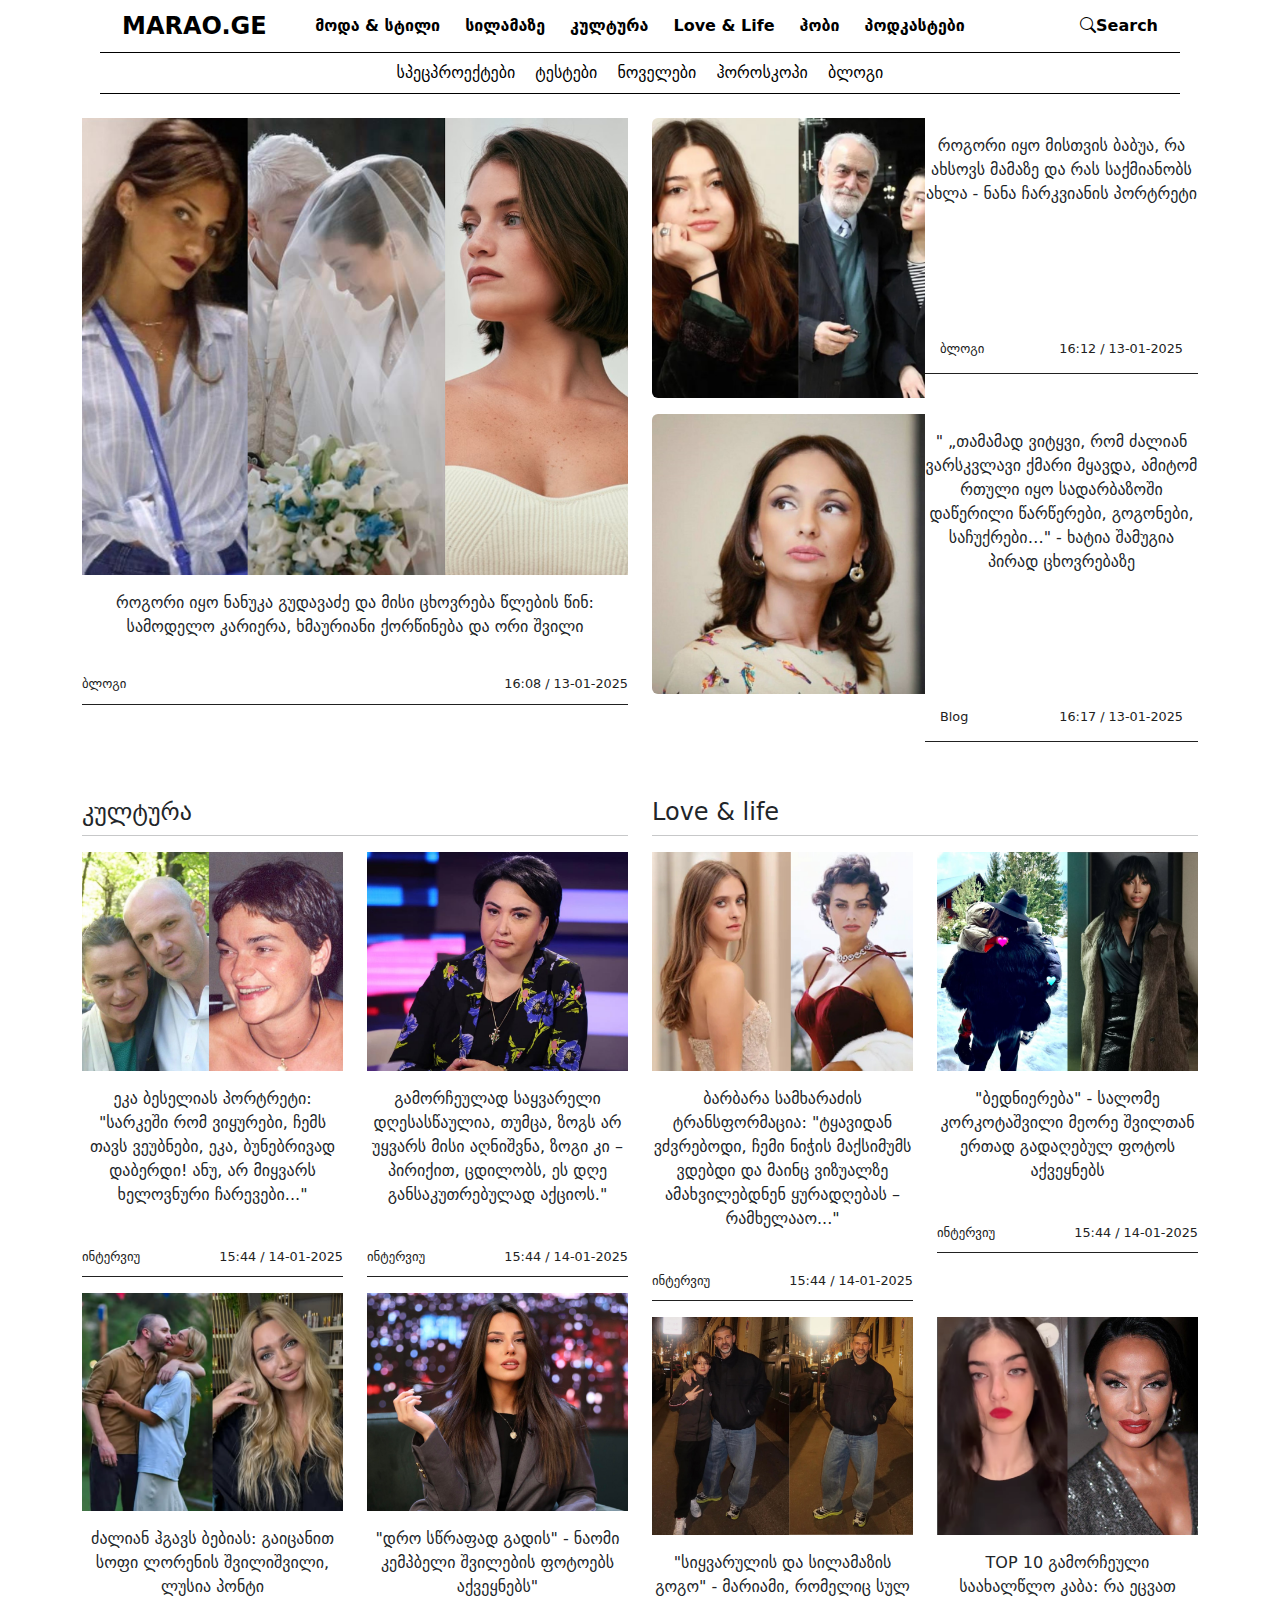
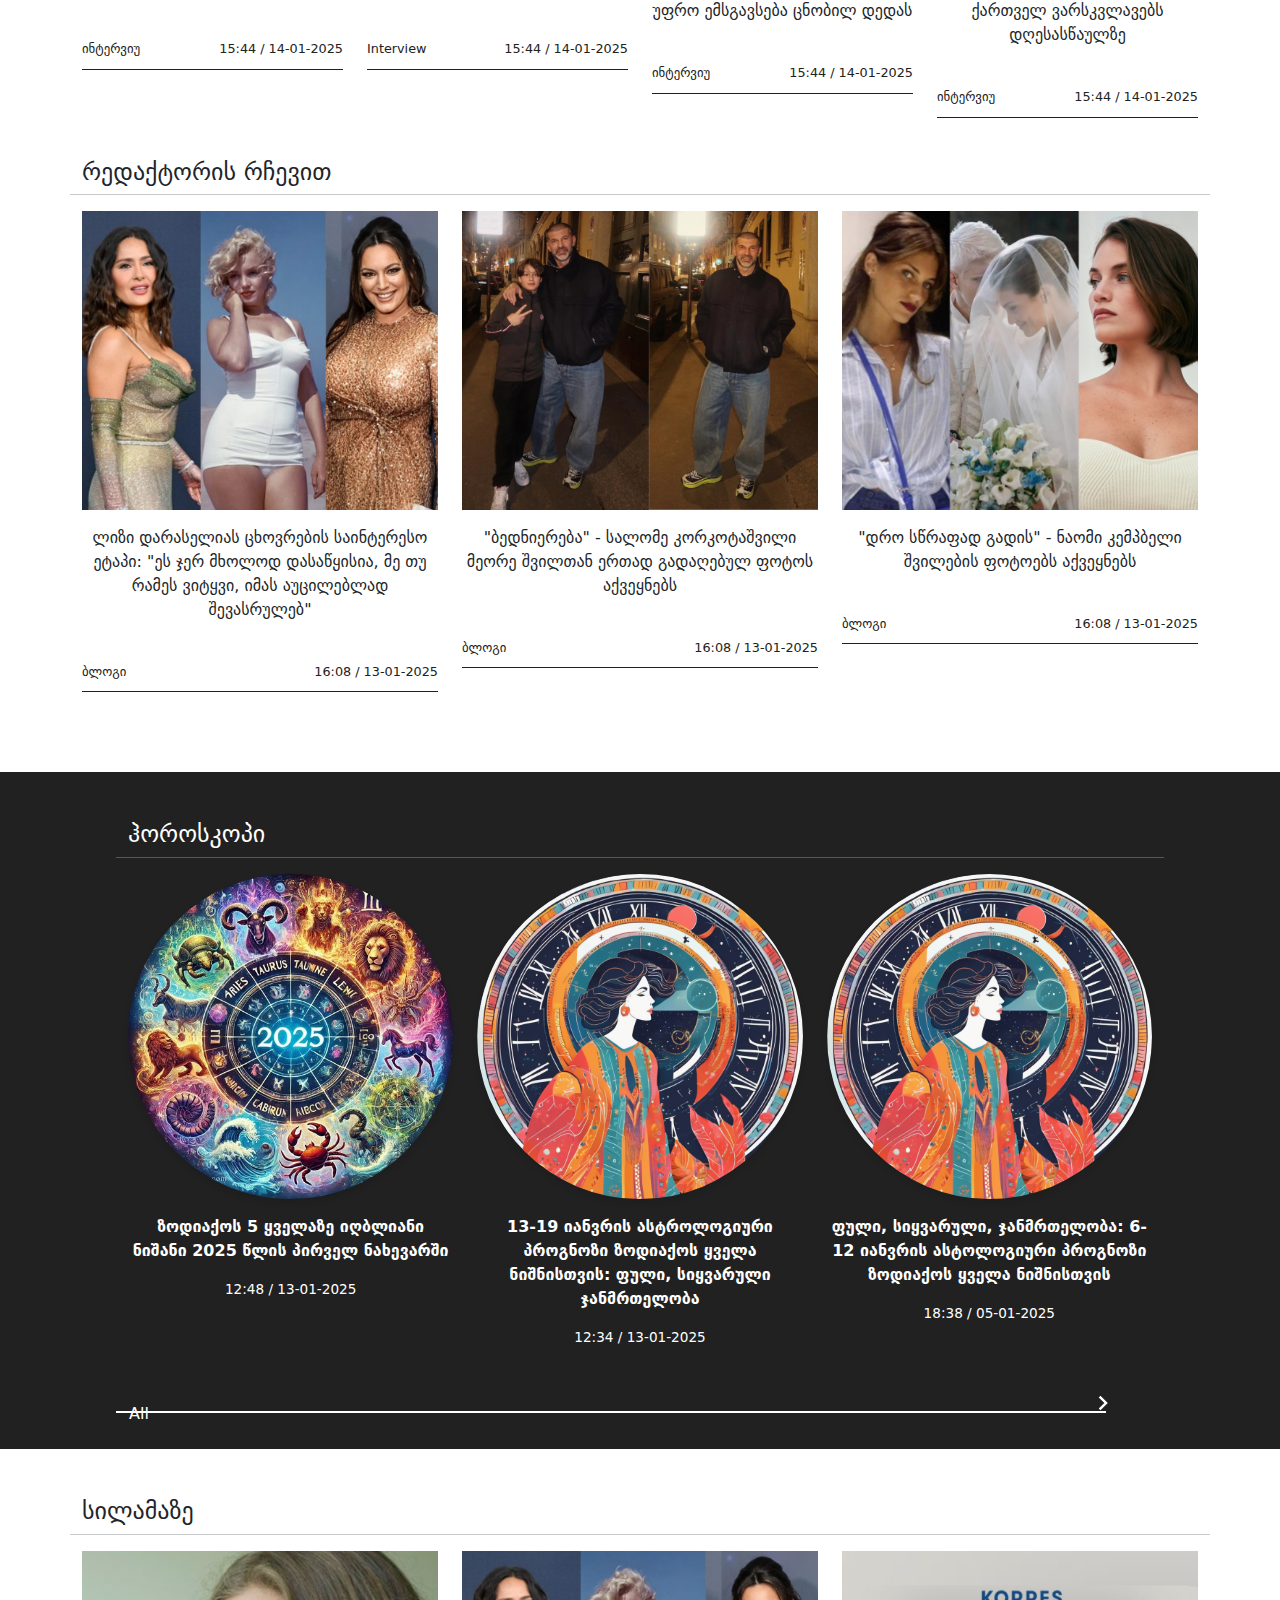
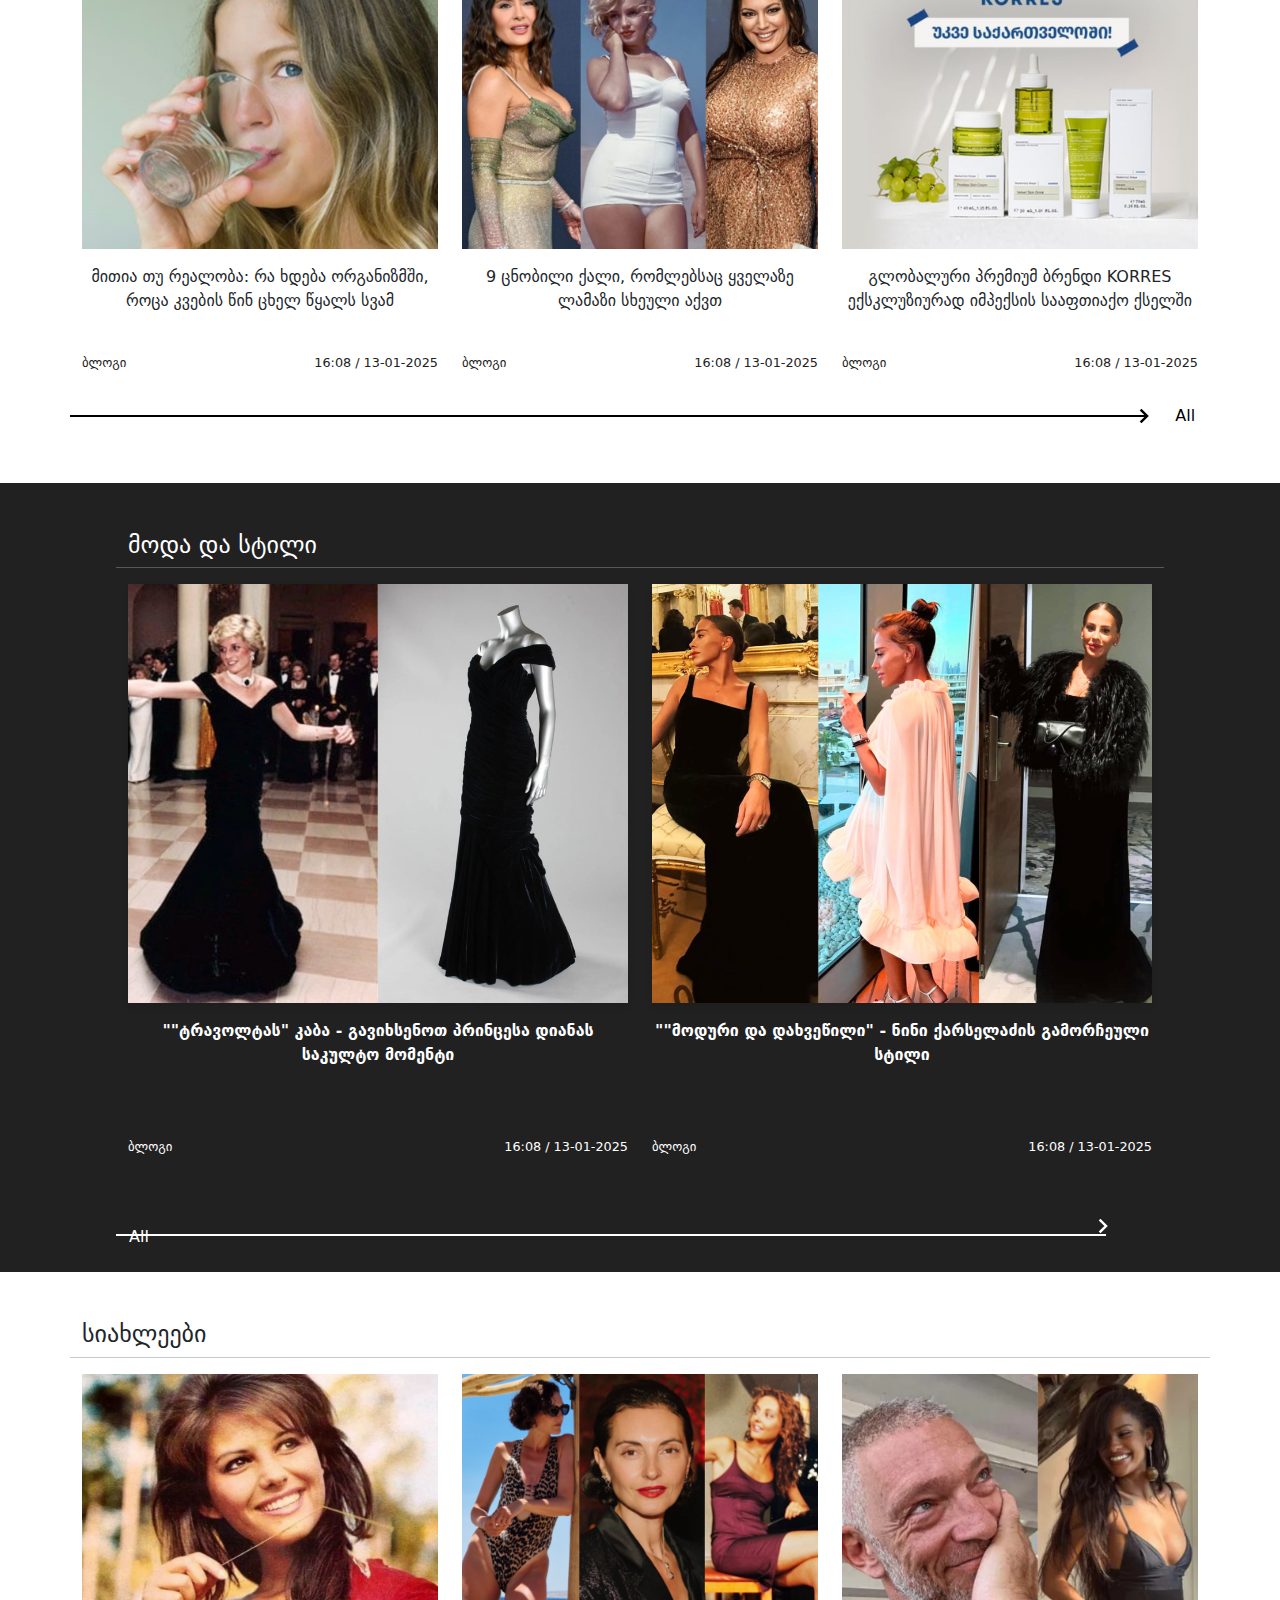
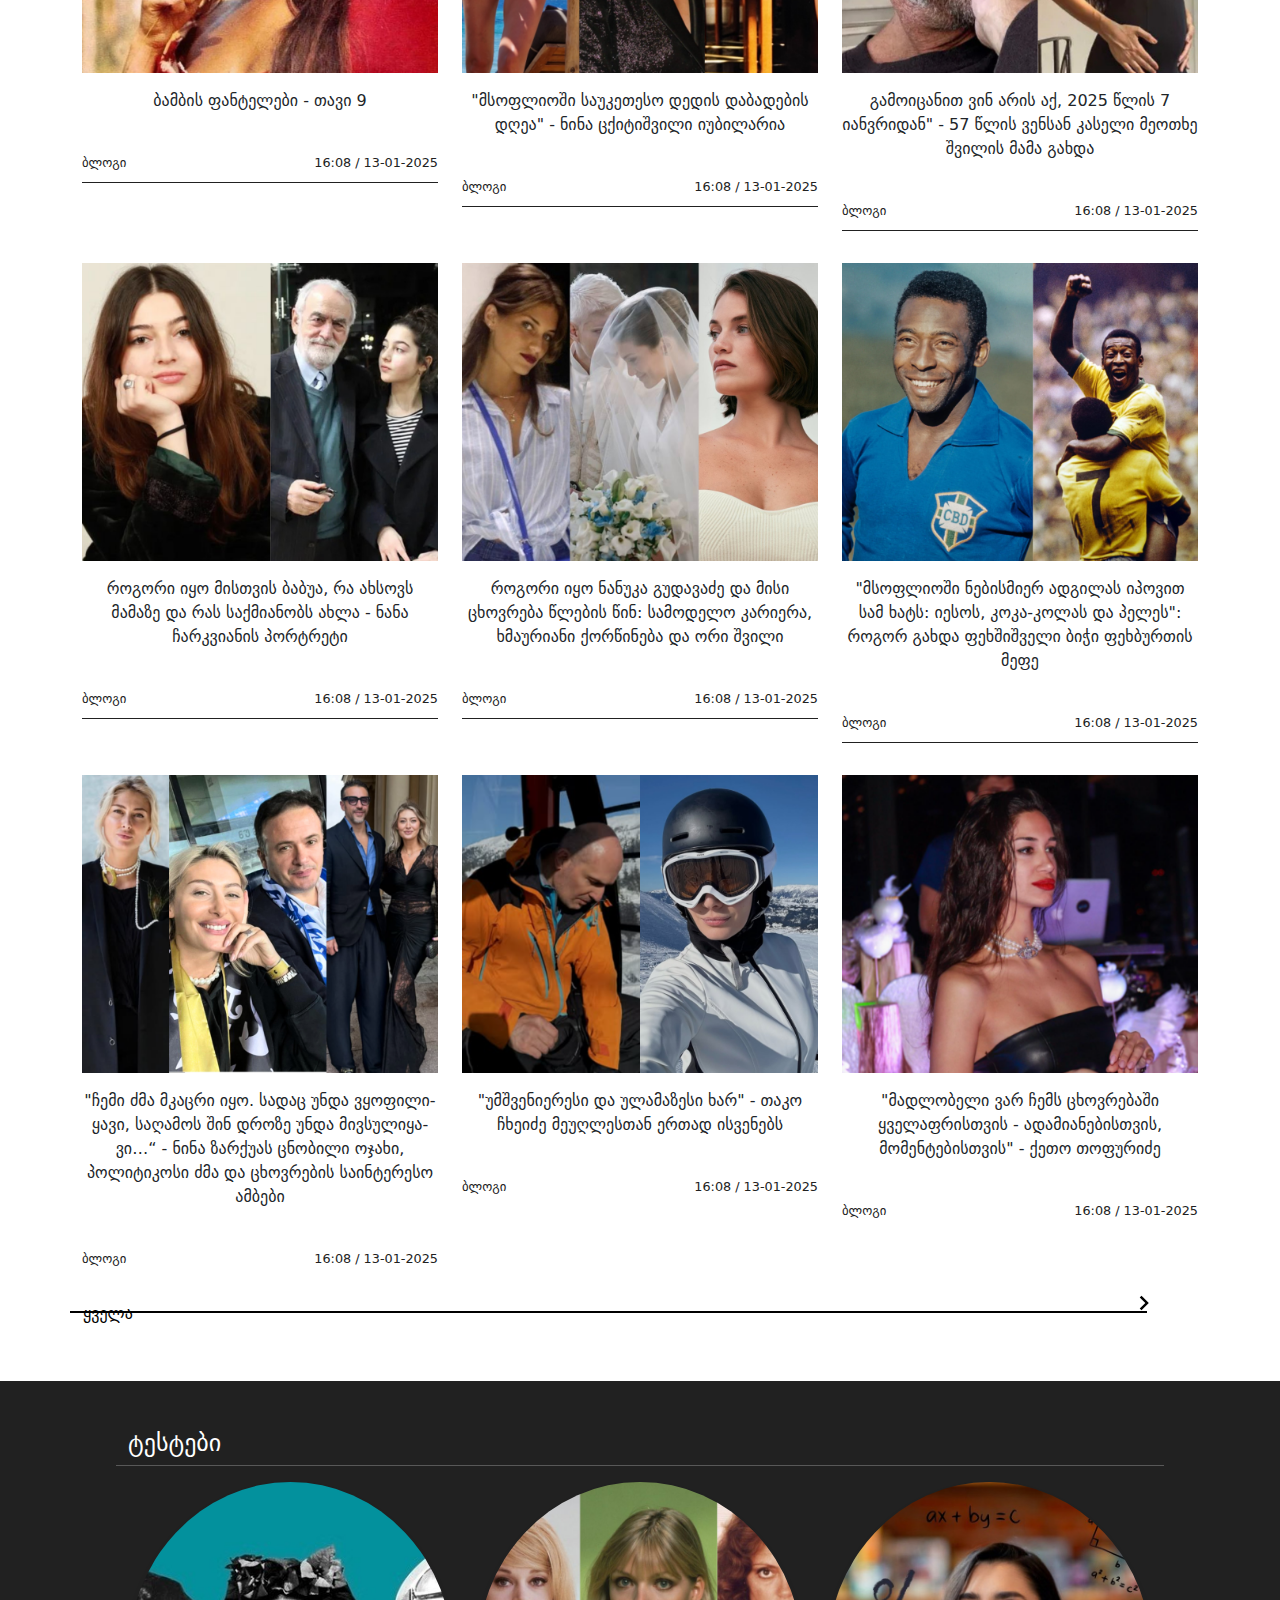
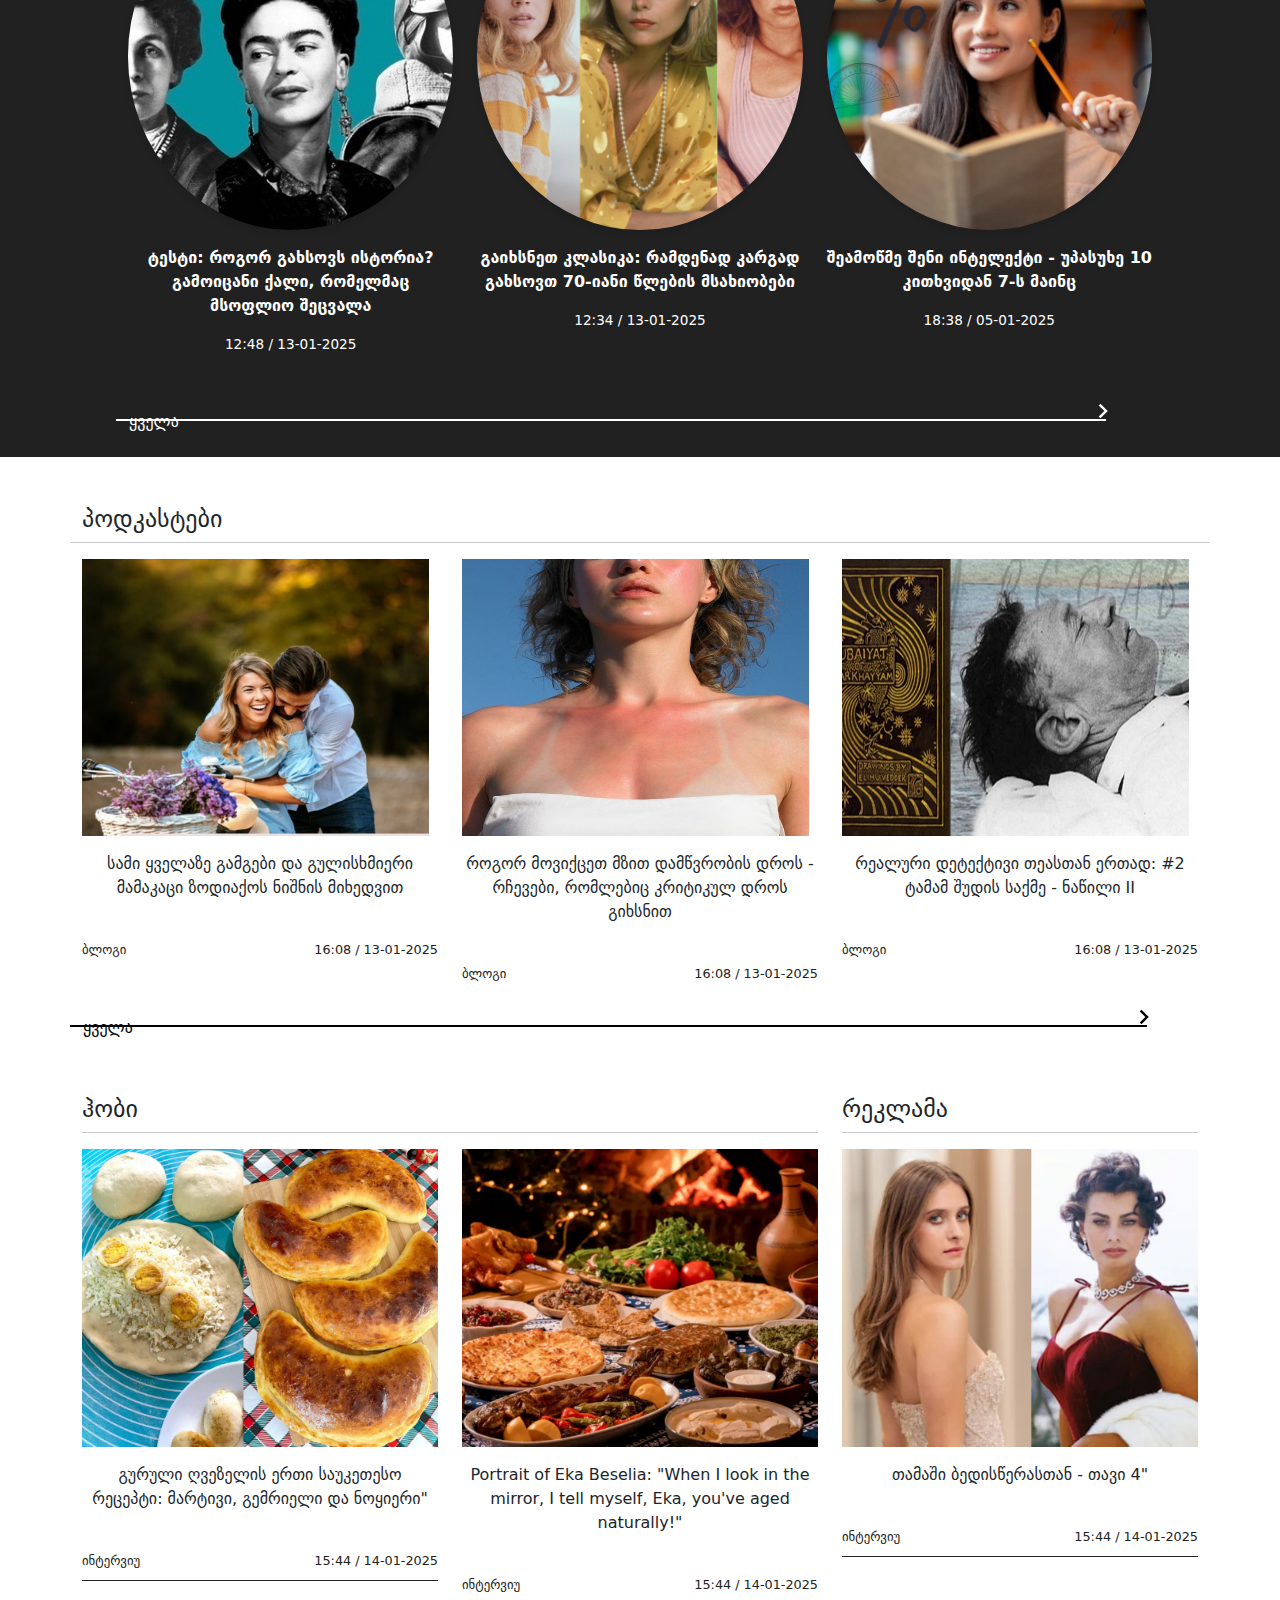
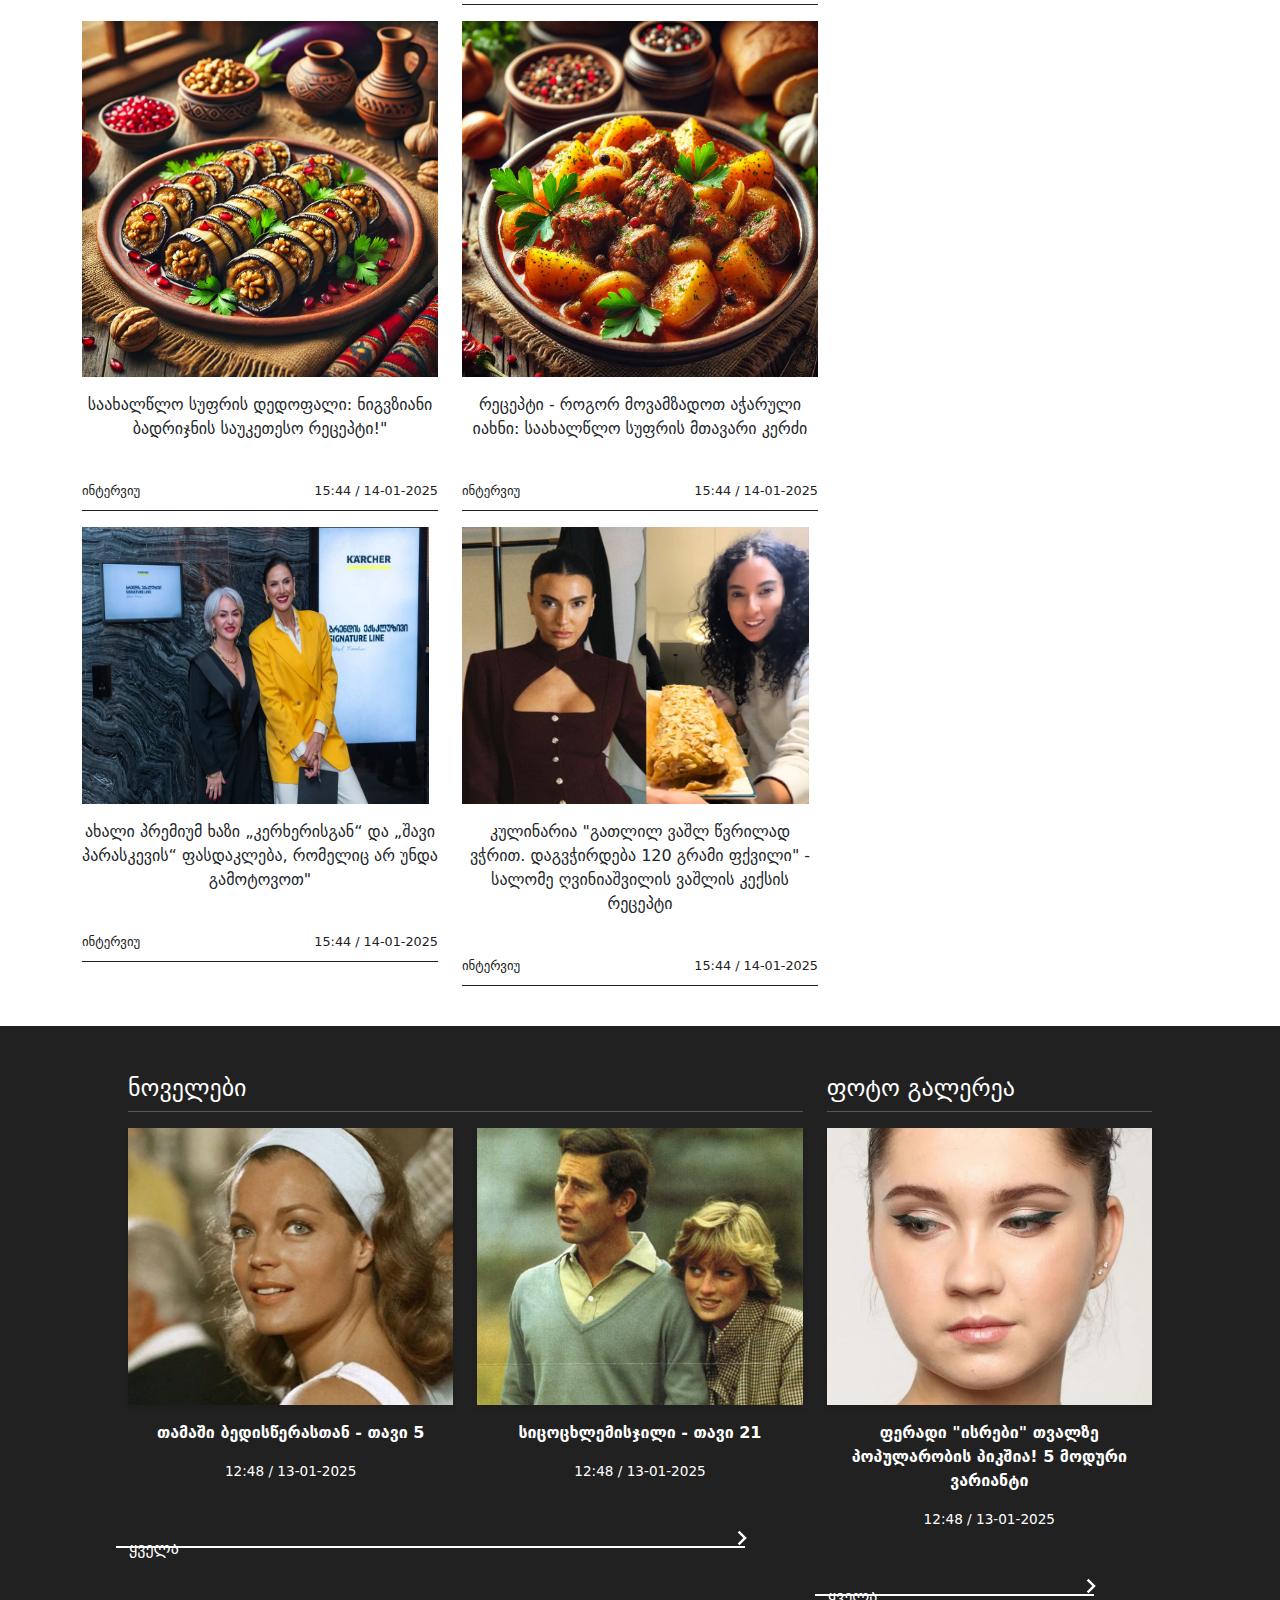
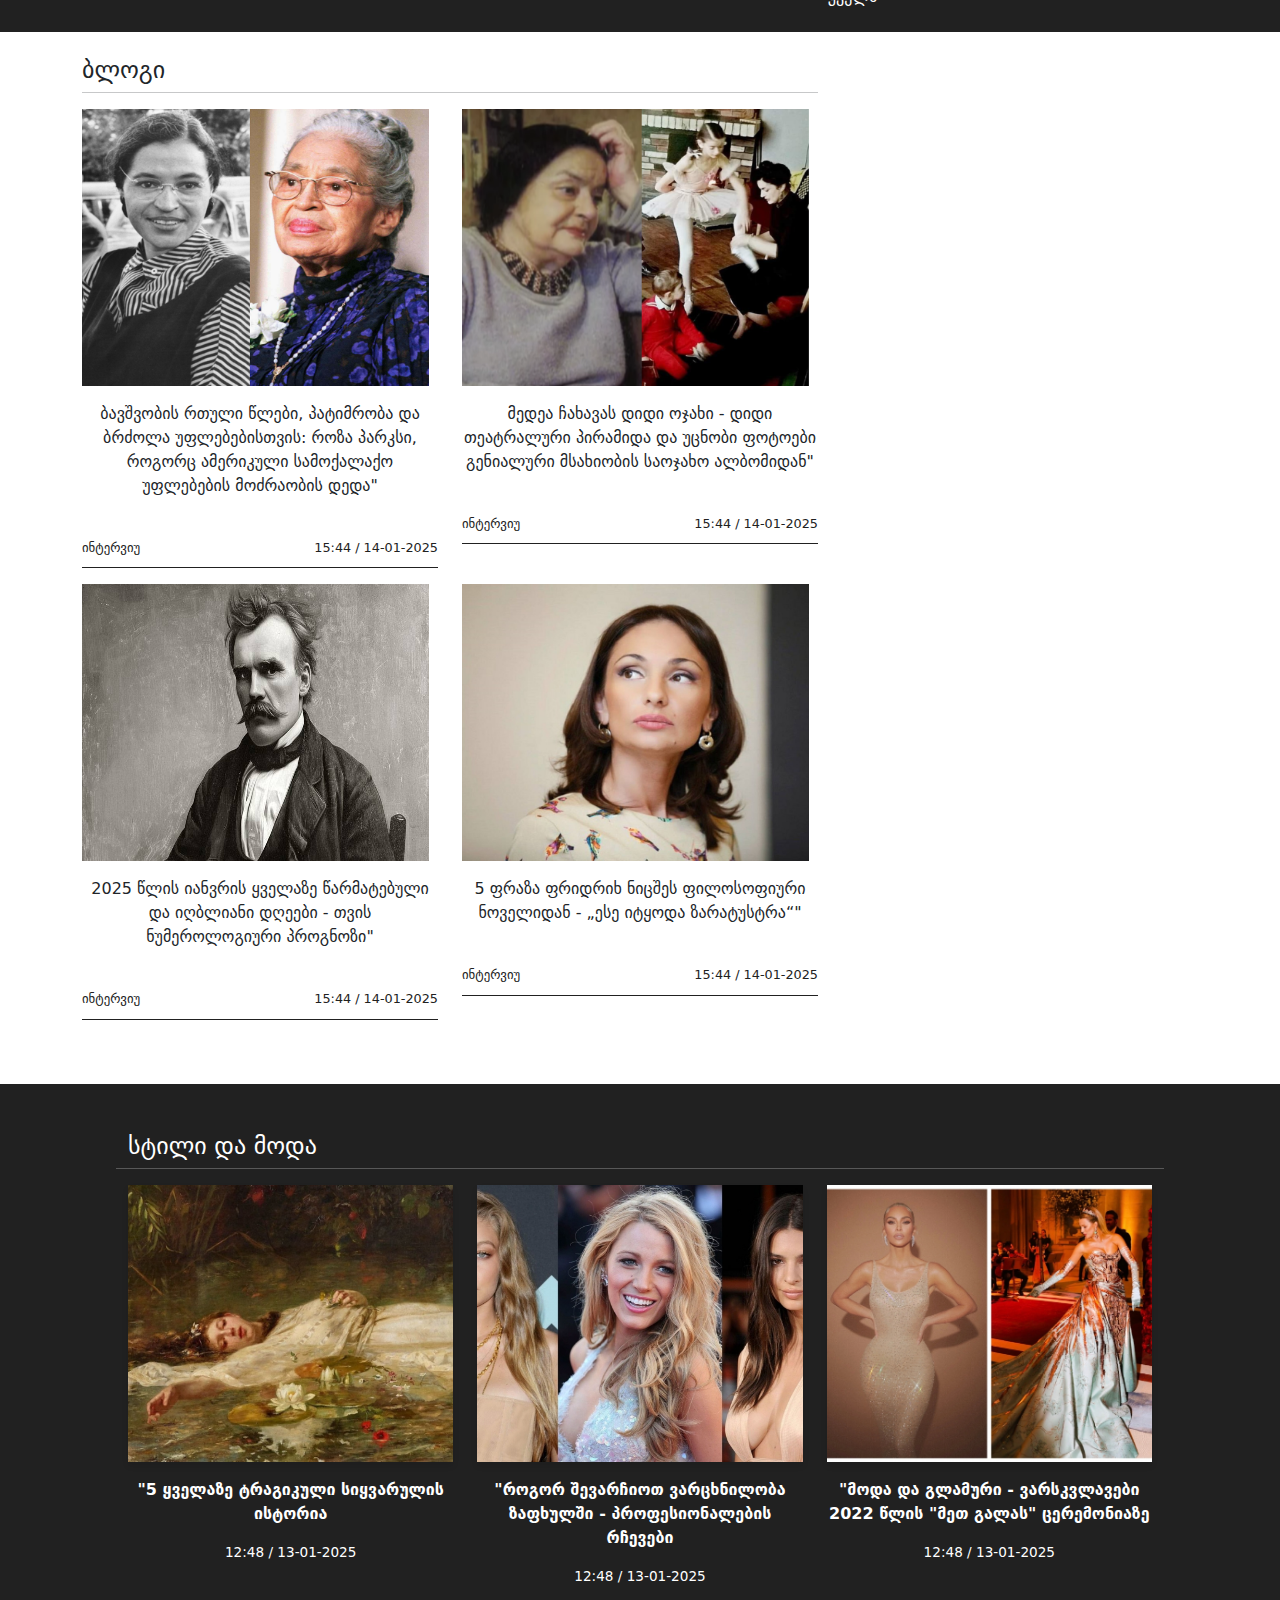
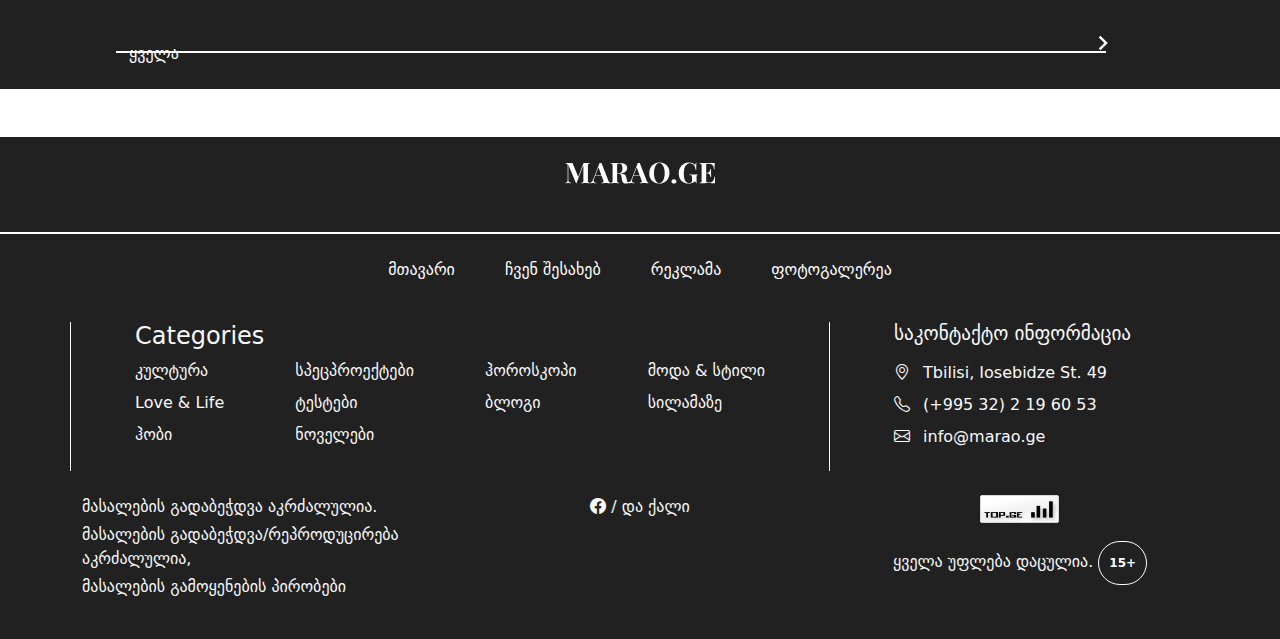
==== ალექსანდრე_ჩუგუაშვილი_პროექტი/index.html @ 22c84380 "Add files via upload" ====
<!DOCTYPE html>
<html lang="en">
<head>
  <meta charset="UTF-8">
  <meta name="viewport" content="width=device-width, initial-scale=1.0">
  <title>Marao.ge</title>
  <link href="https://cdn.jsdelivr.net/npm/bootstrap@5.3.0/dist/css/bootstrap.min.css" rel="stylesheet">
  <link href="https://cdn.jsdelivr.net/npm/bootstrap-icons/font/bootstrap-icons.css" rel="stylesheet">
  <link href="style.css" rel="stylesheet">
  <style>
    /* General Styling */
    
  </style>
</head>
<body>
  <header>
    <!-- Top Navigation -->
    <div class="container-fluid">
      <div class="row top-nav py-2">
        <div class="col-12 d-flex align-items-center">
          <div class="col-2 text-left">
            <a href="#" class="me-auto fs-4">MARAO.GE</a>
          </div>
          <div class="col-8 text-center">
            <a href="#">მოდა & სტილი</a>
            <a href="#">სილამაზე</a>
            <a href="#">კულტურა</a>
            <a href="#">Love & Life</a>
            <a href="#">ჰობი</a>
            <a href="#">პოდკასტები</a>
          </div>
          <div class="col-2 text-right">
            <a href="#" class="search d-flex align-items-center float-end">
              <i class="bi bi-search"></i> Search
            </a>
          </div>
        </div>
      </div>
    </div>

    <!-- Sub Navigation -->
    <div class="container-fluid">
      <div class="row sub-nav py-2">
        <div class="col d-flex justify-content-center">
          <a href="#">სპეცპროექტები</a>
          <a href="#">ტესტები</a>
          <a href="#">ნოველები</a>
          <a href="#">ჰოროსკოპი</a>
          <a href="#">ბლოგი</a>
        </div>
      </div>
    </div>
  </header>

  <div class="container my-4">
    <div class="row">
      <!-- Left Column -->
      <div class="col-lg-6">
        <div class="card mb-3 left-card">
          <img src="img/1.png" class="img-fluid" alt="Blog Image">
          <div class="card-body">
            <p class="card-title">როგორი იყო ნანუკა გუდავაძე და მისი ცხოვრება წლების წინ: სამოდელო კარიერა, ხმაურიანი ქორწინება და ორი შვილი</p>
            <div class="card-meta-container">
              <span>ბლოგი</span>
              <span>16:08 / 13-01-2025</span>
            </div>
          </div>
        </div>
      </div>

      <!-- Right Column -->
      <div class="col-lg-6">
        <!-- Card 1 -->
        <div class="card mb-3 right-card">
          <div class="row g-0">
            <div class="col-lg-6">
              <img src="img/2.png" class="img-fluid rounded-start" alt="Blog Image">
            </div>
            <div class="col-lg-6">
              <div class="card-body">
                <div class="card-title-section">
                  <p class="card-title-r">როგორი იყო მისთვის ბაბუა, რა ახსოვს მამაზე და რას საქმიანობს ახლა - ნანა ჩარკვიანის პორტრეტი</p>
                  <div class="card-meta-container">
                    <span>ბლოგი</span>
                    <span>16:12 / 13-01-2025</span>
                  </div>
                </div>
              </div>
            </div>
          </div>
        </div>
      
        <!-- Card 2 -->
        <div class="card mb-3 right-card">
          <div class="row g-0">
            <div class="col-lg-6">
              <img src="img/3.png" class="img-fluid rounded-start" alt="Blog Image">
            </div>
            <div class="col-lg-6">
              <div class="card-body">
                <div class="card-title-section">
                  <p class="card-title-r">"
                    „თამამად ვიტყვი, რომ ძალიან ვარსკვლავი ქმარი მყავდა, ამიტომ რთული იყო სადარბაზოში დაწერილი წარწერები, გოგონები, საჩუქრები…" - ხატია შამუგია პირად ცხოვრებაზე</p>
                  <div class="card-meta-container">
                    <span>Blog</span>
                    <span>16:17 / 13-01-2025</span>
                  </div>
                </div>
              </div>
            </div>
          </div>
        </div>
      </div>
      
      
    </div>
  </div>

  <div class="container my-4">
    <div class="row">
      <!-- Left Column -->
      <div class="col-lg-6">
        <h4>კულტურა</h4>
        <hr>
        <div class="row">
          <div class="col-lg-6">
            <div class="card">
              <img src="img/4.png" class="img-fluid" alt="Culture Image">
              <div class="card-body">
                <p class="card-title">ეკა ბესელიას პორტრეტი: "სარკეში რომ ვიყურები, ჩემს თავს ვეუბნები, ეკა, ბუნებრივად დაბერდი! ანუ, არ მიყვარს ხელოვნური ჩარევები..."</p>
                <div class="card-meta-container">
                  <span>ინტერვიუ</span>
                  <span>15:44 / 14-01-2025</span>
                </div>
              </div>
            </div>
          </div>
          <div class="col-lg-6">
            <div class="card">
              <img src="img/5.png" class="img-fluid" alt="Culture Image">
              <div class="card-body">
                <p class="card-title">გამორჩეულად საყვარელი დღესასწაულია, თუმცა, ზოგს არ უყვარს მისი აღნიშვნა, ზოგი კი – პირიქით, ცდილობს, ეს დღე განსაკუთრებულად აქციოს."</p>
                <div class="card-meta-container">
                  <span>ინტერვიუ</span>
                  <span>15:44 / 14-01-2025</span>
                </div>
              </div>
            </div>
          </div>
          <div class="col-lg-6">
            <div class="card">
              <img src="img/8.png" class="img-fluid" alt="Culture Image">
              <div class="card-body">
                <p class="card-title">ძალიან ჰგავს ბებიას: გაიცანით სოფი ლორენის შვილიშვილი, ლუსია პონტი</p>
                <div class="card-meta-container">
                  <span>ინტერვიუ</span>
                  <span>15:44 / 14-01-2025</span>
                </div>
              </div>
            </div>
          </div>
          <div class="col-lg-6">
            <div class="card">
              <img src="img/9.png" class="img-fluid" alt="Culture Image">
              <div class="card-body">
                <p class="card-title">"დრო სწრაფად გადის" - ნაომი კემპბელი შვილების ფოტოებს აქვეყნებს"</p>
                <div class="card-meta-container">
                  <span>Interview</span>
                  <span>15:44 / 14-01-2025</span>
                </div>
              </div>
            </div>
          </div>
        </div>
      </div>

      <!-- Right Column -->
      <div class="col-lg-6">
        <h4>Love & life</h4>
        <hr>
        <div class="row">
          <div class="col-lg-6">
            <div class="card">
              <img src="img/6.png" class="img-fluid" alt="Culture Image">
              <div class="card-body">
                <p class="card-title">ბარბარა სამხარაძის ტრანსფორმაცია: "ტყავიდან ვძვრებოდი, ჩემი ნიჭის მაქსიმუმს ვდებდი და მაინც ვიზუალზე ამახვილებდნენ ყურადღებას – რამხელააო..."</p>
                <div class="card-meta-container">
                  <span>ინტერვიუ</span>
                  <span>15:44 / 14-01-2025</span>
                </div>
              </div>
            </div>
          </div>
          <div class="col-lg-6">
            <div class="card">
              <img src="img/7.png" class="img-fluid" alt="Culture Image">
              <div class="card-body">
                <p class="card-title">"ბედნიერება" - სალომე კორკოტაშვილი მეორე შვილთან ერთად გადაღებულ ფოტოს აქვეყნებს</p>
                <div class="card-meta-container">
                  <span>ინტერვიუ</span>
                  <span>15:44 / 14-01-2025</span>
                </div>
              </div>
            </div>
          </div>
          <div class="col-lg-6">
            <div class="card">
              <img src="img/10.png" class="img-fluid" alt="Culture Image">
              <div class="card-body">
                <p class="card-title">"სიყვარულის და სილამაზის გოგო" - მარიამი, რომელიც სულ უფრო ემსგავსება ცნობილ დედას</p>
                <div class="card-meta-container">
                  <span>ინტერვიუ</span>
                  <span>15:44 / 14-01-2025</span>
                </div>
              </div>
            </div>
          </div>
          <div class="col-lg-6">
            <div class="card">
              <img src="img/11.png" class="img-fluid" alt="Culture Image">
              <div class="card-body">
                <p class="card-title">TOP 10 გამორჩეული საახალწლო კაბა: რა ეცვათ ქართველ ვარსკვლავებს დღესასწაულზე</p>
                <div class="card-meta-container">
                  <span>ინტერვიუ</span>
                  <span>15:44 / 14-01-2025</span>
                </div>
              </div>
            </div>
          </div>
        </div>
      </div>
      
      
    </div>
  </div>

  <div class="container my-4">
    <div class="row">
      <h4>რედაქტორის რჩევით</h4>
        <hr>
      <div class="col-lg-4">
        <div class="card mb-3">
          <img src="img/16.png" class="img-fluid" alt="Blog Image">
          <div class="card-body">
            <p class="card-title">ლიზი დარასელიას ცხოვრების საინტერესო ეტაპი: "ეს ჯერ მხოლოდ დასაწყისია, მე თუ რამეს ვიტყვი, იმას აუცილებლად შევასრულებ"</p>
            <div class="card-meta-container">
              <span>ბლოგი</span>
              <span>16:08 / 13-01-2025</span>
            </div>
          </div>
        </div>
      </div>
      <div class="col-lg-4">
        <div class="card mb-3">
          <img src="img/10.png" class="img-fluid" alt="Blog Image">
          <div class="card-body">
            <p class="card-title">"ბედნიერება" - სალომე კორკოტაშვილი მეორე შვილთან ერთად გადაღებულ ფოტოს აქვეყნებს</p>
            <div class="card-meta-container">
              <span>ბლოგი</span>
              <span>16:08 / 13-01-2025</span>
            </div>
          </div>
        </div>
      </div>
      <div class="col-lg-4">
        <div class="card mb-3">
          <img src="img/1.png" class="img-fluid" alt="Blog Image">
          <div class="card-body">
            <p class="card-title">"დრო სწრაფად გადის" - ნაომი კემპბელი შვილების ფოტოებს აქვეყნებს</p>
            <div class="card-meta-container">
              <span>ბლოგი</span>
              <span>16:08 / 13-01-2025</span>
            </div>
          </div>
        </div>
      </div>
    </div>
  </div>

  <div class="container my-5 dark-cont">
    <!-- Horoscope Section -->
    <div class="row">
      <h4>ჰოროსკოპი</h4>
      <hr>
      <div class="col-lg-4 text-center">
        <div class="dark-card">
          <img src="img/horo1.webp" class="rounded-circle img-fluid" alt="Horoscope Image">
          <p class="dark-card-title mt-3">ზოდიაქოს 5 ყველაზე იღბლიანი ნიშანი 2025 წლის პირველ ნახევარში</p>
          <p class="dark-card-meta">12:48 / 13-01-2025</p>
        </div>
      </div>
      <div class="col-lg-4 text-center">
        <div class="dark-card">
          <img src="img/horo2.png" class="rounded-circle img-fluid" alt="Horoscope Image">
          <p class="dark-card-title mt-3">13-19 იანვრის ასტროლოგიური პროგნოზი ზოდიაქოს ყველა ნიშნისთვის: ფული, სიყვარული ჯანმრთელობა</p>
          <p class="dark-card-meta">12:34 / 13-01-2025</p>
        </div>
      </div>
      <div class="col-lg-4 text-center">
        <div class="dark-card">
          <img src="img/horo3.png" class="rounded-circle img-fluid" alt="Horoscope Image">
          <p class="dark-card-title mt-3">ფული, სიყვარული, ჯანმრთელობა: 6-12 იანვრის ასტოლოგიური პროგნოზი ზოდიაქოს ყველა ნიშნისთვის</p>
          <p class="dark-card-meta">18:38 / 05-01-2025</p>
        </div>
      </div>
    </div>
    <div class="row flex mt-5">
      <div class="line"></div>
      <img class="right-dir" src="img/more1.svg" alt="">
      <a href="#" class="btn btn-link f-c">All</a>
    </div>
  </div>

  <div class="container my-5">
    <!-- Horoscope Section -->
    <div class="row">
      <h4>სილამაზე</h4>
      <hr>
      <div class="col-lg-4">
        <div class="card mb-3">
          <img src="img/15.png" class="img-fluid" alt="Blog Image">
          <div class="card-body">
            <p class="card-title">მითია თუ რეალობა: რა ხდება ორგანიზმში, როცა კვების წინ ცხელ წყალს სვამ</p>
            <div class="card-meta-container no-br">
              <span>ბლოგი</span>
              <span>16:08 / 13-01-2025</span>
            </div>
          </div>
        </div>
      </div>
      <div class="col-lg-4">
        <div class="card mb-3">
          <img src="img/16.png" class="img-fluid" alt="Blog Image">
          <div class="card-body">
            <p class="card-title">9 ცნობილი ქალი, რომლებსაც ყველაზე ლამაზი სხეული აქვთ</p>
            <div class="card-meta-container no-br">
              <span>ბლოგი</span>
              <span>16:08 / 13-01-2025</span>
            </div>
          </div>
        </div>
      </div>
      <div class="col-lg-4">
        <div class="card mb-3">
          <img src="img/17.png" class="img-fluid" alt="Blog Image">
          <div class="card-body">
            <p class="card-title">გლობალური პრემიუმ ბრენდი KORRES ექსკლუზიურად იმპექსის სააფთიაქო ქსელში</p>
            <div class="card-meta-container no-br">
              <span>ბლოგი</span>
              <span>16:08 / 13-01-2025</span>
            </div>
          </div>
        </div>
      </div>
    </div>
    <div class="row flex">
      <div class="line-dark"></div>
      <img class="right-dir fr" src="img/more1.svg" alt="">
      <a href="#" class="btn btn-link f-c-d">All</a>
    </div>
  </div>

  <div class="container my-5 dark-cont">
    <!-- Horoscope Section -->
    <div class="row">
      <h4>მოდა და სტილი</h4>
      <hr>
      <div class="col-lg-6 text-center">
        <div class="dark-card">
          <img src="img/18.png" class="img-fluid" alt="Horoscope Image">
          <p class="dark-card-title mt-3">""ტრავოლტას" კაბა - გავიხსენოთ პრინცესა დიანას საკულტო მომენტი</p>
          <div class="card-meta-container no-br txt-fff">
            <span>ბლოგი</span>
            <span>16:08 / 13-01-2025</span>
          </div>
        </div>
      </div>
      <div class="col-lg-6 text-center">
        <div class="dark-card">
          <img src="img/19.png" class="img-fluid" alt="Horoscope Image">
          <p class="dark-card-title mt-3">""მოდური და დახვეწილი" - ნინი ქარსელაძის გამორჩეული სტილი</p>
          <div class="card-meta-container no-br txt-fff">
            <span>ბლოგი</span>
            <span>16:08 / 13-01-2025</span>
          </div>
        </div>
      </div>
    </div>
    <div class="row flex mt-5">
      <div class="line"></div>
      <img class="right-dir" src="img/more1.svg" alt="">
      <a href="#" class="btn btn-link f-c">All</a>
    </div>
  </div>
  
  <div class="container my-5">
    <!-- Horoscope Section -->
    <div class="row">
      <h4>სიახლეები</h4>
      <hr>
      <div class="col-lg-4">
        <div class="card mb-3">
          <img src="img/20.png" class="img-fluid" alt="Blog Image">
          <div class="card-body">
            <p class="card-title">ბამბის ფანტელები - თავი 9</p>
            <div class="card-meta-container">
              <span>ბლოგი</span>
              <span>16:08 / 13-01-2025</span>
            </div>
          </div>
        </div>
      </div>
      <div class="col-lg-4">
        <div class="card mb-3">
          <img src="img/21.png" class="img-fluid" alt="Blog Image">
          <div class="card-body">
            <p class="card-title">"მსოფლიოში საუკეთესო დედის დაბადების დღეა" - ნინა ცქიტიშვილი იუბილარია</p>
            <div class="card-meta-container">
              <span>ბლოგი</span>
              <span>16:08 / 13-01-2025</span>
            </div>
          </div>
        </div>
      </div>
      <div class="col-lg-4">
        <div class="card mb-3">
          <img src="img/22.png" class="img-fluid" alt="Blog Image">
          <div class="card-body">
            <p class="card-title">გამოიცანით ვინ არის აქ, 2025 წლის 7 იანვრიდან" - 57 წლის ვენსან კასელი მეოთხე შვილის მამა გახდა</p>
            <div class="card-meta-container">
              <span>ბლოგი</span>
              <span>16:08 / 13-01-2025</span>
            </div>
          </div>
        </div>
      </div>
      <div class="col-lg-4">
        <div class="card mb-3">
          <img src="img/23.png" class="img-fluid" alt="Blog Image">
          <div class="card-body">
            <p class="card-title">როგორი იყო მისთვის ბაბუა, რა ახსოვს მამაზე და რას საქმიანობს ახლა - ნანა ჩარკვიანის პორტრეტი</p>
            <div class="card-meta-container">
              <span>ბლოგი</span>
              <span>16:08 / 13-01-2025</span>
            </div>
          </div>
        </div>
      </div>
      <div class="col-lg-4">
        <div class="card mb-3">
          <img src="img/24.png" class="img-fluid" alt="Blog Image">
          <div class="card-body">
            <p class="card-title">როგორი იყო ნანუკა გუდავაძე და მისი ცხოვრება წლების წინ: სამოდელო კარიერა, ხმაურიანი ქორწინება და ორი შვილი</p>
            <div class="card-meta-container">
              <span>ბლოგი</span>
              <span>16:08 / 13-01-2025</span>
            </div>
          </div>
        </div>
      </div>
      <div class="col-lg-4">
        <div class="card mb-3">
          <img src="img/25.png" class="img-fluid" alt="Blog Image">
          <div class="card-body">
            <p class="card-title">"მსოფლიოში ნებისმიერ ადგილას იპოვით სამ ხატს: იესოს, კოკა-კოლას და პელეს": როგორ გახდა ფეხშიშველი ბიჭი ფეხბურთის მეფე</p>
            <div class="card-meta-container">
              <span>ბლოგი</span>
              <span>16:08 / 13-01-2025</span>
            </div>
          </div>
        </div>
      </div>
      <div class="col-lg-4">
        <div class="card mb-3">
          <img src="img/26.png" class="img-fluid" alt="Blog Image">
          <div class="card-body">
            <p class="card-title">"ჩემი ძმა მკაც­რი იყო. სა­დაც უნდა ვყო­ფი­ლი­ყა­ვი, სა­ღა­მოს შინ დრო­ზე უნდა მივ­სუ­ლი­ყა­ვი…“ - ნინა ზარქუას ცნობილი ოჯახი, პოლიტიკოსი ძმა და ცხოვრების საინტერესო ამბები</p>
            <div class="card-meta-container no-br">
              <span>ბლოგი</span>
              <span>16:08 / 13-01-2025</span>
            </div>
          </div>
        </div>
      </div>
      <div class="col-lg-4">
        <div class="card mb-3">
          <img src="img/27.png" class="img-fluid" alt="Blog Image">
          <div class="card-body">
            <p class="card-title">"უმშვენიერესი და ულამაზესი ხარ" - თაკო ჩხეიძე მეუღლესთან ერთად ისვენებს</p>
            <div class="card-meta-container no-br">
              <span>ბლოგი</span>
              <span>16:08 / 13-01-2025</span>
            </div>
          </div>
        </div>
      </div>
      <div class="col-lg-4">
        <div class="card mb-3">
          <img src="img/28.png" class="img-fluid" alt="Blog Image">
          <div class="card-body">
            <p class="card-title">"მადლობელი ვარ ჩემს ცხოვრებაში ყველაფრისთვის - ადამიანებისთვის, მომენტებისთვის" - ქეთო თოფურიძე</p>
            <div class="card-meta-container no-br">
              <span>ბლოგი</span>
              <span>16:08 / 13-01-2025</span>
            </div>
          </div>
        </div>
      </div>
    </div>
    <div class="row flex">
      <div class="line-dark"></div>
      <img class="right-dir fr" src="img/more1.svg" alt="">
      <a href="#" class="btn btn-link f-c-d">ყველა</a>
    </div>
  </div>
  
  <div class="container my-5 dark-cont">
    <!-- Horoscope Section -->
    <div class="row">
      <h4>ტესტები</h4>
      <hr>
      <div class="col-lg-4 text-center">
        <div class="dark-card">
          <img src="img/29.jpg" class="rounded-circle img-fluid h-348" alt="Horoscope Image">
          <p class="dark-card-title mt-3">ტესტი: როგორ გახსოვს ისტორია? გამოიცანი ქალი, რომელმაც მსოფლიო შეცვალა</p>
          <p class="dark-card-meta">12:48 / 13-01-2025</p>
        </div>
      </div>
      <div class="col-lg-4 text-center">
        <div class="dark-card">
          <img src="img/30.png" class="rounded-circle img-fluid h-348" alt="Horoscope Image">
          <p class="dark-card-title mt-3">გაიხსნეთ კლასიკა: რამდენად კარგად გახსოვთ 70-იანი წლების მსახიობები</p>
          <p class="dark-card-meta">12:34 / 13-01-2025</p>
        </div>
      </div>
      <div class="col-lg-4 text-center">
        <div class="dark-card">
          <img src="img/31.jpg" class="rounded-circle img-fluid h-348" alt="Horoscope Image">
          <p class="dark-card-title mt-3">შეამოწმე შენი ინტელექტი - უპასუხე 10 კითხვიდან 7-ს მაინც</p>
          <p class="dark-card-meta">18:38 / 05-01-2025</p>
        </div>
      </div>
    </div>
    <div class="row flex mt-5">
      <div class="line"></div>
      <img class="right-dir" src="img/more1.svg" alt="">
      <a href="#" class="btn btn-link f-c">ყველა</a>
    </div>
  </div>

  <div class="container my-5">
    <!-- Horoscope Section -->
    <div class="row">
      <h4>პოდკასტები</h4>
      <hr>
      <div class="col-lg-4">
        <div class="card mb-3">
          <img src="img/32.jpg" class="img-fluid fx-img" alt="Blog Image">
          <div class="card-body">
            <p class="card-title">სამი ყველაზე გამგები და გულისხმიერი მამაკაცი ზოდიაქოს ნიშნის მიხედვით</p>
            <div class="card-meta-container no-br">
              <span>ბლოგი</span>
              <span>16:08 / 13-01-2025</span>
            </div>
          </div>
        </div>
      </div>
      <div class="col-lg-4">
        <div class="card mb-3">
          <img src="img/33.jpg" class="img-fluid fx-img" alt="Blog Image">
          <div class="card-body">
            <p class="card-title">როგორ მოვიქცეთ მზით დამწვრობის დროს - რჩევები, რომლებიც კრიტიკულ დროს გიხსნით</p>
            <div class="card-meta-container no-br">
              <span>ბლოგი</span>
              <span>16:08 / 13-01-2025</span>
            </div>
          </div>
        </div>
      </div>
      <div class="col-lg-4">
        <div class="card mb-3">
          <img src="img/34.jpg" class="img-fluid fx-img" alt="Blog Image">
          <div class="card-body">
            <p class="card-title">რეალური დეტექტივი თეასთან ერთად: #2 ტამამ შუდის საქმე - ნაწილი II</p>
            <div class="card-meta-container no-br">
              <span>ბლოგი</span>
              <span>16:08 / 13-01-2025</span>
            </div>
          </div>
        </div>
      </div>
    </div>
    <div class="row flex">
      <div class="line-dark"></div>
      <img class="right-dir fr" src="img/more1.svg" alt="">
      <a href="#" class="btn btn-link f-c-d">ყველა</a>
    </div>
  </div>

  <div class="container my-4">
    <div class="row">
      <!-- Left Column -->
      <div class="col-lg-8">
        <h4>ჰობი</h4>
        <hr>
        <div class="row">
          <div class="col-lg-6">
            <div class="card">
              <img src="img/35.png" class="img-fluid" alt="Culture Image">
              <div class="card-body">
                <p class="card-title">გურული ღვეზელის ერთი საუკეთესო რეცეპტი: მარტივი, გემრიელი და ნოყიერი"</p>
                <div class="card-meta-container">
                  <span>ინტერვიუ</span>
                  <span>15:44 / 14-01-2025</span>
                </div>
              </div>
            </div>
          </div>
          <div class="col-lg-6">
            <div class="card">
              <img src="img/36.png" class="img-fluid" alt="Culture Image">
              <div class="card-body">
                <p class="card-title">Portrait of Eka Beselia: "When I look in the mirror, I tell myself, Eka, you've aged naturally!"</p>
                <div class="card-meta-container">
                  <span>ინტერვიუ</span>
                  <span>15:44 / 14-01-2025</span>
                </div>
              </div>
            </div>
          </div>
          <div class="col-lg-6">
            <div class="card">
              <img src="img/37.webp" class="img-fluid" alt="Culture Image">
              <div class="card-body">
                <p class="card-title">საახალწლო სუფრის დედოფალი: ნიგვზიანი ბადრიჯნის საუკეთესო რეცეპტი!"</p>
                <div class="card-meta-container">
                  <span>ინტერვიუ</span>
                  <span>15:44 / 14-01-2025</span>
                </div>
              </div>
            </div>
          </div>
          <div class="col-lg-6">
            <div class="card">
              <img src="img/38.webp" class="img-fluid" alt="Culture Image">
              <div class="card-body">
                <p class="card-title">რეცეპტი - როგორ მოვამზადოთ აჭარული იახნი: საახალწლო სუფრის მთავარი კერძი</p>
                <div class="card-meta-container">
                  <span>ინტერვიუ</span>
                  <span>15:44 / 14-01-2025</span>
                </div>
              </div>
            </div>
          </div>
          <div class="col-lg-6">
            <div class="card">
              <img src="img/39.jpg" class="img-fluid fx-img" alt="Culture Image">
              <div class="card-body">
                <p class="card-title">ახალი პრემიუმ ხაზი „კერხერისგან“ და „შავი პარასკევის“ ფასდაკლება, რომელიც არ უნდა გამოტოვოთ"</p>
                <div class="card-meta-container">
                  <span>ინტერვიუ</span>
                  <span>15:44 / 14-01-2025</span>
                </div>
              </div>
            </div>
          </div>
          <div class="col-lg-6">
            <div class="card">
              <img src="img/40.png" class="img-fluid fx-img" alt="Culture Image">
              <div class="card-body">
                <p class="card-title">
                  კულინარია
                  
                  "გათლილ ვაშლ წვრილად ვჭრით. დაგვჭირდება 120 გრამი ფქვილი" - სალომე ღვინიაშვილის ვაშლის კექსის რეცეპტი</p>
                <div class="card-meta-container">
                  <span>ინტერვიუ</span>
                  <span>15:44 / 14-01-2025</span>
                </div>
              </div>
            </div>
          </div>
        </div>
      </div>

      <!-- Right Column -->
      <div class="col-lg-4">
        <h4>რეკლამა</h4>
        <hr>
        <div class="row">
          <div class="col-lg-12">
            <div class="card">
              <img src="img/6.png" class="img-fluid" alt="Culture Image">
              <div class="card-body">
                <p class="card-title">თამაში ბედისწერასთან - თავი 4"</p>
                <div class="card-meta-container">
                  <span>ინტერვიუ</span>
                  <span>15:44 / 14-01-2025</span>
                </div>
              </div>
            </div>
          </div>
        </div>
      </div>
      
      
    </div>
  </div>

  <div class="container my-4 dark-cont">
    <div class="row">
      <!-- Left Column -->
      <div class="col-lg-8">
        <h4>ნოველები</h4>
        <hr>
        <div class="row">
          <div class="col-lg-6">
            <div class="dark-card">
              <img src="img/41.png" class="img-fluid fx-img" alt="Horoscope Image">
              <p class="dark-card-title mt-3 text-center">თამაში ბედისწერასთან - თავი 5</p>
              <p class="dark-card-meta text-center">12:48 / 13-01-2025</p>
            </div>
          </div>
          <div class="col-lg-6">
            <div class="dark-card">
              <img src="img/42.png" class="img-fluid fx-img" alt="Horoscope Image">
              <p class="dark-card-title mt-3 text-center">სიცოცხლემისჯილი - თავი 21</p>
              <p class="dark-card-meta text-center">12:48 / 13-01-2025</p>
            </div>
          </div>
        </div>
        <div class="row flex mt-5">
          <div class="line-nv"></div>
          <img class="right-dir-nv" src="img/more1.svg" alt="">
          <a href="#" class="btn btn-link f-c">ყველა</a>
        </div>
      </div>

      <!-- Right Column -->
      <div class="col-lg-4">
        <h4>ფოტო გალერეა</h4>
        <hr>
        <div class="row">
          <div class="col-lg-12">
            <div class="dark-card">
              <img src="img/43.jpg" class="img-fluid fx-img" alt="Horoscope Image">
              <p class="dark-card-title mt-3 text-center">ფერადი "ისრები" თვალზე პოპულარობის პიკშია! 5 მოდური ვარიანტი</p>
              <p class="dark-card-meta text-center">12:48 / 13-01-2025</p>
            </div>
          </div>
        </div>
        <div class="row flex mt-5">
          <div class="line-ph"></div>
          <img class="right-dir-ph" src="img/more1.svg" alt="">
          <a href="#" class="btn btn-link f-c">ყველა</a>
        </div>
      </div>
    </div>
    
  </div>

  <div class="container my-4">
    <div class="row">
      <!-- Left Column -->
      <div class="col-lg-8">
        <h4>ბლოგი</h4>
        <hr>
        <div class="row">
          <div class="col-lg-6">
            <div class="card">
              <img src="img/44.png" class="img-fluid fx-img" alt="Culture Image">
              <div class="card-body">
                <p class="card-title">ბავშვობის რთული წლები, პატიმრობა და ბრძოლა უფლებებისთვის: როზა პარკსი, როგორც ამერიკული სამოქალაქო უფლებების მოძრაობის დედა"</p>
                <div class="card-meta-container">
                  <span>ინტერვიუ</span>
                  <span>15:44 / 14-01-2025</span>
                </div>
              </div>
            </div>
          </div>
          <div class="col-lg-6">
            <div class="card">
              <img src="img/45.png" class="img-fluid fx-img" alt="Culture Image">
              <div class="card-body">
                <p class="card-title">მედეა ჩახავას დიდი ოჯახი - დიდი თეატრალური პირამიდა და უცნობი ფოტოები გენიალური მსახიობის საოჯახო ალბომიდან"</p>
                <div class="card-meta-container">
                  <span>ინტერვიუ</span>
                  <span>15:44 / 14-01-2025</span>
                </div>
              </div>
            </div>
          </div>
          <div class="col-lg-6">
            <div class="card">
              <img src="img/46.jpg" class="img-fluid fx-img" alt="Culture Image">
              <div class="card-body">
                <p class="card-title">2025 წლის იანვრის ყველაზე წარმატებული და იღბლიანი დღეები - თვის ნუმეროლოგიური პროგნოზი"</p>
                <div class="card-meta-container">
                  <span>ინტერვიუ</span>
                  <span>15:44 / 14-01-2025</span>
                </div>
              </div>
            </div>
          </div>
          <div class="col-lg-6">
            <div class="card">
              <img src="img/47.png" class="img-fluid fx-img" alt="Culture Image">
              <div class="card-body">
                <p class="card-title">5 ფრაზა ფრიდრიხ ნიცშეს ფილოსოფიური ნოველიდან - „ესე იტყოდა ზარატუსტრა“"</p>
                <div class="card-meta-container">
                  <span>ინტერვიუ</span>
                  <span>15:44 / 14-01-2025</span>
                </div>
              </div>
            </div>
          </div>
        </div>
      </div>

      <!-- Right Column -->
      <div class="col-lg-4" style="display: none;">
        <h4>AD Section</h4>
        <hr>
        <div class="row">
          <div class="col-lg-12">
            <div class="card">
              <img src="img/48.jpg" class="img-fluid" alt="Culture Image">
              <div class="card-body">
                <p class="card-title">
                  ბლოგი
                  
                  „თამამად ვიტყვი, რომ ძალიან ვარსკვლავი ქმარი მყავდა, ამიტომ რთული იყო სადარბაზოში დაწერილი წარწერები, გოგონები, საჩუქრები…" - ხატია შამუგია პირად ცხოვრებაზე"</p>
                <div class="card-meta-container">
                  <span>ინტერვიუ</span>
                  <span>15:44 / 14-01-2025</span>
                </div>
              </div>
            </div>
          </div>
        </div>
      </div>
      
      
    </div>
  </div>

  <div class="container my-5 dark-cont">
    <!-- Horoscope Section -->
    <div class="row">
      <h4>სტილი და მოდა</h4>
      <hr>
      <div class="col-lg-4 text-center">
        <div class="dark-card">
          <img src="img/48.jpg" class="img-fluid fx-img" alt="Horoscope Image">
          <p class="dark-card-title mt-3">"5 ყველაზე ტრაგიკული სიყვარულის ისტორია</p>
          <p class="dark-card-meta text-center">12:48 / 13-01-2025</p>
        </div>
      </div>
      <div class="col-lg-4 text-center">
        <div class="dark-card">
          <img src="img/49.jpg" class="img-fluid fx-img" alt="Horoscope Image">
          <p class="dark-card-title mt-3">"როგორ შევარჩიოთ ვარცხნილობა ზაფხულში - პროფესიონალების რჩევები</p>
          <p class="dark-card-meta text-center">12:48 / 13-01-2025</p>
        </div>
      </div>
      <div class="col-lg-4 text-center">
        <div class="dark-card">
          <img src="img/50.jpg" class="img-fluid fx-img" alt="Horoscope Image">
          <p class="dark-card-title mt-3">"მოდა და გლამური - ვარსკვლავები 2022 წლის "მეთ გალას" ცერემონიაზე</p>
          <p class="dark-card-meta text-center">12:48 / 13-01-2025</p>
        </div>
      </div>
    </div>
    <div class="row flex mt-5">
      <div class="line"></div>
      <img class="right-dir" src="img/more1.svg" alt="">
      <a href="#" class="btn btn-link f-c">ყველა</a>
    </div>
  </div>
  
  <div class="footer bg-dark py-4">
    <div class="container">
      <!-- Top Footer -->
      <div class="row mb-4">
        <div class="col text-center">
          <h5 class="mb-0"><img src="img/MARAO.GE.svg" class="logo-ft" alt="Marao logo"></h5>
        </div>
      </div>
    </div>
  </div>
  <footer class="footer bg-dark text-light py-4 ft-sub">   
    <div class="container"> 
      <div class="row">
        <div class="col d-flex justify-content-center ft-sub-nav">
          <a href="#">მთავარი</a>
          <a href="#">ჩვენ შესახებ</a>
          <a href="#">რეკლამა</a>
          <a href="#">ფოტოგალერეა</a>
        </div>
      </div>
      <!-- Links and Categories -->
      <div class="row ft-sub-cat">
        <div class="col-lg-8 ft-l-r-br">
          <h4>Categories</h4>
          <div class="d-flex justify-content-between">
              
            <ul class="list-unstyled">
              <li><a href="#" class="text-light">კულტურა</a></li>
              <li><a href="#" class="text-light">Love & Life</a></li>
              <li><a href="#" class="text-light">ჰობი</a></li>
            </ul>
            <ul class="list-unstyled">
              <li><a href="#" class="text-light">სპეცპროექტები</a></li>
              <li><a href="#" class="text-light">ტესტები</a></li>
              <li><a href="#" class="text-light">ნოველები</a></li>
            </ul>
            <ul class="list-unstyled">
              <li><a href="#" class="text-light">ჰოროსკოპი</a></li>
              <li><a href="#" class="text-light">ბლოგი</a></li>
            </ul>
            <ul class="list-unstyled">
              <li><a href="#" class="text-light">მოდა & სტილი</a></li>
              <li><a href="#" class="text-light">სილამაზე</a></li>
            </ul>
          </div>
        </div>
        <div class="col-lg-4 ft-cnct">
          <h5 class="mb-3">საკონტაქტო ინფორმაცია</h5>
          <ul class="list-unstyled">
            <li><i class="bi bi-geo-alt"></i> Tbilisi, Iosebidze St. 49</li>
            <li><i class="bi bi-telephone"></i> (+995 32) 2 19 60 53</li>
            <li><i class="bi bi-envelope"></i> info@marao.ge</li>
          </ul>
        </div>
      </div>
      
      <!-- Bottom Footer -->
      <div class="row mt-4">
        <div class="col-lg-4 ft-lst-txt">
          <p class="mb-1">მასალების გადაბეჭდვა აკრძალულია.</p>
          <p class="mb-1">მასალების გადაბეჭდვა/რეპროდუცირება აკრძალულია,</p>
          <p class="mb-3">მასალების გამოყენების პირობები</p>
        </div>
        <div class="col-lg-4">
          <div class="d-flex justify-content-center">
            <a href="#" class="text-light mx-2"><i class="bi bi-facebook"></i> / და ქალი</a>
          </div>
        </div>
        <div class="col-lg-4">
          <div class="col text-center">
            <img src="img/top.PNG" alt="TOP.GE" title="TOP.GE" style="border: 0px;">
            <p class="mt-3">ყველა უფლება დაცულია. <span class="badge bg-secondary">15+</span></p>
          </div>
        </div>
        
      </div>
    </div>
  </footer>
  


  <script src="https://cdn.jsdelivr.net/npm/bootstrap@5.3.0/dist/js/bootstrap.bundle.min.js"></script>
</body>
</html>
---- ალექსანდრე_ჩუგუაშვილი_პროექტი/style.css ----
h4 {
  font-size: 1.5rem;
  margin-bottom: 0.5rem;
}

hr {
  margin-top: 0;
  margin-bottom: 1rem;
}
header {
    max-width: 1080px;
    margin: 0 auto;
  }
  .top-nav, .sub-nav {
    display: flex;
    justify-content: center;
    align-items: center;
    border-bottom: 1px solid #000;
  }
  .top-nav a {
    margin: 0 10px;
    text-decoration: none;
    color: #000;
    font-weight: bold;
  }
  .sub-nav a {
    margin: 0 10px;
    text-decoration: none;
    color: #000;
    font-weight: 100;
  }
  .search {
    margin-left: auto;
  }
  .card {
    border: none;
  }
  .card-body {
    padding-left: 0px;
    padding-right: 0px;
  }
  .card-title {
    font-size: 1rem;
    font-weight: 400;
    text-align: center;
  }
  .card-title-r {
    font-size: 1rem;
    text-align: center;
  }
  .card-meta {
    font-size: 0.8rem;
    color: gray;
  }
  .card-text {
    margin-top: 5px;
    font-size: 0.9rem;
  }
  .left-card img {
    width: 100%;
    height: auto;
  }
  .card-meta-container {
    margin-top: 40px;
    font-size: 0.8rem;
    color: #212121;
    display: flex;
    justify-content: space-between;
    border-bottom: 1px solid;
    padding-bottom: 10px;
  }
  .right-card img {
    object-fit: cover;
    max-height: 280px;
    height: 280px;
  }
  .right-card .card-body {
    display: flex;
    align-items: center;

  }
  .card.mb-3.right-card, .card.mb-3.left-card {
    border: none;
    border-radius: 0px;
  }
  .right-card .card-meta-container {
    margin-top: 118px;
    padding: 15px;
  }
  .left-card .card-meta-container {
    margin-top: 35px;
  }

  .dark-card img {
    object-fit: cover;
    box-shadow: 0 4px 6px rgba(0, 0, 0, 0.1); /* Optional: adds a shadow */
  }
  .h-348 {
    height: 348px;
  }
  
  .dark-card-title {
    font-size: 1rem;
    font-weight: bold;
    color: #fff;
  }
  
  .dark-card-meta {
    font-size: 0.85rem;
    color: #fff;
  }
  
  .btn-link {
    color: #007bff;
    text-decoration: none;
  }
  
  .btn-link:hover {
    text-decoration: underline;
  }
  .dark-cont {
    max-width: 100%;
    background-color: #212121;
    color: #fff;
    padding: 3rem 8rem 1rem 8rem;
  }
  .line {
    width: 94.5%;
    height: 2px;
    background: #ffffff;
    margin-right: 20px;
  }
  .right-dir {
    margin-left: -40px;
    width: 35px;
    margin-top: -18px;
  }
  .line-nv {
    width: 90%;
    height: 2px;
    background: #ffffff;
    margin-right: 20px;
  }
  .right-dir-nv {
    margin-left: -40px;
    width: 35px;
    margin-top: -18px;
  }
  .line-ph {
    width: 80%;
    height: 2px;
    background: #ffffff;
    margin-right: 20px;
  }
  .right-dir-ph {
    margin-left: -40px;
    width: 35px;
    margin-top: -18px;
  }
  .f-c {
    color: #fff;
    width: -webkit-fill-available;
    max-width: fit-content;
    margin-top: -18px;
  }
  .line-dark {
    width: 94.5%;
    height: 2px;
    background: #000;
    margin-right: 20px;
  }
  .no-br {
    border: none;
  }
  .f-c-d {
    color: #000;
    width: -webkit-fill-available;
    max-width: fit-content;
    margin-top: -18px;
  }
  .fr {
    filter: brightness(1) invert(1);
  }
  .txt-fff {
    color: #fff;
    padding-bottom: 30px;
    padding-top: 30px;
  }
  .fx-img {
    width: 347px;
    height: 277px;
  }

  .footer {
    background-color: #212121 !important; 
    color: #ffffff;
  }
  .logo-ft {
    transform: scale(1.02);
    filter: brightness(0) invert(1);
  }
  .ft-sub {
    margin-top: 2px;
  }
  .ft-sub-nav {
    gap: 50px;
  }
  .ft-sub-cat {
    padding-top: 40px;
  }
  .ft-cnct {
    padding-left: 4rem;
  }
  .ft-l-r-br {
    border-left: 1px solid #fff;
    border-right: 1px solid #fff;
    padding-left: 4rem;
    padding-right: 4rem;
  }
  .badge {
    border-radius: 45px;
    padding: 15px 10px;
    border: 1px solid #fff;
    background-color: #f0f8ff00 !important;
  }
  
  .footer h5 {
    font-size: 1.2rem;
    margin-bottom: 1rem;
  }
  
  .footer a {
    color: #ffffff;
    text-decoration: none;
  }
  
  .footer a:hover {
    text-decoration: underline;
  }
  
  .footer hr {
    border: 1px solid #ffffff;
  }
  
  .footer ul {
    list-style: none;
    padding: 0;
  }
  
  .footer ul li {
    margin-bottom: 0.5rem;
  }
  
  .footer ul li i {
    margin-right: 0.5rem;
  }
  
  @media screen and (max-width: 780px) {
    .dark-cont {
      padding: 25px;
    }
    .line {
      width: 80%;
    }
    .line-dark {
      width: 80%;
      margin-left: 10px;
    }
    .ft-sub-nav {
      gap: 18px;
      font-size: 15px;
    }
    .ft-l-r-br {
      display: none;
    }
    .ft-cnct {
      display: none;
    }
    .ft-lst-txt {
      text-align: center;
    }
    .right-card .card-meta-container {
      margin-top: 35px;
      padding: 15px;
    }
  }
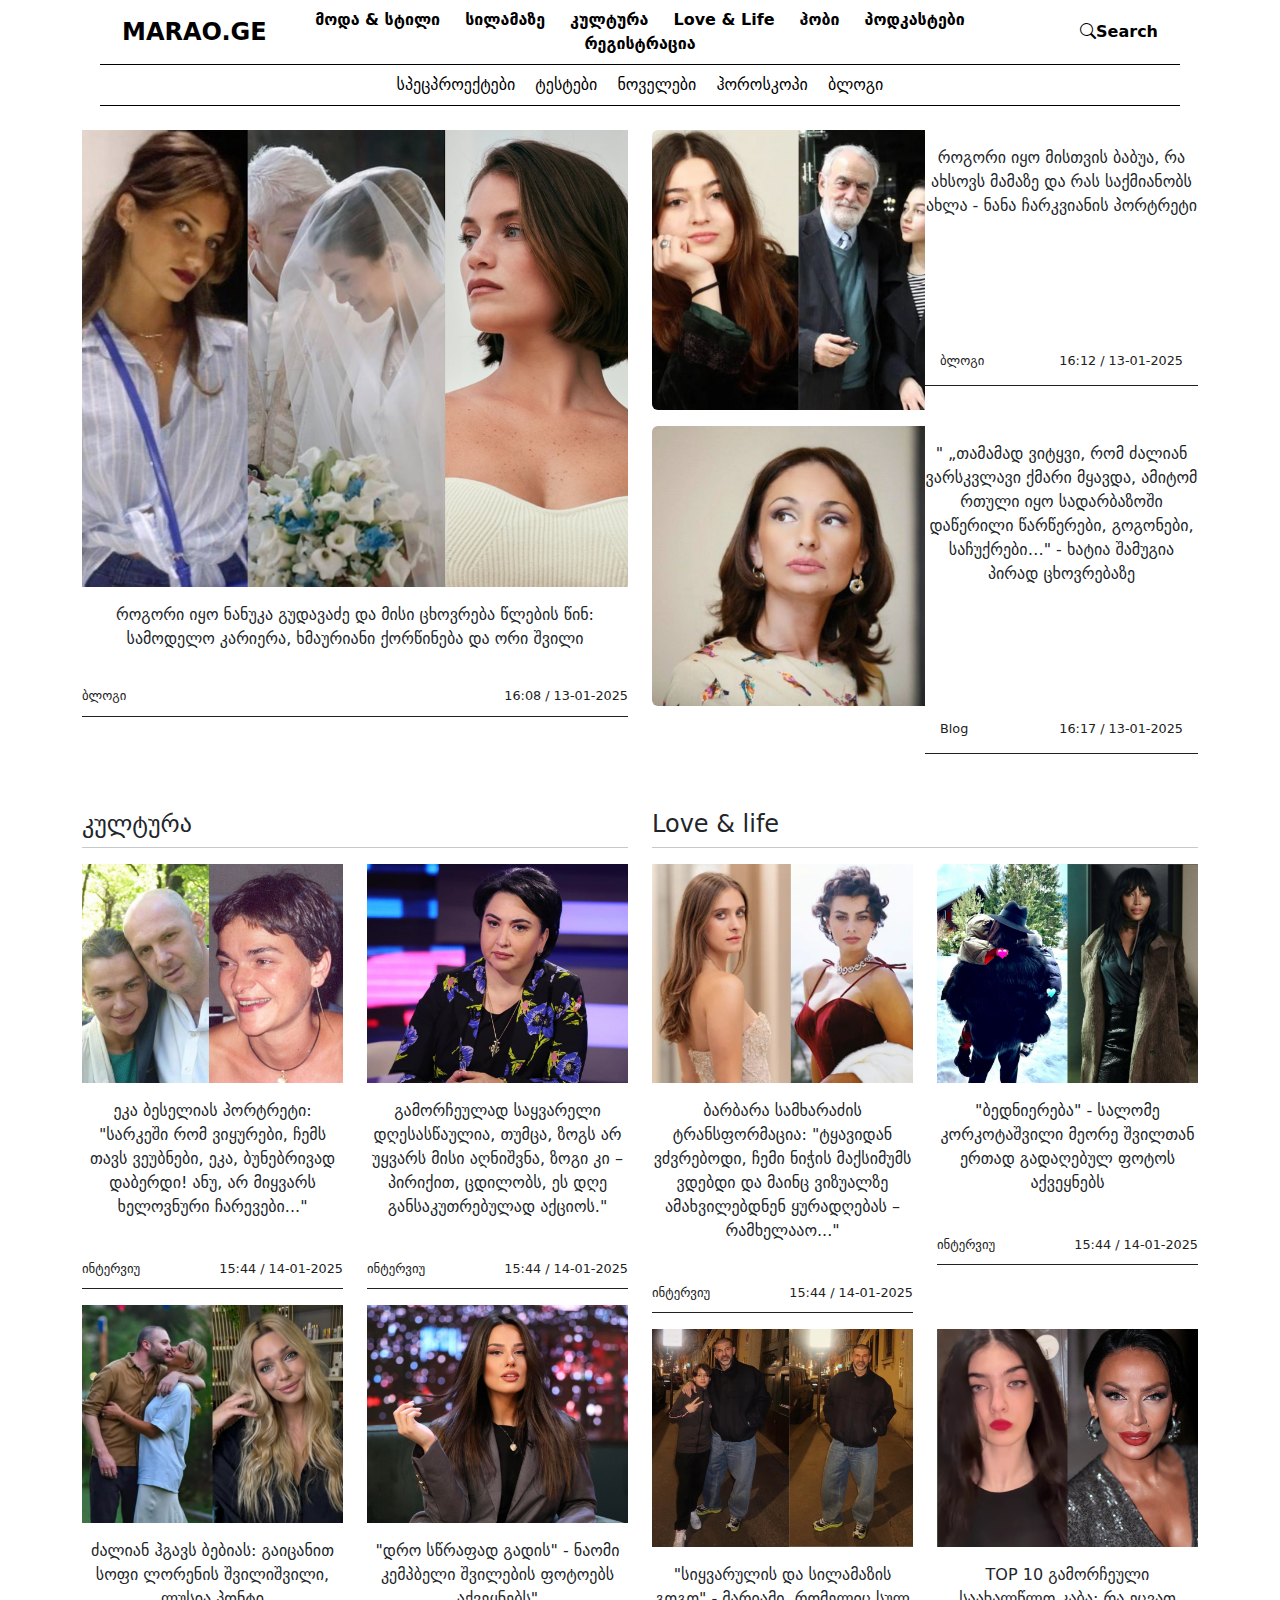
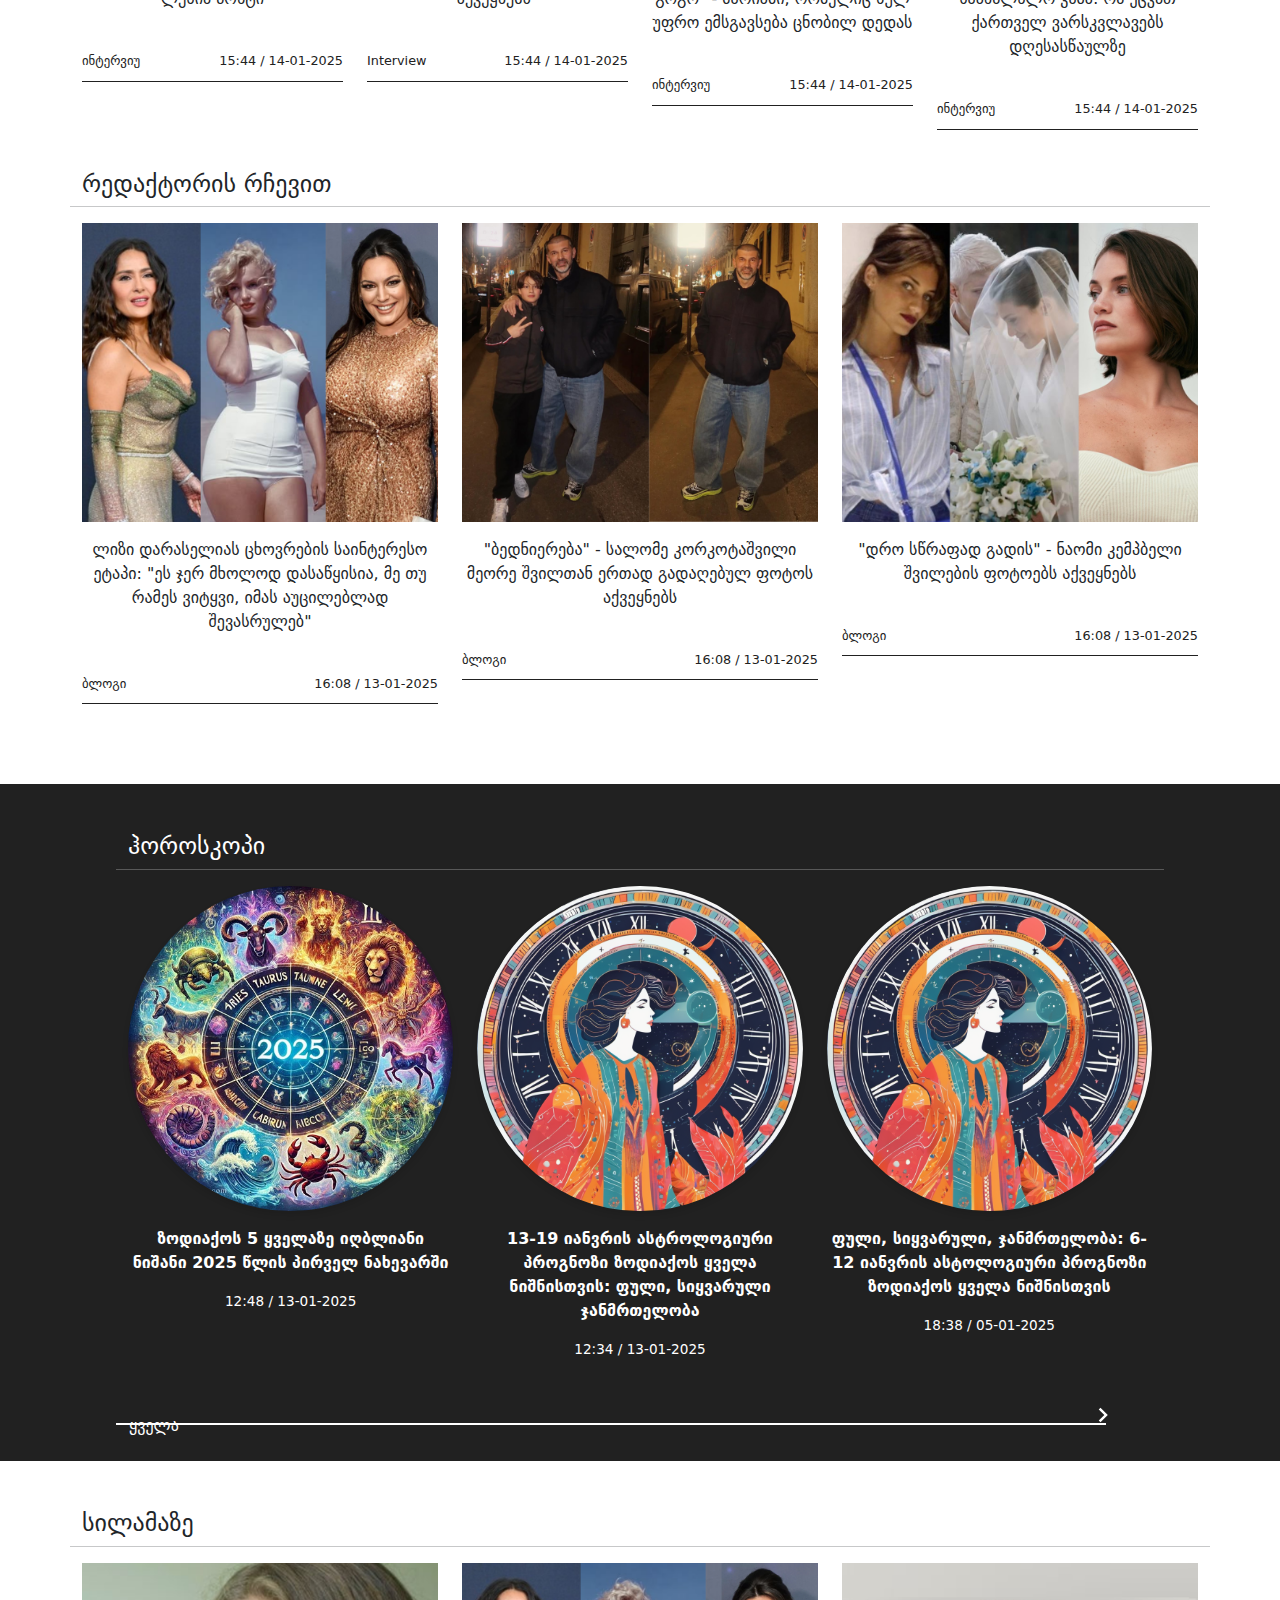
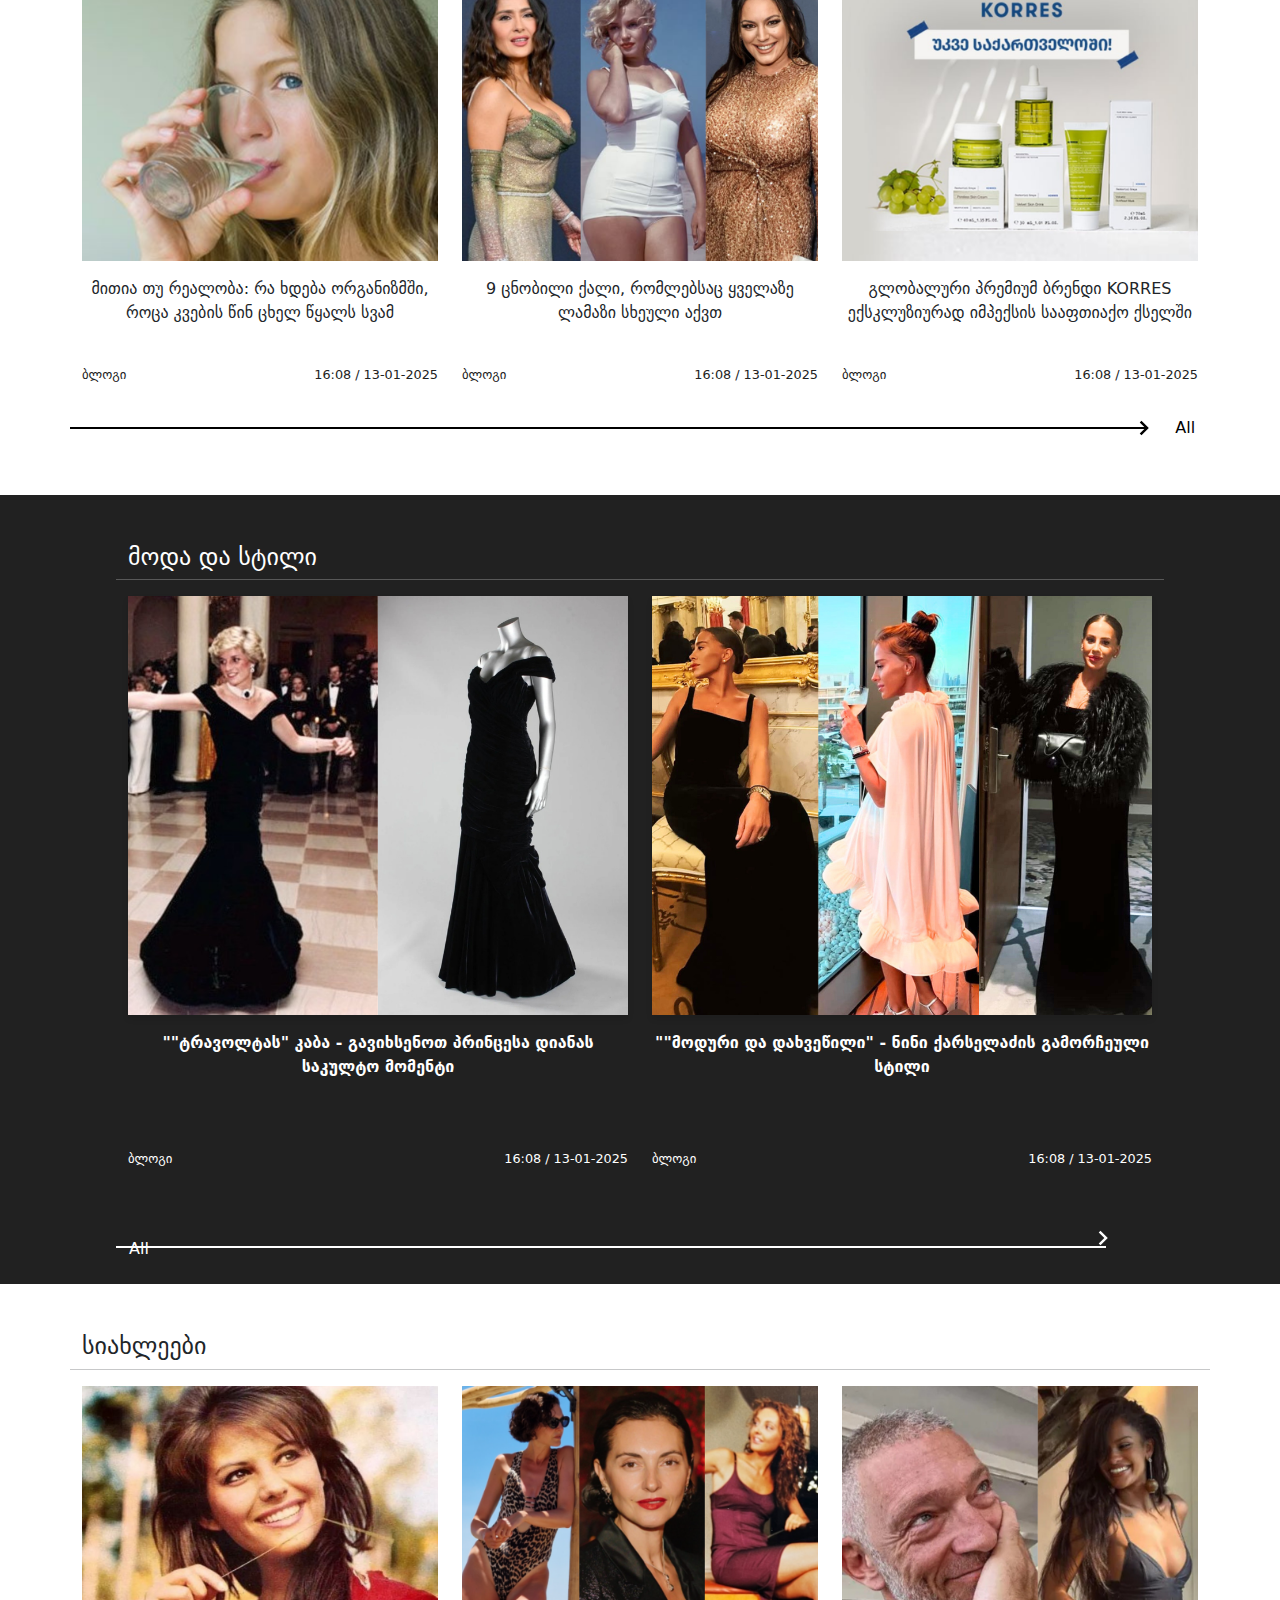
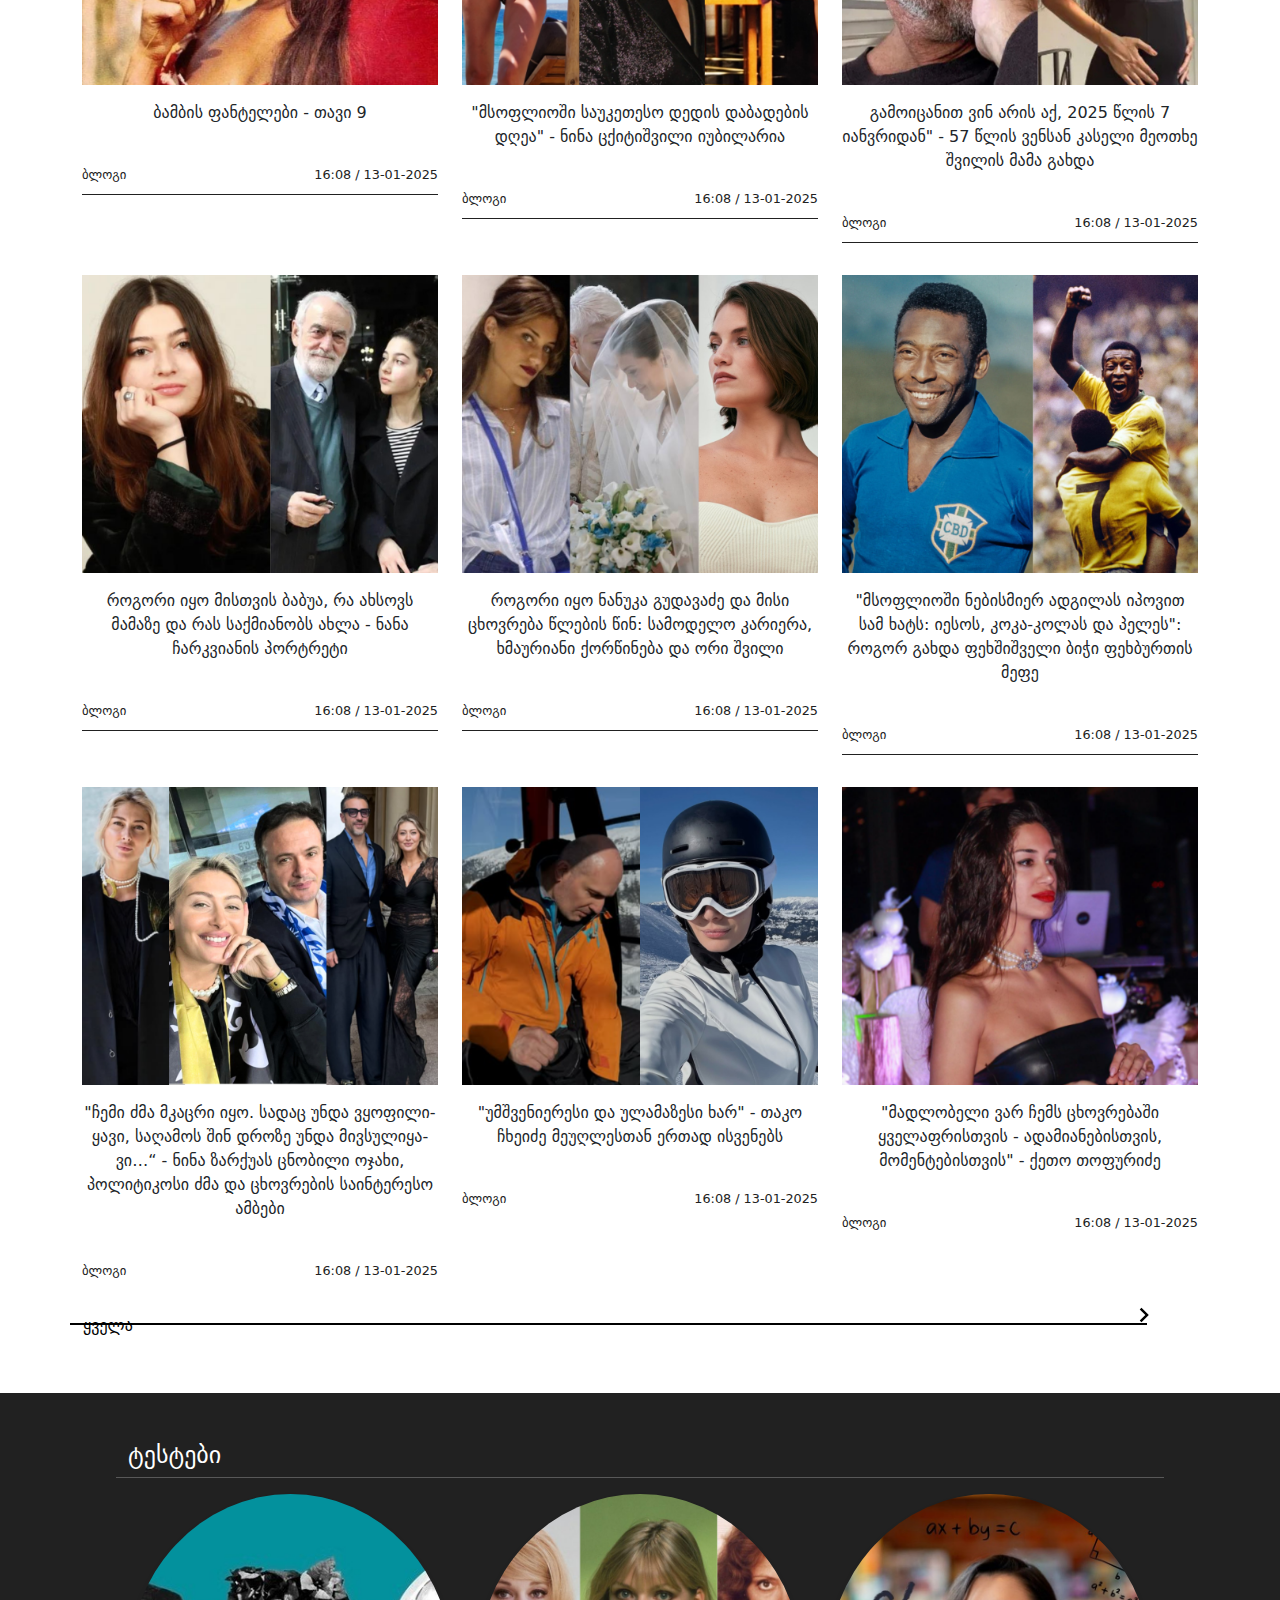
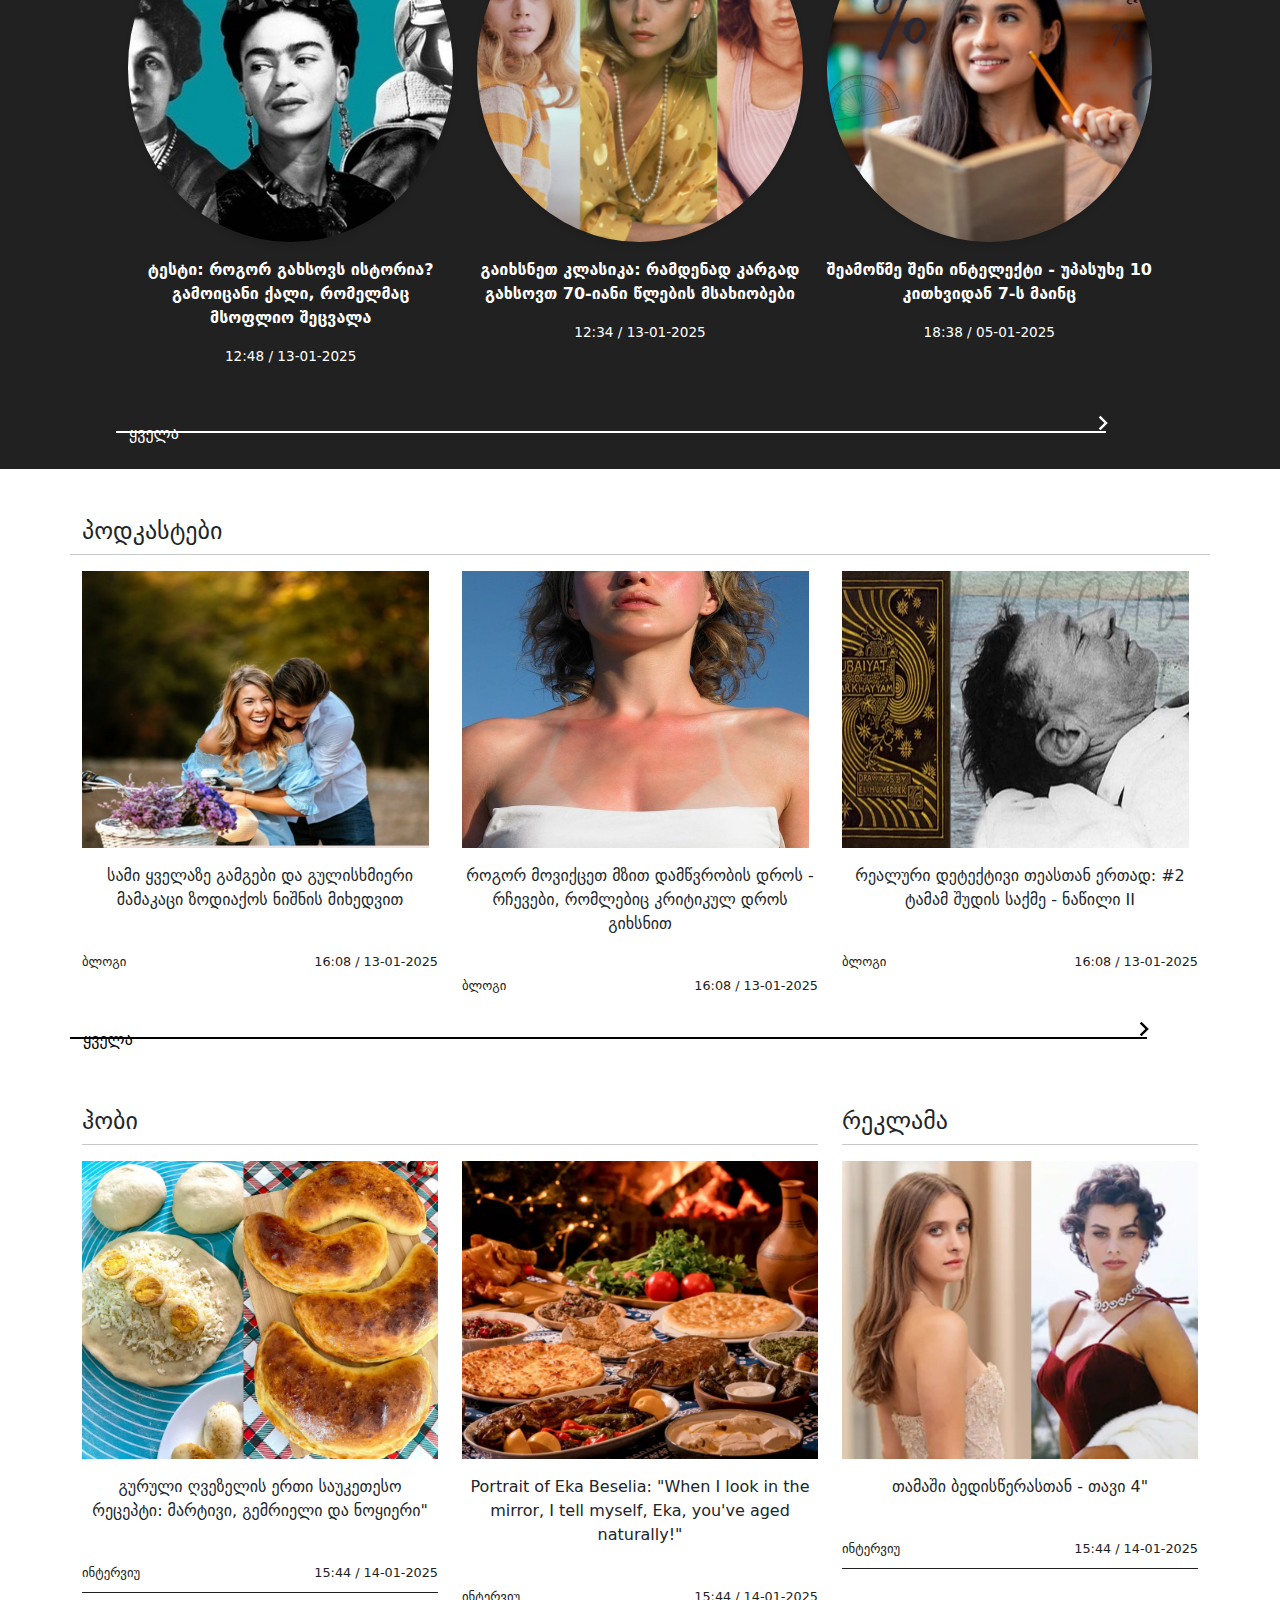
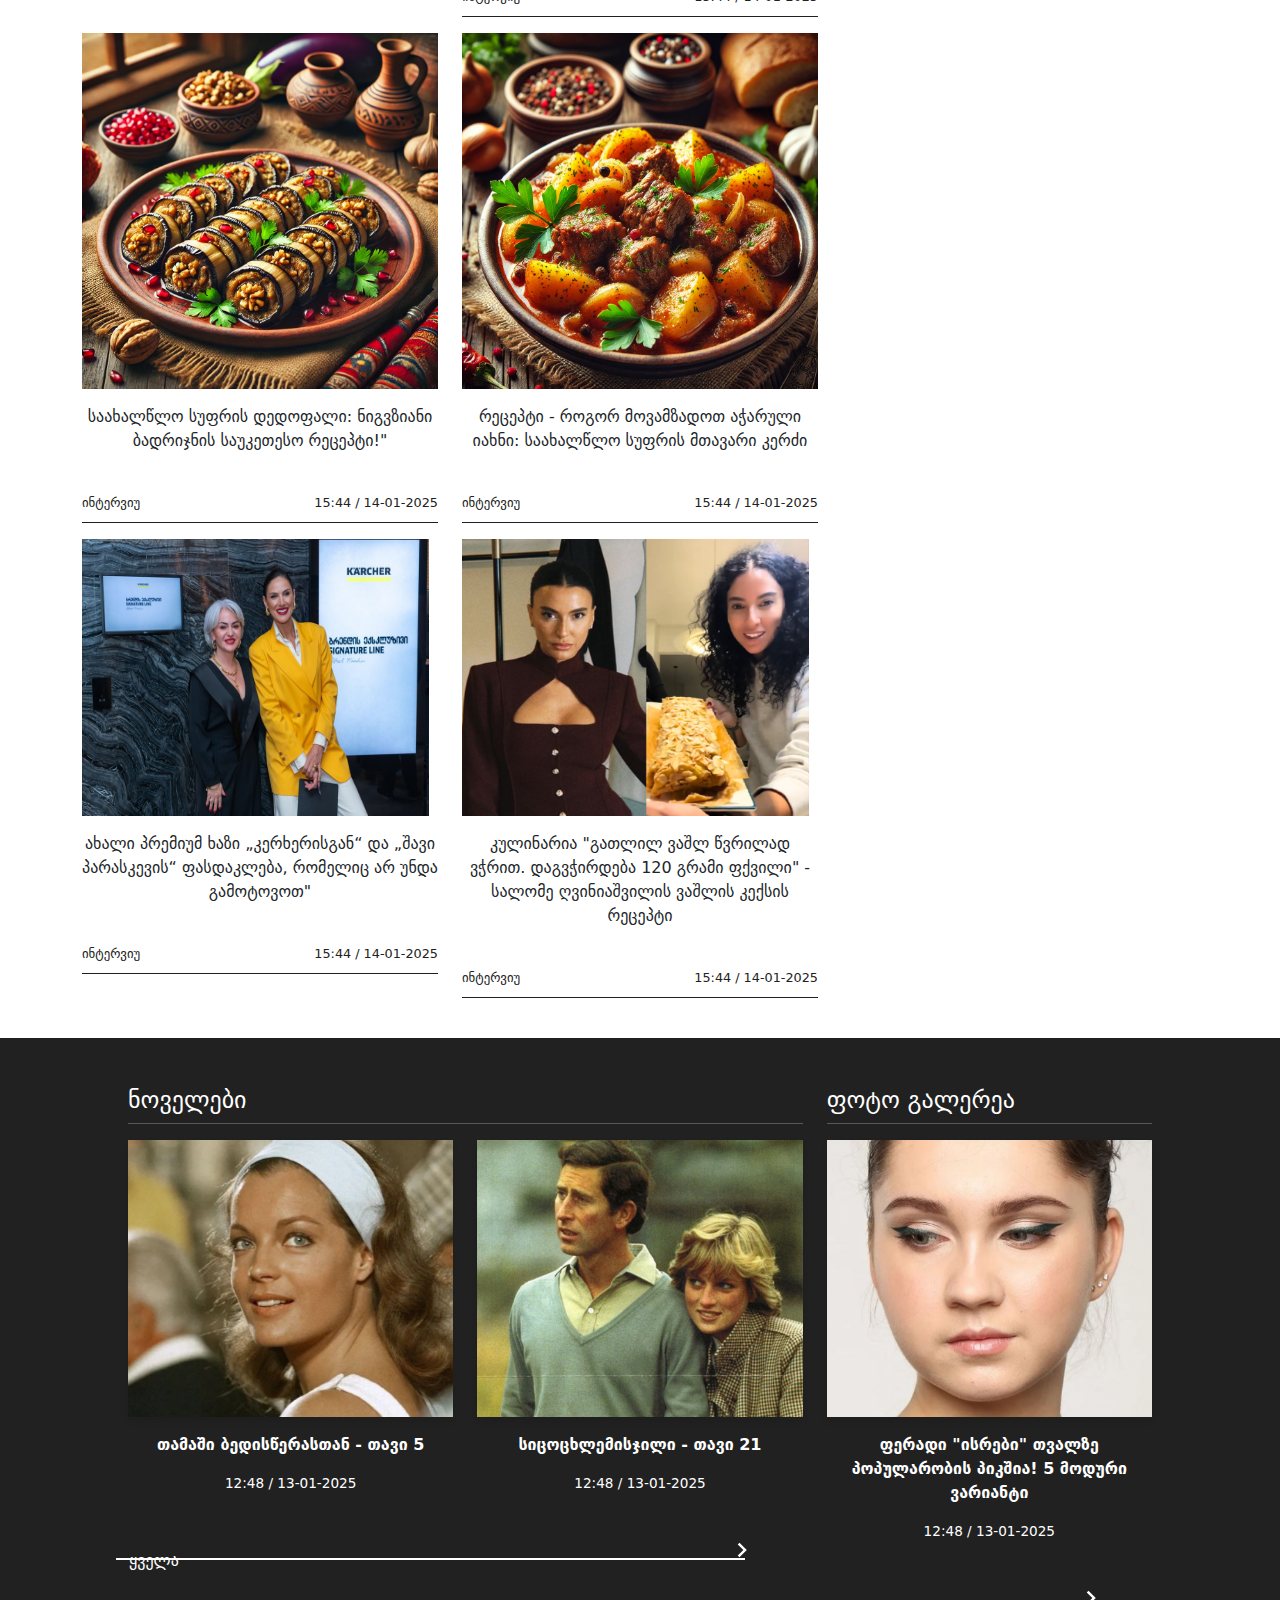
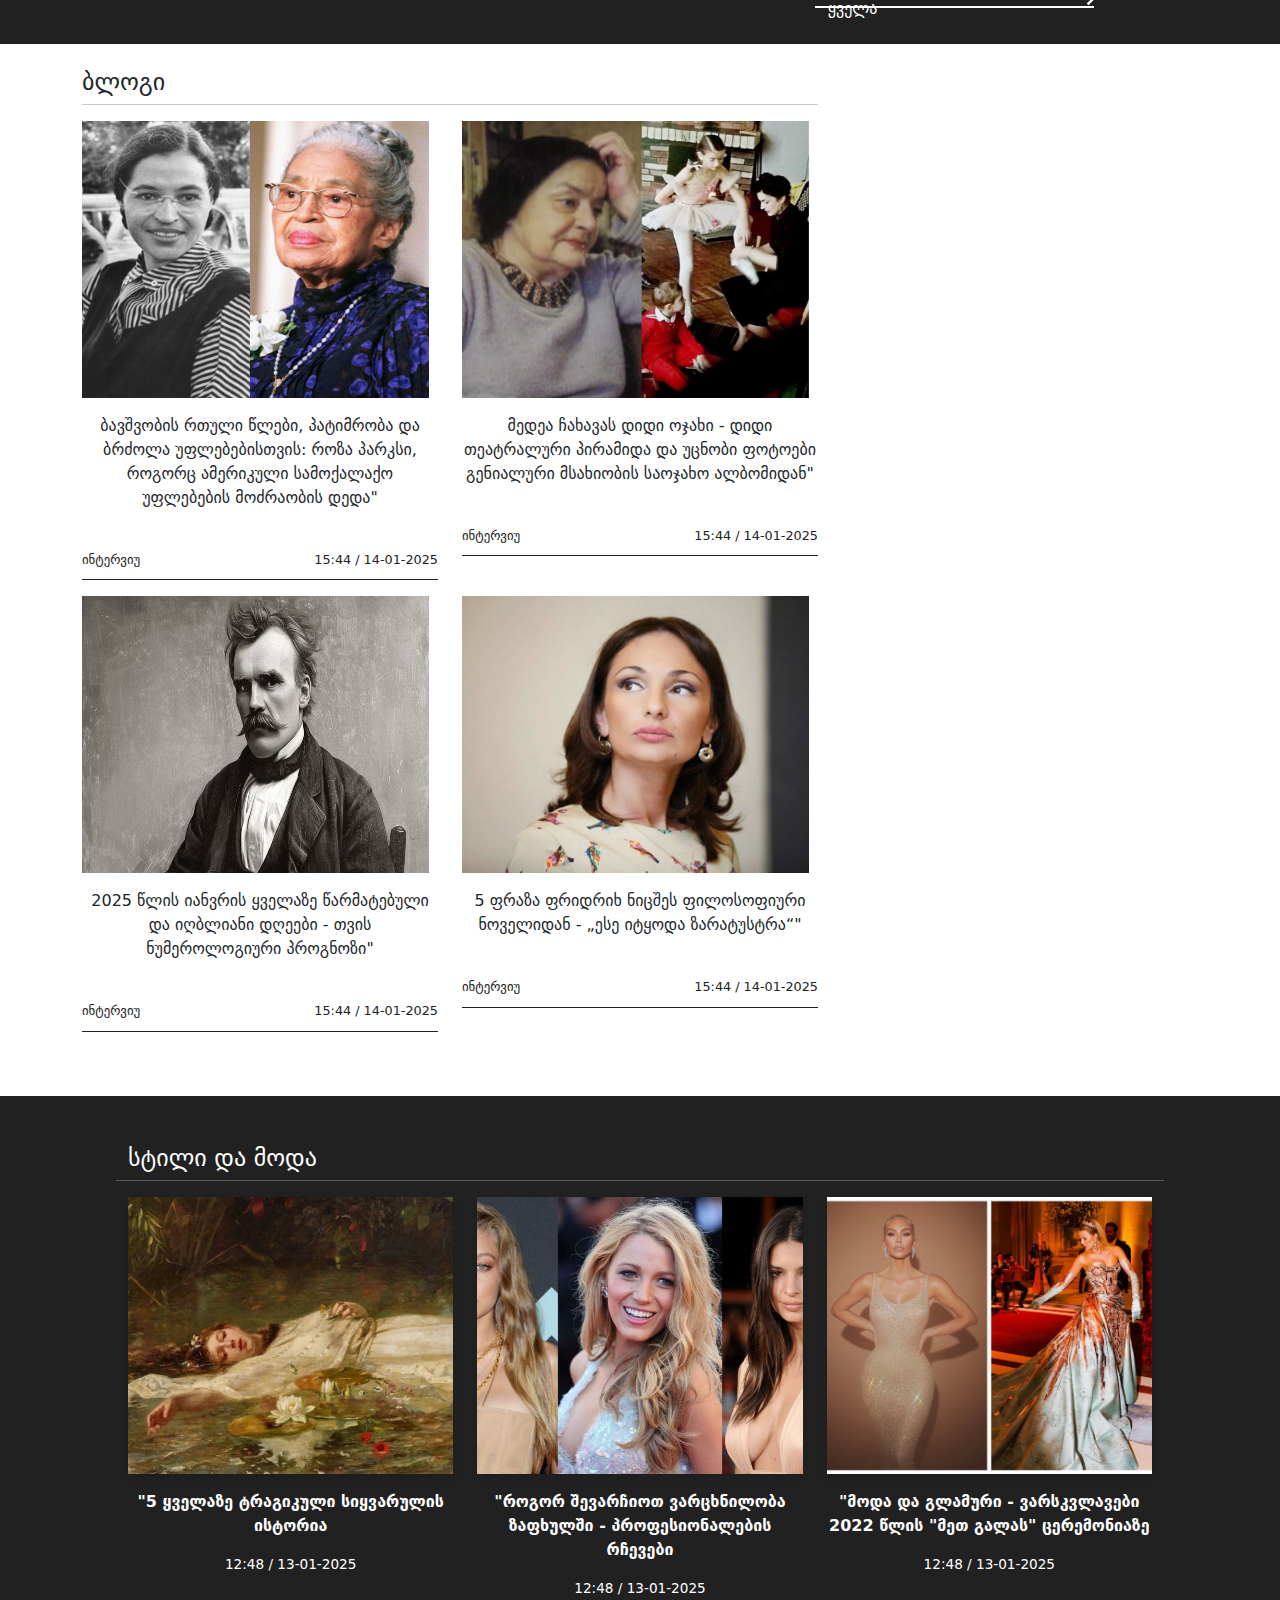
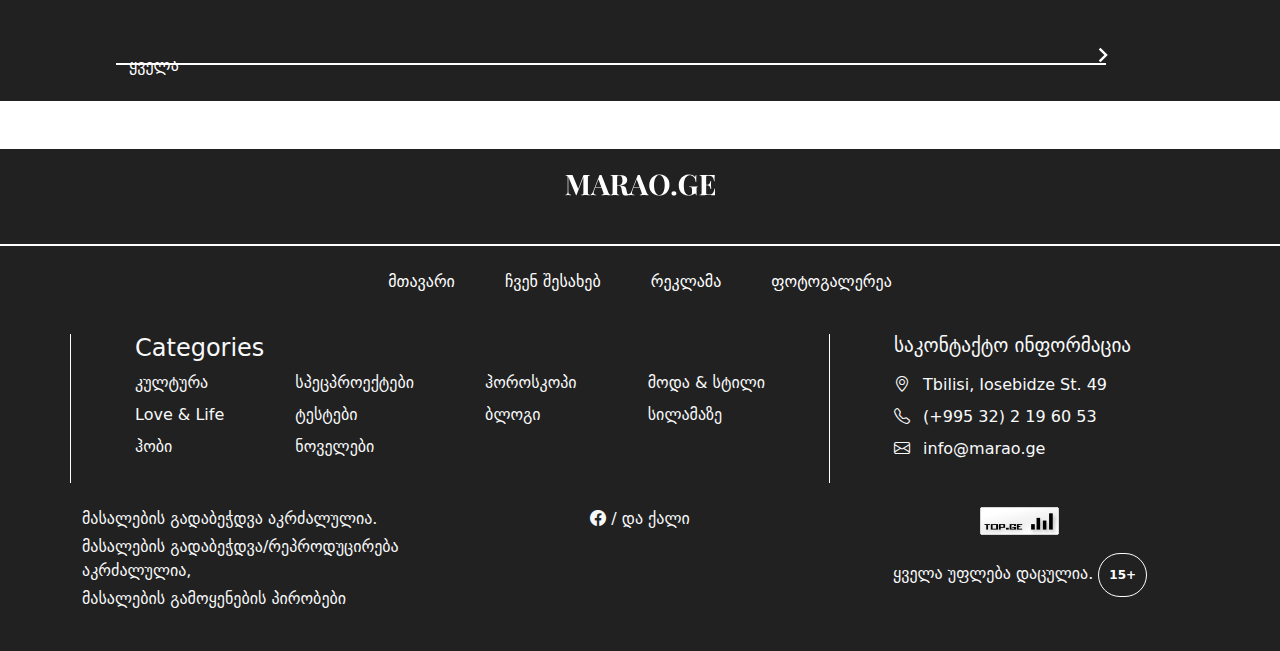
==== commit d8bcf022: "davamate registracia" ====
--- a/ალექსანდრე_ჩუგუაშვილი_პროექტი/index.html
+++ b/ალექსანდრე_ჩუგუაშვილი_პროექტი/index.html
@@ -27,8 +27,10 @@
             <a href="#">კულტურა</a>
             <a href="#">Love & Life</a>
             <a href="#">ჰობი</a>
-            <a href="#">პოდკასტები</a>
-          </div>
+          <a href="#"  >პოდკასტები</a>
+          <a href="registration.html">რეგისტრაცია</a>
+          </div>
+          
           <div class="col-2 text-right">
             <a href="#" class="search d-flex align-items-center float-end">
               <i class="bi bi-search"></i> Search
@@ -307,7 +309,7 @@
     <div class="row flex mt-5">
       <div class="line"></div>
       <img class="right-dir" src="img/more1.svg" alt="">
-      <a href="#" class="btn btn-link f-c">All</a>
+      <a href="#" class="btn btn-link f-c">ყველა</a>
     </div>
   </div>
 
--- a/ალექსანდრე_ჩუგუაშვილი_პროექტი/style.css
+++ b/ალექსანდრე_ჩუგუაშვილი_პროექტი/style.css
@@ -115,7 +115,7 @@
     text-decoration: none;
   }
   
-  .btn-link:hover {
+  .„:hover {
     text-decoration: underline;
   }
   .dark-cont {
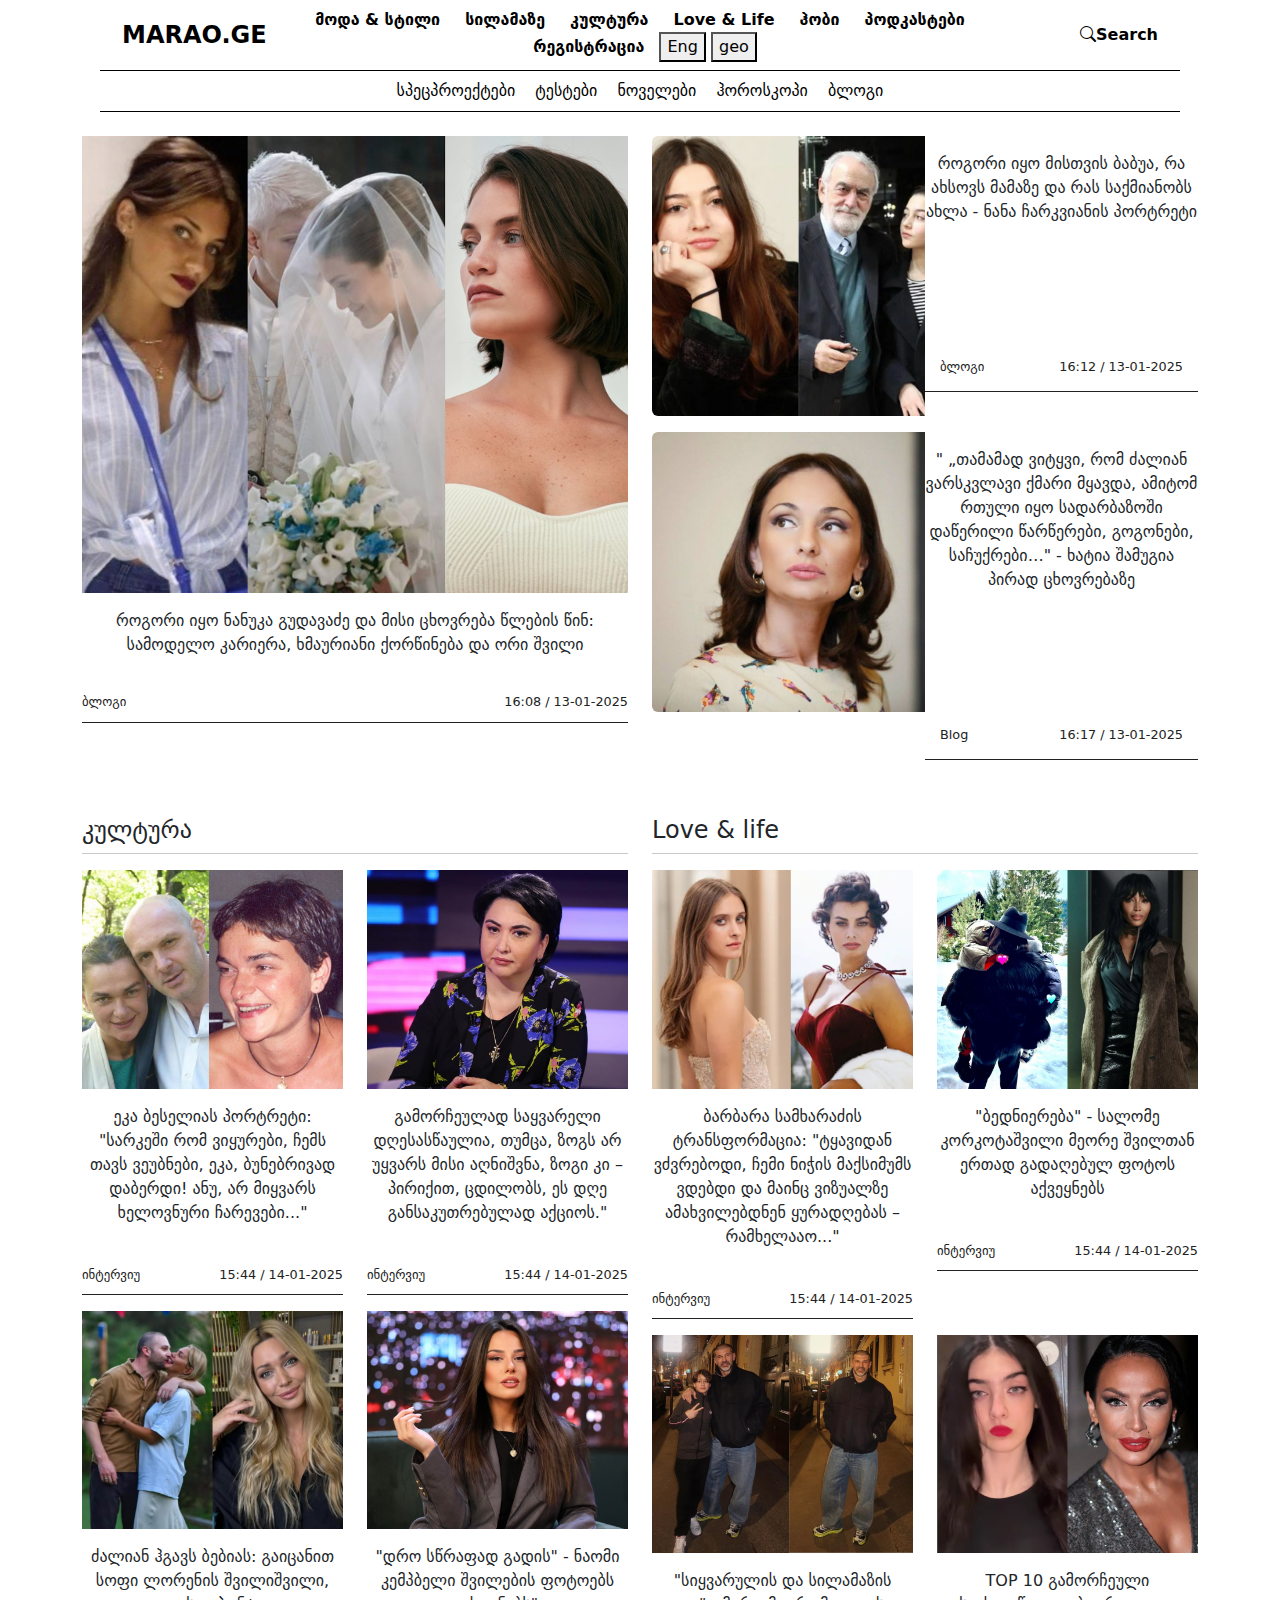
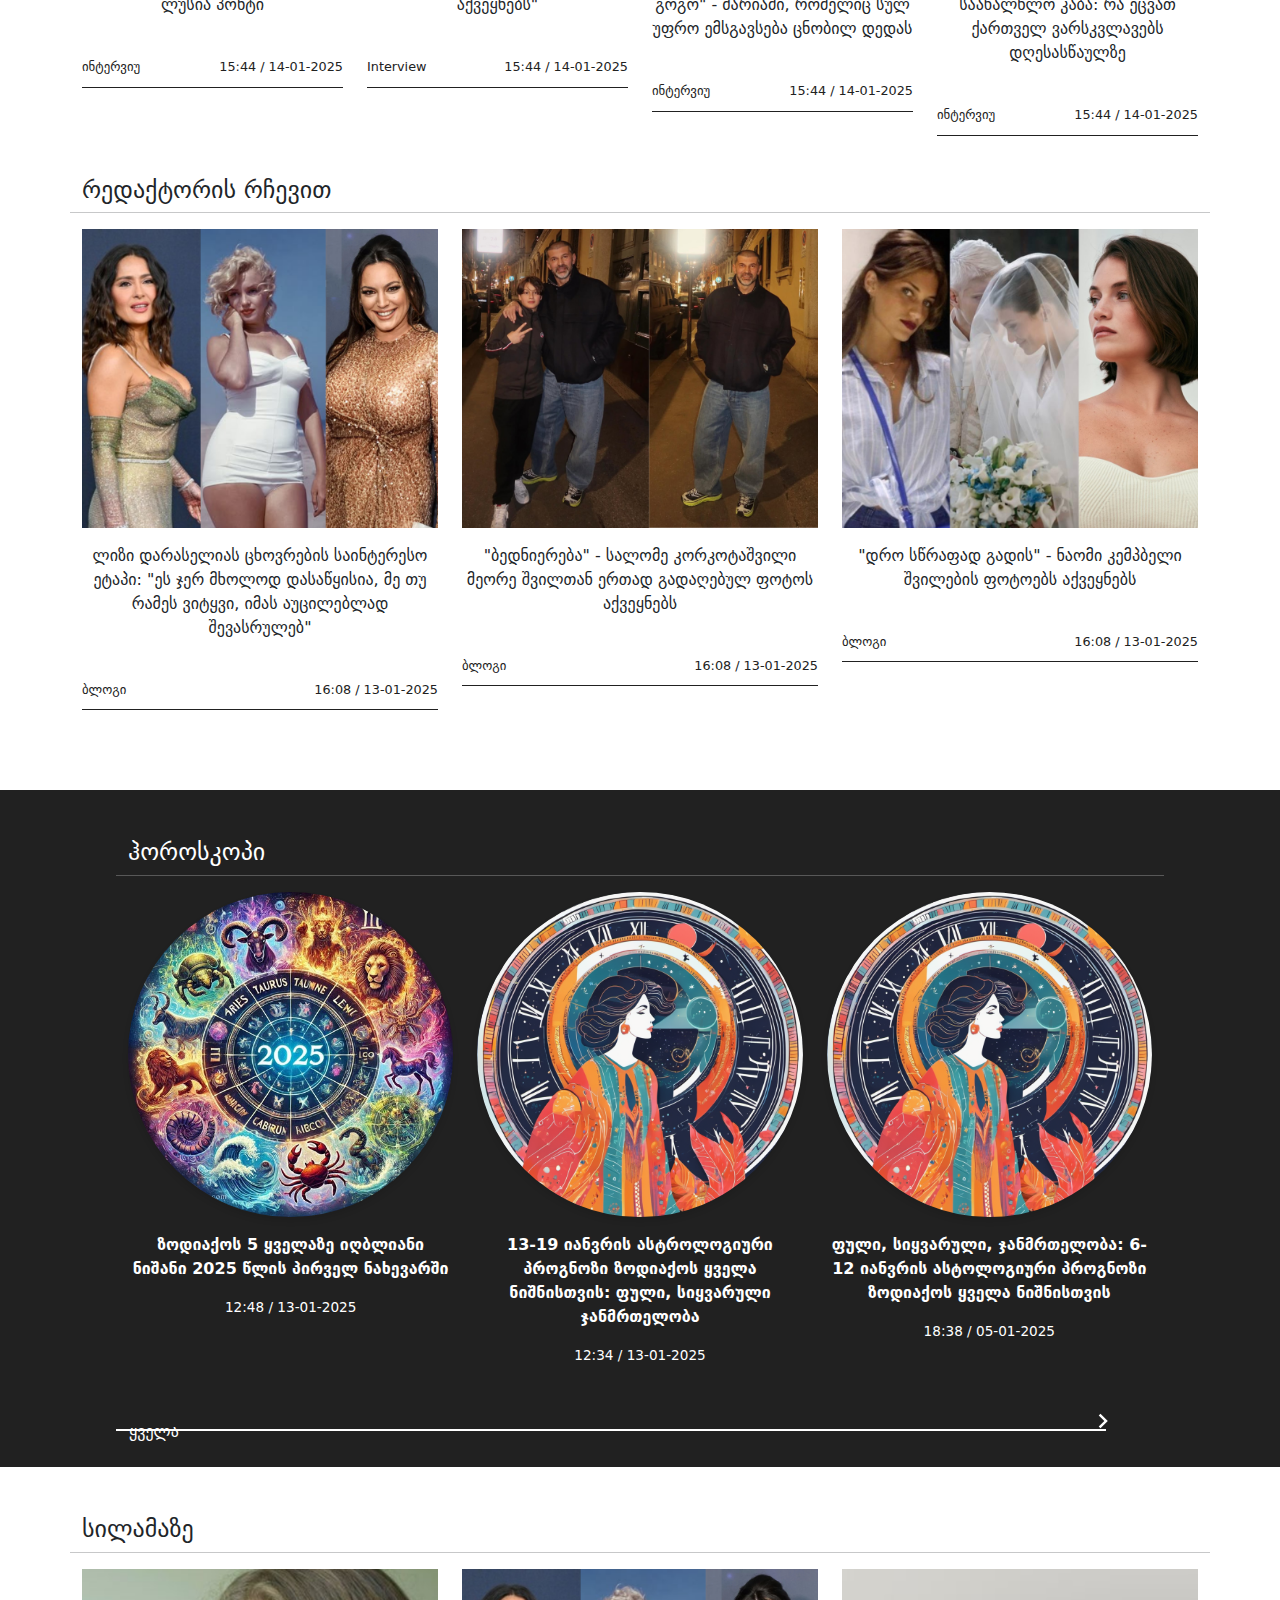
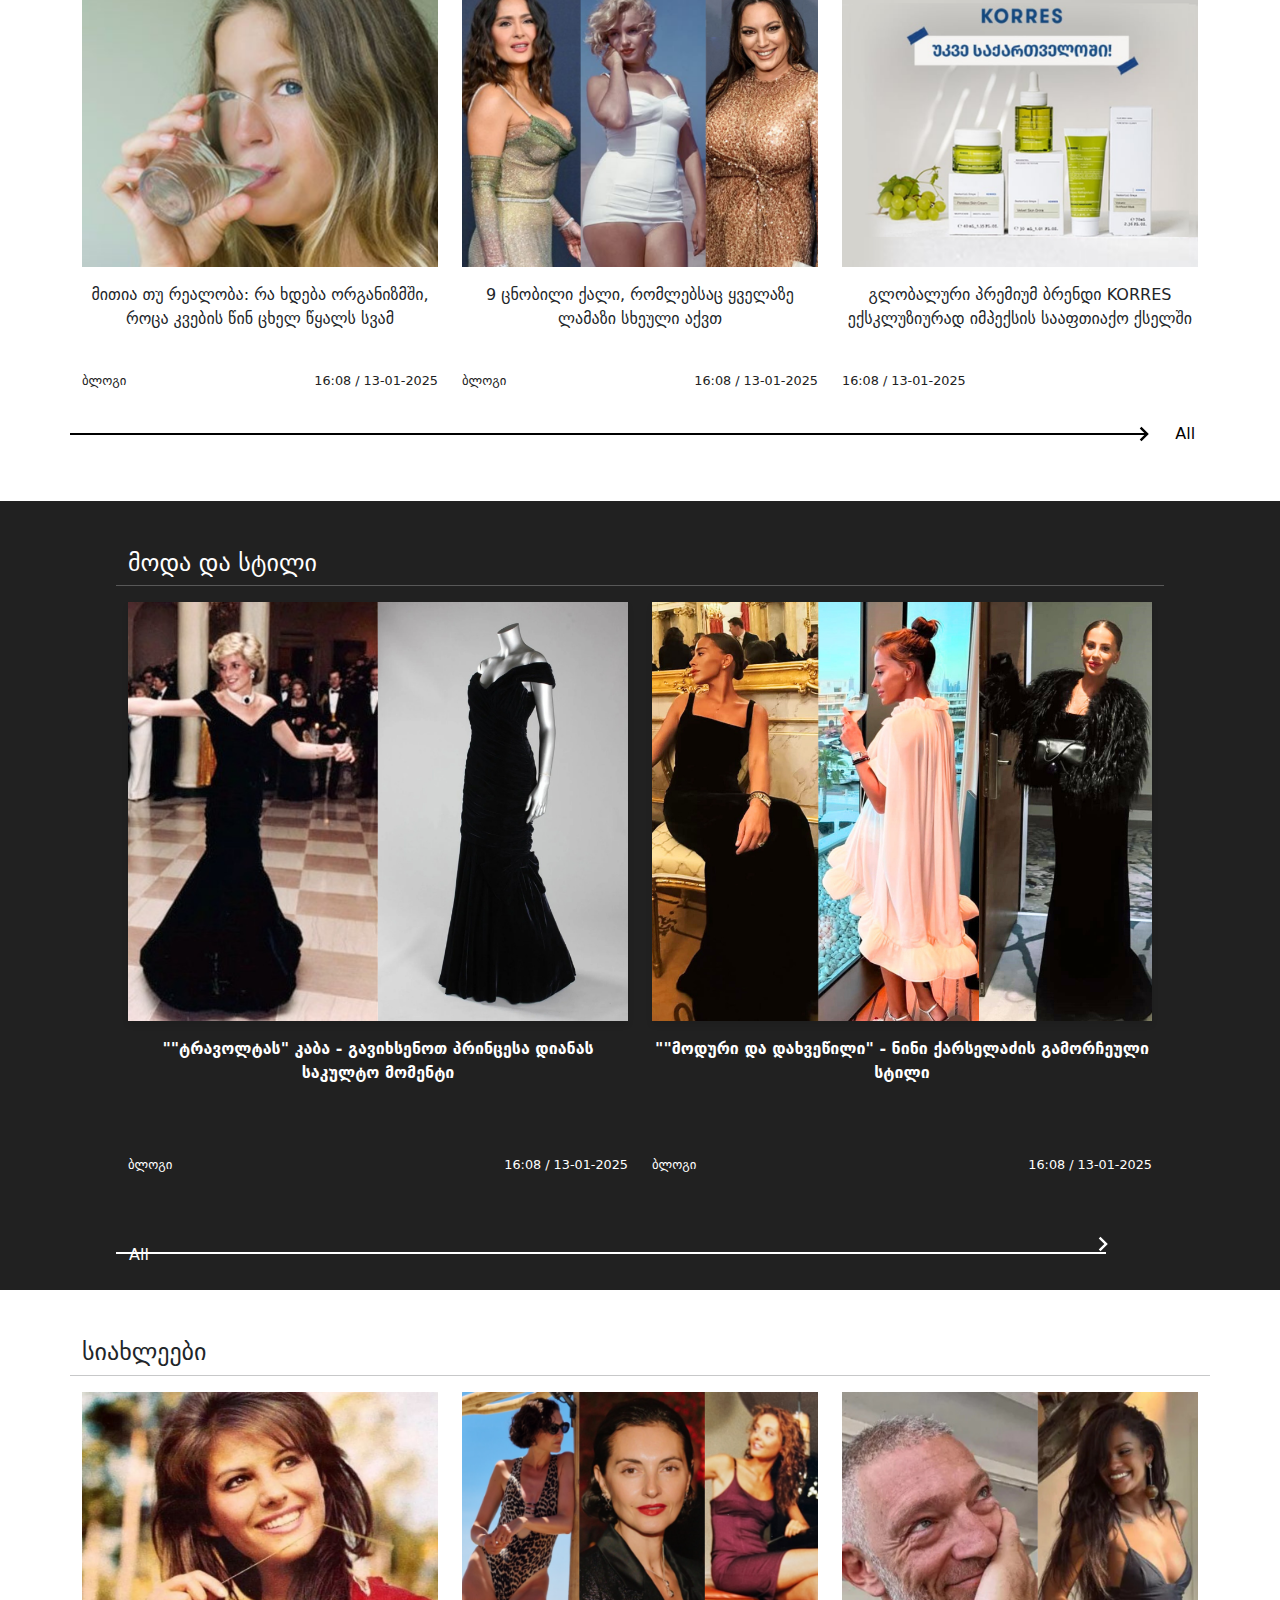
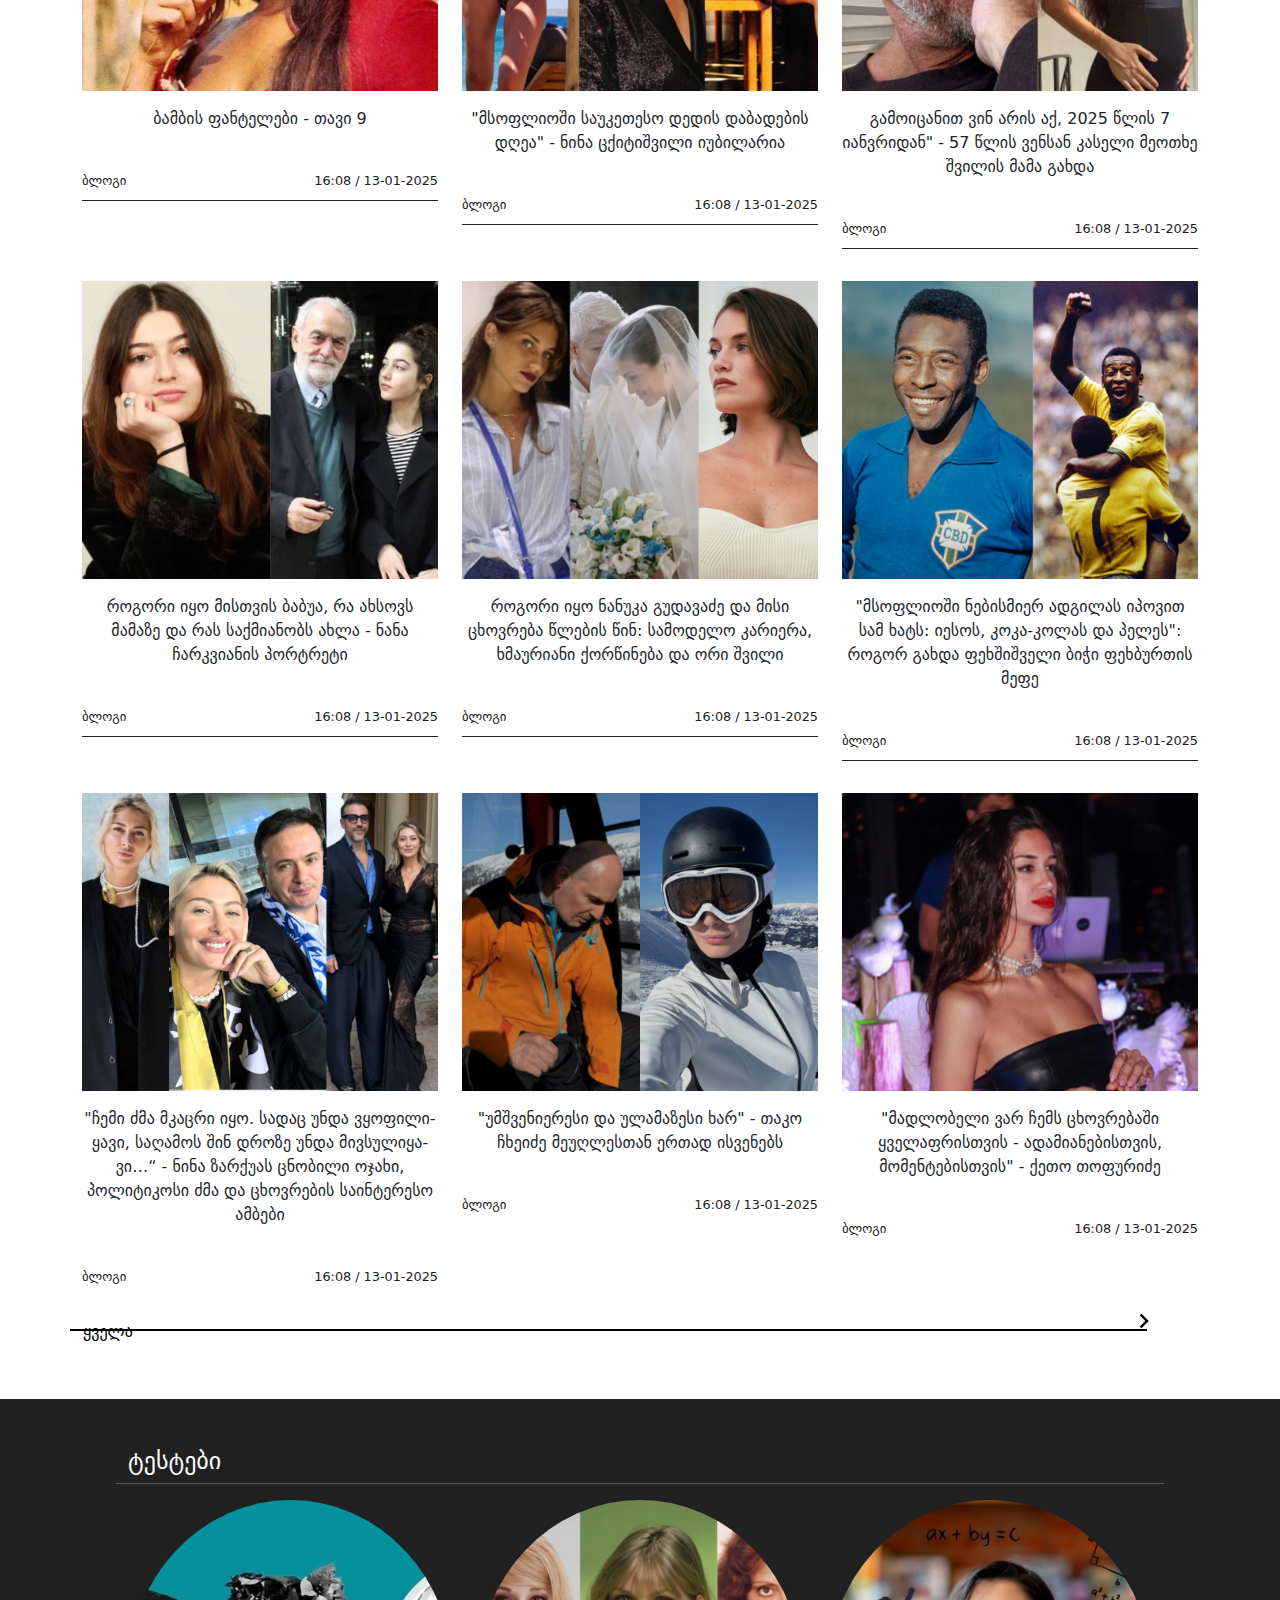
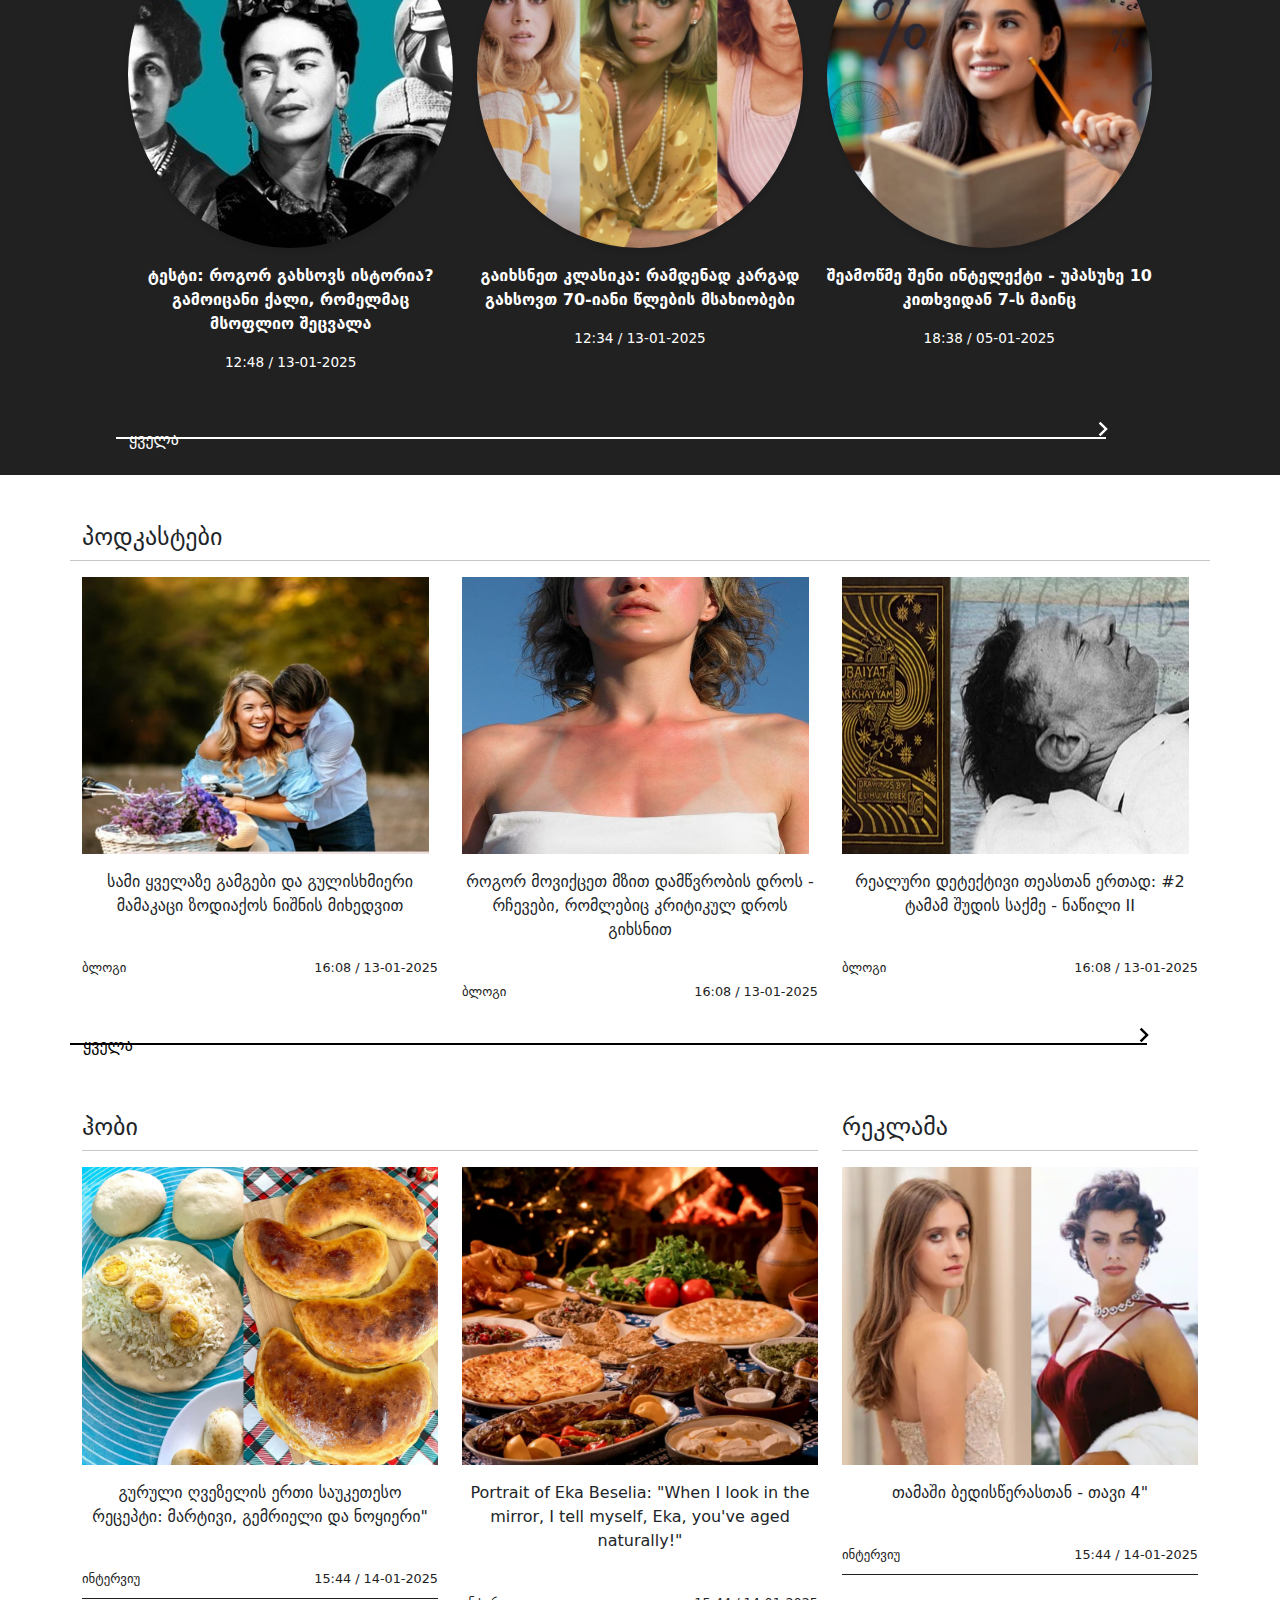
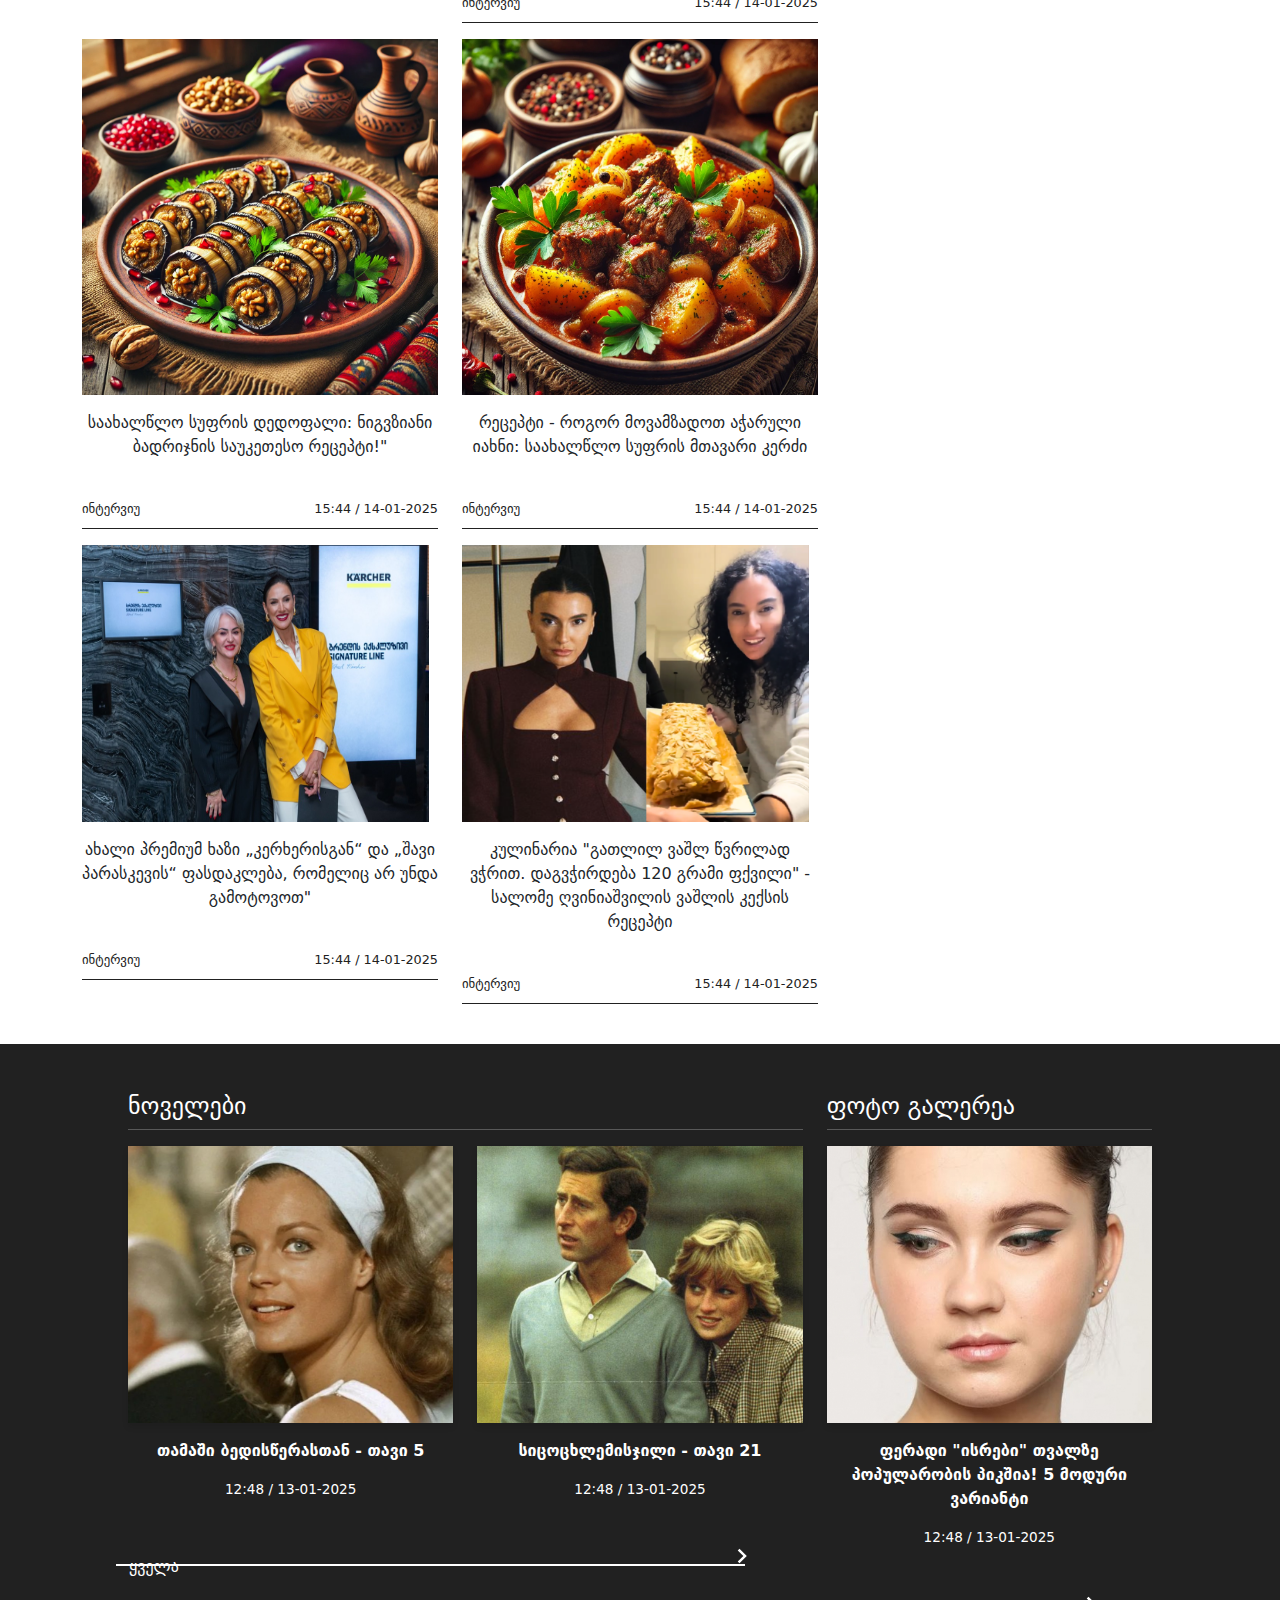
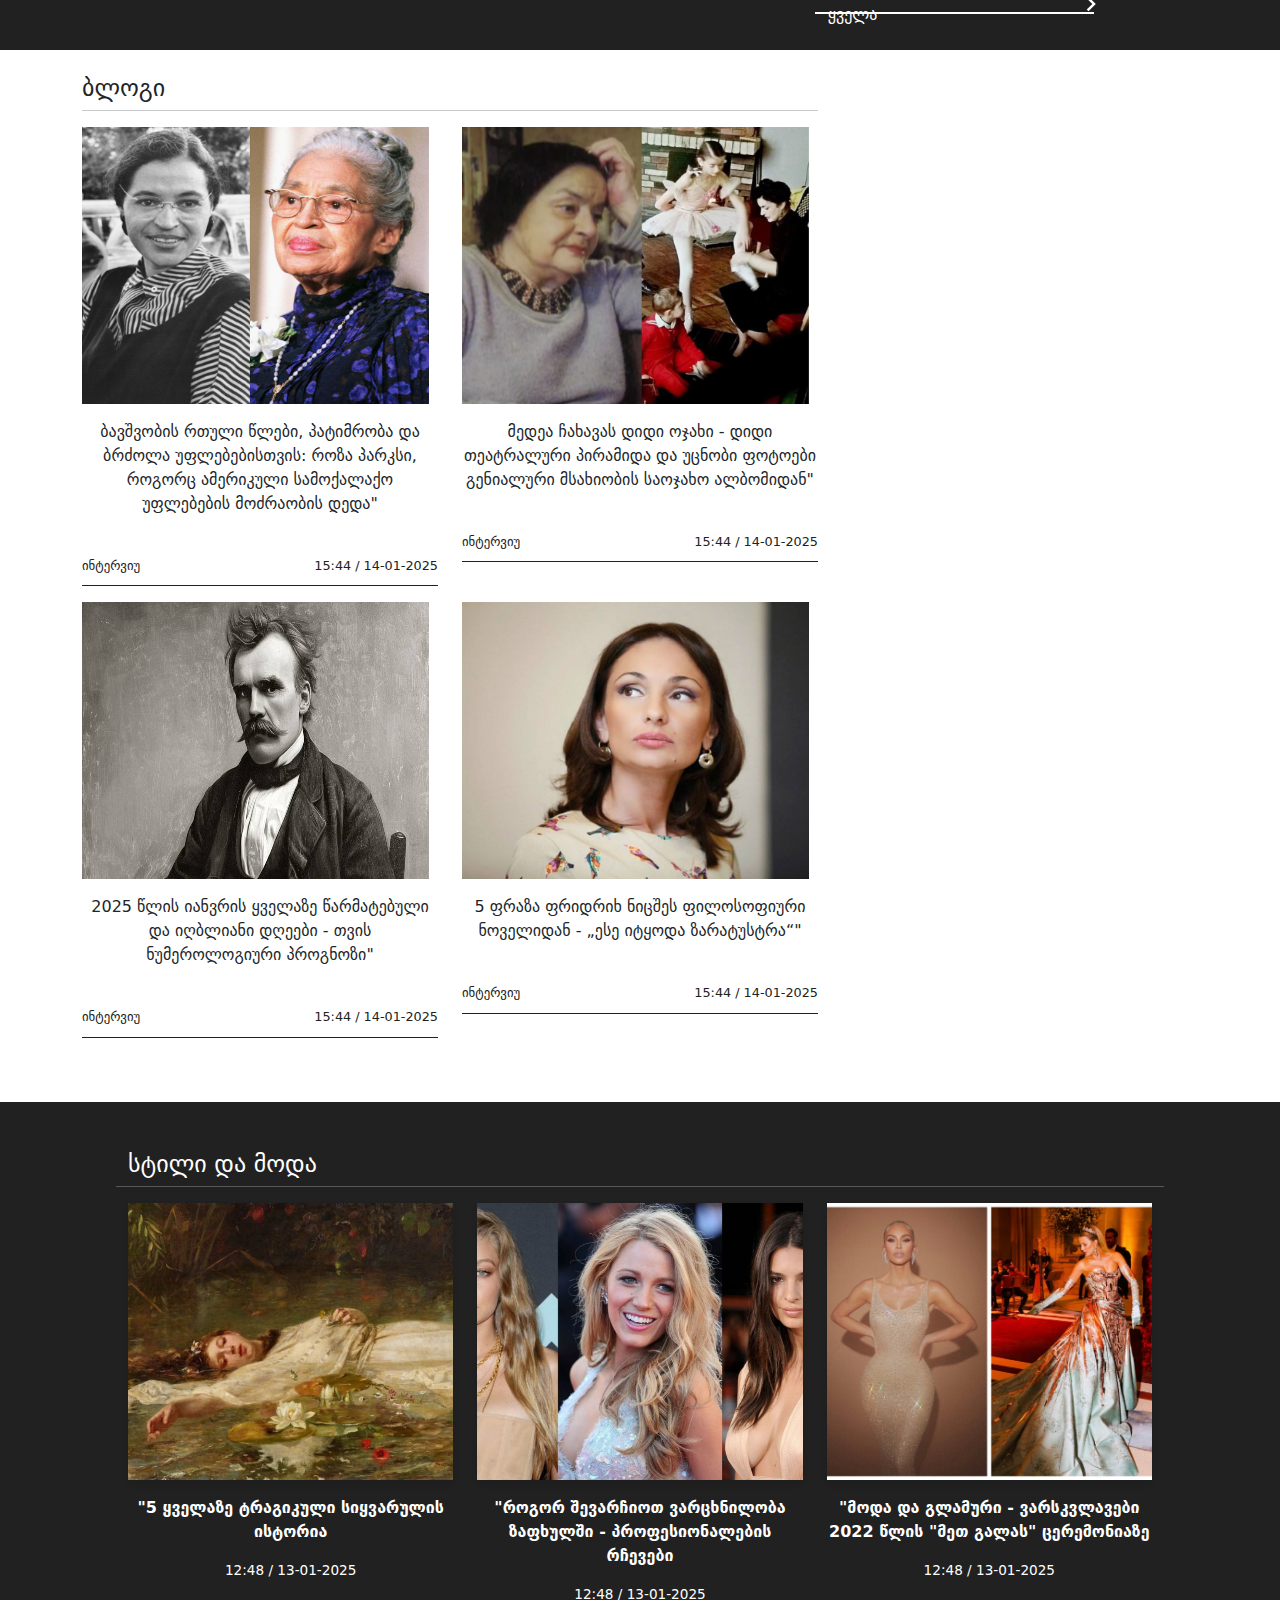
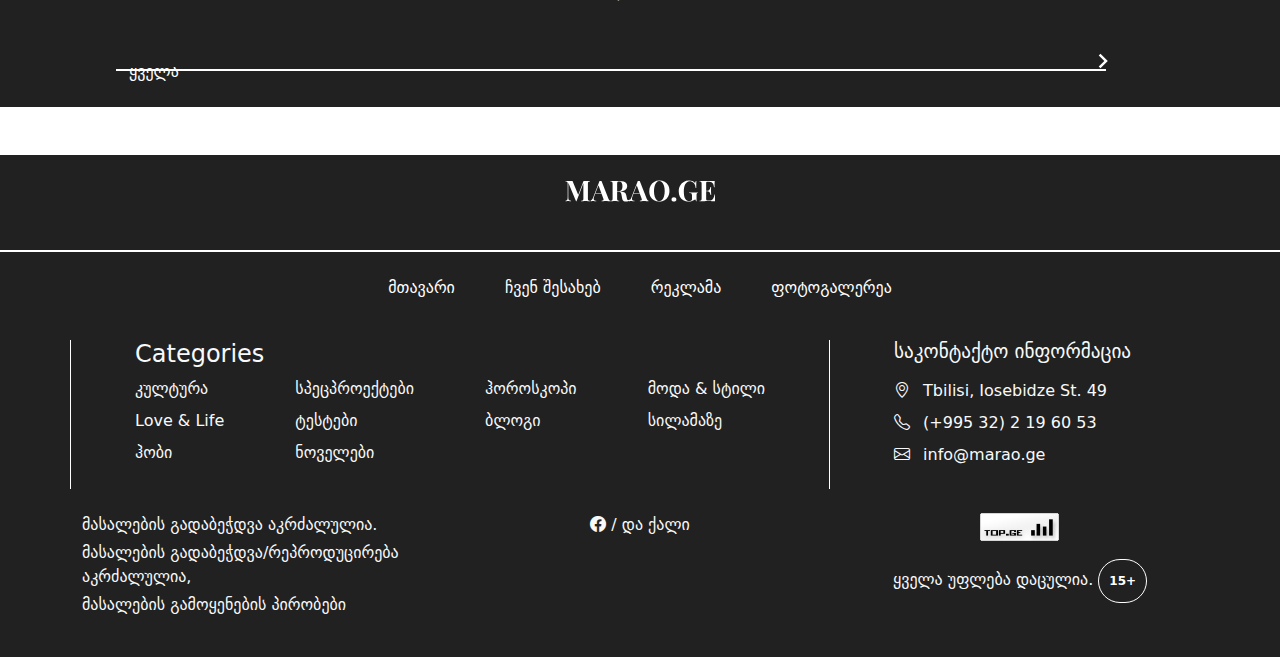
==== commit 7ec1c7b5: "davamate ena" ====
--- a/ალექსანდრე_ჩუგუაშვილი_პროექტი/index.html
+++ b/ალექსანდრე_ჩუგუაშვილი_პროექტი/index.html
@@ -22,13 +22,15 @@
             <a href="#" class="me-auto fs-4">MARAO.GE</a>
           </div>
           <div class="col-8 text-center">
-            <a href="#">მოდა & სტილი</a>
-            <a href="#">სილამაზე</a>
-            <a href="#">კულტურა</a>
+            <a data-i18n="fashion and style"  href="#">მოდა & სტილი</a>
+            <a data-i18n="beauty" href="#">სილამაზე</a>
+            <a data-i18n="culture" href="#">კულტურა</a>
             <a href="#">Love & Life</a>
-            <a href="#">ჰობი</a>
-          <a href="#"  >პოდკასტები</a>
-          <a href="registration.html">რეგისტრაცია</a>
+            <a data-i18n="hobby" href="#">ჰობი</a>
+          <a data-i18n="podcasts1" href="#"  >პოდკასტები</a>
+          <a data-i18n="registration" href="registration.html">რეგისტრაცია</a>
+          <button onclick="switchLanguage('eng')" >Eng</button>
+          <button onclick="switchLanguage('geo')" >geo</button>
           </div>
           
           <div class="col-2 text-right">
@@ -44,11 +46,11 @@
     <div class="container-fluid">
       <div class="row sub-nav py-2">
         <div class="col d-flex justify-content-center">
-          <a href="#">სპეცპროექტები</a>
-          <a href="#">ტესტები</a>
-          <a href="#">ნოველები</a>
-          <a href="#">ჰოროსკოპი</a>
-          <a href="#">ბლოგი</a>
+          <a data-i18n="specproject" href="#">სპეცპროექტები</a>
+          <a data-i18n="tests" href="#">ტესტები</a>
+          <a data-i18n="novels" href="#">ნოველები</a>
+          <a data-i18n="horoscope" href="#">ჰოროსკოპი</a>
+          <a data-i18n="blog" href="#">ბლოგი</a>
         </div>
       </div>
     </div>
@@ -61,7 +63,7 @@
         <div class="card mb-3 left-card">
           <img src="img/1.png" class="img-fluid" alt="Blog Image">
           <div class="card-body">
-            <p class="card-title">როგორი იყო ნანუკა გუდავაძე და მისი ცხოვრება წლების წინ: სამოდელო კარიერა, ხმაურიანი ქორწინება და ორი შვილი</p>
+            <p data-i18n="nanuka" class="card-title">როგორი იყო ნანუკა გუდავაძე და მისი ცხოვრება წლების წინ: სამოდელო კარიერა, ხმაურიანი ქორწინება და ორი შვილი</p>
             <div class="card-meta-container">
               <span>ბლოგი</span>
               <span>16:08 / 13-01-2025</span>
@@ -81,9 +83,9 @@
             <div class="col-lg-6">
               <div class="card-body">
                 <div class="card-title-section">
-                  <p class="card-title-r">როგორი იყო მისთვის ბაბუა, რა ახსოვს მამაზე და რას საქმიანობს ახლა - ნანა ჩარკვიანის პორტრეტი</p>
+                  <p data-i18n="babua" class="card-title-r">როგორი იყო მისთვის ბაბუა, რა ახსოვს მამაზე და რას საქმიანობს ახლა - ნანა ჩარკვიანის პორტრეტი</p>
                   <div class="card-meta-container">
-                    <span>ბლოგი</span>
+                    <span data-i18n="blog333">ბლოგი</span>
                     <span>16:12 / 13-01-2025</span>
                   </div>
                 </div>
@@ -101,7 +103,7 @@
             <div class="col-lg-6">
               <div class="card-body">
                 <div class="card-title-section">
-                  <p class="card-title-r">"
+                  <p data-i18n="star" class="card-title-r">"
                     „თამამად ვიტყვი, რომ ძალიან ვარსკვლავი ქმარი მყავდა, ამიტომ რთული იყო სადარბაზოში დაწერილი წარწერები, გოგონები, საჩუქრები…" - ხატია შამუგია პირად ცხოვრებაზე</p>
                   <div class="card-meta-container">
                     <span>Blog</span>
@@ -122,16 +124,16 @@
     <div class="row">
       <!-- Left Column -->
       <div class="col-lg-6">
-        <h4>კულტურა</h4>
+        <h4 data-i18n="culture1">კულტურა</h4>
         <hr>
         <div class="row">
           <div class="col-lg-6">
             <div class="card">
               <img src="img/4.png" class="img-fluid" alt="Culture Image">
               <div class="card-body">
-                <p class="card-title">ეკა ბესელიას პორტრეტი: "სარკეში რომ ვიყურები, ჩემს თავს ვეუბნები, ეკა, ბუნებრივად დაბერდი! ანუ, არ მიყვარს ხელოვნური ჩარევები..."</p>
-                <div class="card-meta-container">
-                  <span>ინტერვიუ</span>
+                <p data-i18n="eka" class="card-title">ეკა ბესელიას პორტრეტი: "სარკეში რომ ვიყურები, ჩემს თავს ვეუბნები, ეკა, ბუნებრივად დაბერდი! ანუ, არ მიყვარს ხელოვნური ჩარევები..."</p>
+                <div class="card-meta-container">
+                  <span data-i18n="interview11131">ინტერვიუ</span>
                   <span>15:44 / 14-01-2025</span>
                 </div>
               </div>
@@ -141,9 +143,9 @@
             <div class="card">
               <img src="img/5.png" class="img-fluid" alt="Culture Image">
               <div class="card-body">
-                <p class="card-title">გამორჩეულად საყვარელი დღესასწაულია, თუმცა, ზოგს არ უყვარს მისი აღნიშვნა, ზოგი კი – პირიქით, ცდილობს, ეს დღე განსაკუთრებულად აქციოს."</p>
-                <div class="card-meta-container">
-                  <span>ინტერვიუ</span>
+                <p data-i18n="lovely" class="card-title">გამორჩეულად საყვარელი დღესასწაულია, თუმცა, ზოგს არ უყვარს მისი აღნიშვნა, ზოგი კი – პირიქით, ცდილობს, ეს დღე განსაკუთრებულად აქციოს."</p>
+                <div class="card-meta-container">
+                  <span data-i18n="interview1" >ინტერვიუ</span>
                   <span>15:44 / 14-01-2025</span>
                 </div>
               </div>
@@ -153,9 +155,9 @@
             <div class="card">
               <img src="img/8.png" class="img-fluid" alt="Culture Image">
               <div class="card-body">
-                <p class="card-title">ძალიან ჰგავს ბებიას: გაიცანით სოფი ლორენის შვილიშვილი, ლუსია პონტი</p>
-                <div class="card-meta-container">
-                  <span>ინტერვიუ</span>
+                <p data-i18n="barbara" class="card-title">ძალიან ჰგავს ბებიას: გაიცანით სოფი ლორენის შვილიშვილი, ლუსია პონტი</p>
+                <div class="card-meta-container">
+                  <span data-i18n="interview2">ინტერვიუ</span>
                   <span>15:44 / 14-01-2025</span>
                 </div>
               </div>
@@ -165,9 +167,9 @@
             <div class="card">
               <img src="img/9.png" class="img-fluid" alt="Culture Image">
               <div class="card-body">
-                <p class="card-title">"დრო სწრაფად გადის" - ნაომი კემპბელი შვილების ფოტოებს აქვეყნებს"</p>
-                <div class="card-meta-container">
-                  <span>Interview</span>
+                <p data-i18n="dro" class="card-title">"დრო სწრაფად გადის" - ნაომი კემპბელი შვილების ფოტოებს აქვეყნებს"</p>
+                <div class="card-meta-container">
+                  <span data-i18n="interviw3">Interview</span>
                   <span>15:44 / 14-01-2025</span>
                 </div>
               </div>
@@ -185,9 +187,9 @@
             <div class="card">
               <img src="img/6.png" class="img-fluid" alt="Culture Image">
               <div class="card-body">
-                <p class="card-title">ბარბარა სამხარაძის ტრანსფორმაცია: "ტყავიდან ვძვრებოდი, ჩემი ნიჭის მაქსიმუმს ვდებდი და მაინც ვიზუალზე ამახვილებდნენ ყურადღებას – რამხელააო..."</p>
-                <div class="card-meta-container">
-                  <span>ინტერვიუ</span>
+                <p data-i18n="tkavi" class="card-title">ბარბარა სამხარაძის ტრანსფორმაცია: "ტყავიდან ვძვრებოდი, ჩემი ნიჭის მაქსიმუმს ვდებდი და მაინც ვიზუალზე ამახვილებდნენ ყურადღებას – რამხელააო..."</p>
+                <div class="card-meta-container">
+                  <span data-i18n="interview4">ინტერვიუ</span>
                   <span>15:44 / 14-01-2025</span>
                 </div>
               </div>
@@ -197,9 +199,9 @@
             <div class="card">
               <img src="img/7.png" class="img-fluid" alt="Culture Image">
               <div class="card-body">
-                <p class="card-title">"ბედნიერება" - სალომე კორკოტაშვილი მეორე შვილთან ერთად გადაღებულ ფოტოს აქვეყნებს</p>
-                <div class="card-meta-container">
-                  <span>ინტერვიუ</span>
+                <p data-i18n="happy"  class="card-title">"ბედნიერება" - სალომე კორკოტაშვილი მეორე შვილთან ერთად გადაღებულ ფოტოს აქვეყნებს</p>
+                <div class="card-meta-container">
+                  <span data-i18n="intervie25">ინტერვიუ</span>
                   <span>15:44 / 14-01-2025</span>
                 </div>
               </div>
@@ -209,9 +211,9 @@
             <div class="card">
               <img src="img/10.png" class="img-fluid" alt="Culture Image">
               <div class="card-body">
-                <p class="card-title">"სიყვარულის და სილამაზის გოგო" - მარიამი, რომელიც სულ უფრო ემსგავსება ცნობილ დედას</p>
-                <div class="card-meta-container">
-                  <span>ინტერვიუ</span>
+                <p data-i18n="sikvaruli" class="card-title">"სიყვარულის და სილამაზის გოგო" - მარიამი, რომელიც სულ უფრო ემსგავსება ცნობილ დედას</p>
+                <div class="card-meta-container">
+                  <span data-i18n="interview0102">ინტერვიუ</span>
                   <span>15:44 / 14-01-2025</span>
                 </div>
               </div>
@@ -221,9 +223,9 @@
             <div class="card">
               <img src="img/11.png" class="img-fluid" alt="Culture Image">
               <div class="card-body">
-                <p class="card-title">TOP 10 გამორჩეული საახალწლო კაბა: რა ეცვათ ქართველ ვარსკვლავებს დღესასწაულზე</p>
-                <div class="card-meta-container">
-                  <span>ინტერვიუ</span>
+                <p data-i18n="top10" class="card-title">TOP 10 გამორჩეული საახალწლო კაბა: რა ეცვათ ქართველ ვარსკვლავებს დღესასწაულზე</p>
+                <div class="card-meta-container">
+                  <span data-i18n="interview6">ინტერვიუ</span>
                   <span>15:44 / 14-01-2025</span>
                 </div>
               </div>
@@ -238,15 +240,15 @@
 
   <div class="container my-4">
     <div class="row">
-      <h4>რედაქტორის რჩევით</h4>
+      <h4 data-i18n="redactor" >რედაქტორის რჩევით</h4>
         <hr>
       <div class="col-lg-4">
         <div class="card mb-3">
           <img src="img/16.png" class="img-fluid" alt="Blog Image">
           <div class="card-body">
-            <p class="card-title">ლიზი დარასელიას ცხოვრების საინტერესო ეტაპი: "ეს ჯერ მხოლოდ დასაწყისია, მე თუ რამეს ვიტყვი, იმას აუცილებლად შევასრულებ"</p>
+            <p data-i18n="lizi" class="card-title">ლიზი დარასელიას ცხოვრების საინტერესო ეტაპი: "ეს ჯერ მხოლოდ დასაწყისია, მე თუ რამეს ვიტყვი, იმას აუცილებლად შევასრულებ"</p>
             <div class="card-meta-container">
-              <span>ბლოგი</span>
+              <span data-i18n="blog141">ბლოგი</span>
               <span>16:08 / 13-01-2025</span>
             </div>
           </div>
@@ -256,9 +258,9 @@
         <div class="card mb-3">
           <img src="img/10.png" class="img-fluid" alt="Blog Image">
           <div class="card-body">
-            <p class="card-title">"ბედნიერება" - სალომე კორკოტაშვილი მეორე შვილთან ერთად გადაღებულ ფოტოს აქვეყნებს</p>
+            <p data-i18n="kkk" class="card-title">"ბედნიერება" - სალომე კორკოტაშვილი მეორე შვილთან ერთად გადაღებულ ფოტოს აქვეყნებს</p>
             <div class="card-meta-container">
-              <span>ბლოგი</span>
+              <span data-i18n="blog321">ბლოგი</span>
               <span>16:08 / 13-01-2025</span>
             </div>
           </div>
@@ -268,9 +270,9 @@
         <div class="card mb-3">
           <img src="img/1.png" class="img-fluid" alt="Blog Image">
           <div class="card-body">
-            <p class="card-title">"დრო სწრაფად გადის" - ნაომი კემპბელი შვილების ფოტოებს აქვეყნებს</p>
+            <p data-i18n="timefast" class="card-title">"დრო სწრაფად გადის" - ნაომი კემპბელი შვილების ფოტოებს აქვეყნებს</p>
             <div class="card-meta-container">
-              <span>ბლოგი</span>
+              <span data-i18n="blog4">ბლოგი</span>
               <span>16:08 / 13-01-2025</span>
             </div>
           </div>
@@ -282,26 +284,26 @@
   <div class="container my-5 dark-cont">
     <!-- Horoscope Section -->
     <div class="row">
-      <h4>ჰოროსკოპი</h4>
+      <h4 data-i18n="horoscope2">ჰოროსკოპი</h4>
       <hr>
       <div class="col-lg-4 text-center">
         <div class="dark-card">
           <img src="img/horo1.webp" class="rounded-circle img-fluid" alt="Horoscope Image">
-          <p class="dark-card-title mt-3">ზოდიაქოს 5 ყველაზე იღბლიანი ნიშანი 2025 წლის პირველ ნახევარში</p>
+          <p data-i18n="zodiako" class="dark-card-title mt-3">ზოდიაქოს 5 ყველაზე იღბლიანი ნიშანი 2025 წლის პირველ ნახევარში</p>
           <p class="dark-card-meta">12:48 / 13-01-2025</p>
         </div>
       </div>
       <div class="col-lg-4 text-center">
         <div class="dark-card">
           <img src="img/horo2.png" class="rounded-circle img-fluid" alt="Horoscope Image">
-          <p class="dark-card-title mt-3">13-19 იანვრის ასტროლოგიური პროგნოზი ზოდიაქოს ყველა ნიშნისთვის: ფული, სიყვარული ჯანმრთელობა</p>
+          <p data-i18n="ianvari" class="dark-card-title mt-3">13-19 იანვრის ასტროლოგიური პროგნოზი ზოდიაქოს ყველა ნიშნისთვის: ფული, სიყვარული ჯანმრთელობა</p>
           <p class="dark-card-meta">12:34 / 13-01-2025</p>
         </div>
       </div>
       <div class="col-lg-4 text-center">
         <div class="dark-card">
           <img src="img/horo3.png" class="rounded-circle img-fluid" alt="Horoscope Image">
-          <p class="dark-card-title mt-3">ფული, სიყვარული, ჯანმრთელობა: 6-12 იანვრის ასტოლოგიური პროგნოზი ზოდიაქოს ყველა ნიშნისთვის</p>
+          <p data-i18n="fuli" class="dark-card-title mt-3">ფული, სიყვარული, ჯანმრთელობა: 6-12 იანვრის ასტოლოგიური პროგნოზი ზოდიაქოს ყველა ნიშნისთვის</p>
           <p class="dark-card-meta">18:38 / 05-01-2025</p>
         </div>
       </div>
@@ -309,22 +311,22 @@
     <div class="row flex mt-5">
       <div class="line"></div>
       <img class="right-dir" src="img/more1.svg" alt="">
-      <a href="#" class="btn btn-link f-c">ყველა</a>
+      <a data-i18n="kvela" href="#" class="btn btn-link f-c">ყველა</a>
     </div>
   </div>
 
   <div class="container my-5">
     <!-- Horoscope Section -->
     <div class="row">
-      <h4>სილამაზე</h4>
+      <h4 data-i18n="lamazi2221">სილამაზე</h4>
       <hr>
       <div class="col-lg-4">
         <div class="card mb-3">
           <img src="img/15.png" class="img-fluid" alt="Blog Image">
           <div class="card-body">
-            <p class="card-title">მითია თუ რეალობა: რა ხდება ორგანიზმში, როცა კვების წინ ცხელ წყალს სვამ</p>
+            <p data-i18n="myth" class="card-title">მითია თუ რეალობა: რა ხდება ორგანიზმში, როცა კვების წინ ცხელ წყალს სვამ</p>
             <div class="card-meta-container no-br">
-              <span>ბლოგი</span>
+              <span data-i18n="blog5">ბლოგი</span>
               <span>16:08 / 13-01-2025</span>
             </div>
           </div>
@@ -334,9 +336,9 @@
         <div class="card mb-3">
           <img src="img/16.png" class="img-fluid" alt="Blog Image">
           <div class="card-body">
-            <p class="card-title">9 ცნობილი ქალი, რომლებსაც ყველაზე ლამაზი სხეული აქვთ</p>
+            <p data-i18n="kalebi" class="card-title">9 ცნობილი ქალი, რომლებსაც ყველაზე ლამაზი სხეული აქვთ</p>
             <div class="card-meta-container no-br">
-              <span>ბლოგი</span>
+              <span data-i18n="blog111">ბლოგი</span>
               <span>16:08 / 13-01-2025</span>
             </div>
           </div>
@@ -346,9 +348,9 @@
         <div class="card mb-3">
           <img src="img/17.png" class="img-fluid" alt="Blog Image">
           <div class="card-body">
-            <p class="card-title">გლობალური პრემიუმ ბრენდი KORRES ექსკლუზიურად იმპექსის სააფთიაქო ქსელში</p>
+            <p data-i18n="global" class="card-title" >გლობალური პრემიუმ ბრენდი KORRES ექსკლუზიურად იმპექსის სააფთიაქო ქსელში</p>
             <div class="card-meta-container no-br">
-              <span>ბლოგი</span>
+              <span data-i18n="blog" ბლოგი</span>
               <span>16:08 / 13-01-2025</span>
             </div>
           </div>
@@ -365,14 +367,14 @@
   <div class="container my-5 dark-cont">
     <!-- Horoscope Section -->
     <div class="row">
-      <h4>მოდა და სტილი</h4>
+      <h4 data-i18n="moda and style222">მოდა და სტილი</h4>
       <hr>
       <div class="col-lg-6 text-center">
         <div class="dark-card">
           <img src="img/18.png" class="img-fluid" alt="Horoscope Image">
-          <p class="dark-card-title mt-3">""ტრავოლტას" კაბა - გავიხსენოთ პრინცესა დიანას საკულტო მომენტი</p>
+          <p data-i18n="travolt" class="dark-card-title mt-3">""ტრავოლტას" კაბა - გავიხსენოთ პრინცესა დიანას საკულტო მომენტი</p>
           <div class="card-meta-container no-br txt-fff">
-            <span>ბლოგი</span>
+            <span data-i18n="blog6">ბლოგი</span>
             <span>16:08 / 13-01-2025</span>
           </div>
         </div>
@@ -380,9 +382,9 @@
       <div class="col-lg-6 text-center">
         <div class="dark-card">
           <img src="img/19.png" class="img-fluid" alt="Horoscope Image">
-          <p class="dark-card-title mt-3">""მოდური და დახვეწილი" - ნინი ქარსელაძის გამორჩეული სტილი</p>
+          <p data-i18n="moduri" class="dark-card-title mt-3">""მოდური და დახვეწილი" - ნინი ქარსელაძის გამორჩეული სტილი</p>
           <div class="card-meta-container no-br txt-fff">
-            <span>ბლოგი</span>
+            <span data-i18n="blog7">ბლოგი</span>
             <span>16:08 / 13-01-2025</span>
           </div>
         </div>
@@ -398,15 +400,15 @@
   <div class="container my-5">
     <!-- Horoscope Section -->
     <div class="row">
-      <h4>სიახლეები</h4>
+      <h4 data-i18n="news">სიახლეები</h4>
       <hr>
       <div class="col-lg-4">
         <div class="card mb-3">
           <img src="img/20.png" class="img-fluid" alt="Blog Image">
           <div class="card-body">
-            <p class="card-title">ბამბის ფანტელები - თავი 9</p>
+            <p data-i18n="bamba" class="card-title">ბამბის ფანტელები - თავი 9</p>
             <div class="card-meta-container">
-              <span>ბლოგი</span>
+              <span data-i18n="blogi8">ბლოგი</span>
               <span>16:08 / 13-01-2025</span>
             </div>
           </div>
@@ -416,9 +418,9 @@
         <div class="card mb-3">
           <img src="img/21.png" class="img-fluid" alt="Blog Image">
           <div class="card-body">
-            <p class="card-title">"მსოფლიოში საუკეთესო დედის დაბადების დღეა" - ნინა ცქიტიშვილი იუბილარია</p>
+            <p data-i18n="worldwide" class="card-title">"მსოფლიოში საუკეთესო დედის დაბადების დღეა" - ნინა ცქიტიშვილი იუბილარია</p>
             <div class="card-meta-container">
-              <span>ბლოგი</span>
+              <span data-i18n="blog9">ბლოგი</span>
               <span>16:08 / 13-01-2025</span>
             </div>
           </div>
@@ -428,21 +430,21 @@
         <div class="card mb-3">
           <img src="img/22.png" class="img-fluid" alt="Blog Image">
           <div class="card-body">
-            <p class="card-title">გამოიცანით ვინ არის აქ, 2025 წლის 7 იანვრიდან" - 57 წლის ვენსან კასელი მეოთხე შვილის მამა გახდა</p>
+            <p data-i18n="gamoicani" class="card-title">გამოიცანით ვინ არის აქ, 2025 წლის 7 იანვრიდან" - 57 წლის ვენსან კასელი მეოთხე შვილის მამა გახდა</p>
             <div class="card-meta-container">
-              <span>ბლოგი</span>
-              <span>16:08 / 13-01-2025</span>
-            </div>
-          </div>
-        </div>
-      </div>
-      <div class="col-lg-4">
-        <div class="card mb-3">
-          <img src="img/23.png" class="img-fluid" alt="Blog Image">
-          <div class="card-body">
-            <p class="card-title">როგორი იყო მისთვის ბაბუა, რა ახსოვს მამაზე და რას საქმიანობს ახლა - ნანა ჩარკვიანის პორტრეტი</p>
+              <span data-i18n="blogi9">ბლოგი</span>
+              <span>16:08 / 13-01-2025</span>
+            </div>
+          </div>
+        </div>
+      </div>
+      <div class="col-lg-4">
+        <div class="card mb-3">
+          <img  src="img/23.png" class="img-fluid" alt="Blog Image">
+          <div class="card-body">
+            <p data-i18n="babuaa" class="card-title">როგორი იყო მისთვის ბაბუა, რა ახსოვს მამაზე და რას საქმიანობს ახლა - ნანა ჩარკვიანის პორტრეტი</p>
             <div class="card-meta-container">
-              <span>ბლოგი</span>
+              <span data-i18n="blogi0">ბლოგი</span>
               <span>16:08 / 13-01-2025</span>
             </div>
           </div>
@@ -452,9 +454,9 @@
         <div class="card mb-3">
           <img src="img/24.png" class="img-fluid" alt="Blog Image">
           <div class="card-body">
-            <p class="card-title">როგორი იყო ნანუკა გუდავაძე და მისი ცხოვრება წლების წინ: სამოდელო კარიერა, ხმაურიანი ქორწინება და ორი შვილი</p>
+            <p data-i18n="nanukk" class="card-title">როგორი იყო ნანუკა გუდავაძე და მისი ცხოვრება წლების წინ: სამოდელო კარიერა, ხმაურიანი ქორწინება და ორი შვილი</p>
             <div class="card-meta-container">
-              <span>ბლოგი</span>
+              <span data-i18n="blog11">ბლოგი</span>
               <span>16:08 / 13-01-2025</span>
             </div>
           </div>
@@ -464,9 +466,9 @@
         <div class="card mb-3">
           <img src="img/25.png" class="img-fluid" alt="Blog Image">
           <div class="card-body">
-            <p class="card-title">"მსოფლიოში ნებისმიერ ადგილას იპოვით სამ ხატს: იესოს, კოკა-კოლას და პელეს": როგორ გახდა ფეხშიშველი ბიჭი ფეხბურთის მეფე</p>
+            <p data-i18n="msoflio" class="card-title">"მსოფლიოში ნებისმიერ ადგილას იპოვით სამ ხატს: იესოს, კოკა-კოლას და პელეს": როგორ გახდა ფეხშიშველი ბიჭი ფეხბურთის მეფე</p>
             <div class="card-meta-container">
-              <span>ბლოგი</span>
+              <span data-i18n="blog12">ბლოგი</span>
               <span>16:08 / 13-01-2025</span>
             </div>
           </div>
@@ -476,9 +478,9 @@
         <div class="card mb-3">
           <img src="img/26.png" class="img-fluid" alt="Blog Image">
           <div class="card-body">
-            <p class="card-title">"ჩემი ძმა მკაც­რი იყო. სა­დაც უნდა ვყო­ფი­ლი­ყა­ვი, სა­ღა­მოს შინ დრო­ზე უნდა მივ­სუ­ლი­ყა­ვი…“ - ნინა ზარქუას ცნობილი ოჯახი, პოლიტიკოსი ძმა და ცხოვრების საინტერესო ამბები</p>
+            <p data-i18n="dzma" class="card-title">"ჩემი ძმა მკაც­რი იყო. სა­დაც უნდა ვყო­ფი­ლი­ყა­ვი, სა­ღა­მოს შინ დრო­ზე უნდა მივ­სუ­ლი­ყა­ვი…“ - ნინა ზარქუას ცნობილი ოჯახი, პოლიტიკოსი ძმა და ცხოვრების საინტერესო ამბები</p>
             <div class="card-meta-container no-br">
-              <span>ბლოგი</span>
+              <span data-i18n="blog13">ბლოგი</span>
               <span>16:08 / 13-01-2025</span>
             </div>
           </div>
@@ -488,9 +490,9 @@
         <div class="card mb-3">
           <img src="img/27.png" class="img-fluid" alt="Blog Image">
           <div class="card-body">
-            <p class="card-title">"უმშვენიერესი და ულამაზესი ხარ" - თაკო ჩხეიძე მეუღლესთან ერთად ისვენებს</p>
+            <p data-i18n="ulamazesi" class="card-title">"უმშვენიერესი და ულამაზესი ხარ" - თაკო ჩხეიძე მეუღლესთან ერთად ისვენებს</p>
             <div class="card-meta-container no-br">
-              <span>ბლოგი</span>
+              <span data-i18n="blog14">ბლოგი</span>
               <span>16:08 / 13-01-2025</span>
             </div>
           </div>
@@ -500,9 +502,9 @@
         <div class="card mb-3">
           <img src="img/28.png" class="img-fluid" alt="Blog Image">
           <div class="card-body">
-            <p class="card-title">"მადლობელი ვარ ჩემს ცხოვრებაში ყველაფრისთვის - ადამიანებისთვის, მომენტებისთვის" - ქეთო თოფურიძე</p>
+            <p data-i18n="madlobeli" class="card-title">"მადლობელი ვარ ჩემს ცხოვრებაში ყველაფრისთვის - ადამიანებისთვის, მომენტებისთვის" - ქეთო თოფურიძე</p>
             <div class="card-meta-container no-br">
-              <span>ბლოგი</span>
+              <span data-i18n="blog15">ბლოგი</span>
               <span>16:08 / 13-01-2025</span>
             </div>
           </div>
@@ -512,33 +514,33 @@
     <div class="row flex">
       <div class="line-dark"></div>
       <img class="right-dir fr" src="img/more1.svg" alt="">
-      <a href="#" class="btn btn-link f-c-d">ყველა</a>
+      <a data-i18n="all22" href="#" class="btn btn-link f-c-d">ყველა</a>
     </div>
   </div>
   
   <div class="container my-5 dark-cont">
     <!-- Horoscope Section -->
     <div class="row">
-      <h4>ტესტები</h4>
+      <h4 data-i18n="tests1">ტესტები</h4>
       <hr>
       <div class="col-lg-4 text-center">
         <div class="dark-card">
           <img src="img/29.jpg" class="rounded-circle img-fluid h-348" alt="Horoscope Image">
-          <p class="dark-card-title mt-3">ტესტი: როგორ გახსოვს ისტორია? გამოიცანი ქალი, რომელმაც მსოფლიო შეცვალა</p>
+          <p data-i18n="rogor?" class="dark-card-title mt-3">ტესტი: როგორ გახსოვს ისტორია? გამოიცანი ქალი, რომელმაც მსოფლიო შეცვალა</p>
           <p class="dark-card-meta">12:48 / 13-01-2025</p>
         </div>
       </div>
       <div class="col-lg-4 text-center">
         <div class="dark-card">
           <img src="img/30.png" class="rounded-circle img-fluid h-348" alt="Horoscope Image">
-          <p class="dark-card-title mt-3">გაიხსნეთ კლასიკა: რამდენად კარგად გახსოვთ 70-იანი წლების მსახიობები</p>
+          <p data-i18n="klasika" class="dark-card-title mt-3">გაიხსნეთ კლასიკა: რამდენად კარგად გახსოვთ 70-იანი წლების მსახიობები</p>
           <p class="dark-card-meta">12:34 / 13-01-2025</p>
         </div>
       </div>
       <div class="col-lg-4 text-center">
         <div class="dark-card">
           <img src="img/31.jpg" class="rounded-circle img-fluid h-348" alt="Horoscope Image">
-          <p class="dark-card-title mt-3">შეამოწმე შენი ინტელექტი - უპასუხე 10 კითხვიდან 7-ს მაინც</p>
+          <p data-i18n="intelect" class="dark-card-title mt-3">შეამოწმე შენი ინტელექტი - უპასუხე 10 კითხვიდან 7-ს მაინც</p>
           <p class="dark-card-meta">18:38 / 05-01-2025</p>
         </div>
       </div>
@@ -546,22 +548,22 @@
     <div class="row flex mt-5">
       <div class="line"></div>
       <img class="right-dir" src="img/more1.svg" alt="">
-      <a href="#" class="btn btn-link f-c">ყველა</a>
+      <a data-i18n="all11" href="#" class="btn btn-link f-c">ყველა</a>
     </div>
   </div>
 
   <div class="container my-5">
     <!-- Horoscope Section -->
     <div class="row">
-      <h4>პოდკასტები</h4>
+      <h4 data-i18n="podcast">პოდკასტები</h4>
       <hr>
       <div class="col-lg-4">
         <div class="card mb-3">
           <img src="img/32.jpg" class="img-fluid fx-img" alt="Blog Image">
           <div class="card-body">
-            <p class="card-title">სამი ყველაზე გამგები და გულისხმიერი მამაკაცი ზოდიაქოს ნიშნის მიხედვით</p>
+            <p data-i18n="top3" class="card-title">სამი ყველაზე გამგები და გულისხმიერი მამაკაცი ზოდიაქოს ნიშნის მიხედვით</p>
             <div class="card-meta-container no-br">
-              <span>ბლოგი</span>
+              <span data-i18n="blog11126">ბლოგი</span>
               <span>16:08 / 13-01-2025</span>
             </div>
           </div>
@@ -571,9 +573,9 @@
         <div class="card mb-3">
           <img src="img/33.jpg" class="img-fluid fx-img" alt="Blog Image">
           <div class="card-body">
-            <p class="card-title">როგორ მოვიქცეთ მზით დამწვრობის დროს - რჩევები, რომლებიც კრიტიკულ დროს გიხსნით</p>
+            <p data-i18n="mzee" class="card-title">როგორ მოვიქცეთ მზით დამწვრობის დროს - რჩევები, რომლებიც კრიტიკულ დროს გიხსნით</p>
             <div class="card-meta-container no-br">
-              <span>ბლოგი</span>
+              <span data-i18n="blog17">ბლოგი</span>
               <span>16:08 / 13-01-2025</span>
             </div>
           </div>
@@ -583,9 +585,9 @@
         <div class="card mb-3">
           <img src="img/34.jpg" class="img-fluid fx-img" alt="Blog Image">
           <div class="card-body">
-            <p class="card-title">რეალური დეტექტივი თეასთან ერთად: #2 ტამამ შუდის საქმე - ნაწილი II</p>
+            <p  data-i18n="detective" class="card-title">რეალური დეტექტივი თეასთან ერთად: #2 ტამამ შუდის საქმე - ნაწილი II</p>
             <div class="card-meta-container no-br">
-              <span>ბლოგი</span>
+              <span data-i18n="blog18">ბლოგი</span>
               <span>16:08 / 13-01-2025</span>
             </div>
           </div>
@@ -595,7 +597,7 @@
     <div class="row flex">
       <div class="line-dark"></div>
       <img class="right-dir fr" src="img/more1.svg" alt="">
-      <a href="#" class="btn btn-link f-c-d">ყველა</a>
+      <a data-i18n="kvella" href="#" class="btn btn-link f-c-d">ყველა</a>
     </div>
   </div>
 
@@ -603,16 +605,16 @@
     <div class="row">
       <!-- Left Column -->
       <div class="col-lg-8">
-        <h4>ჰობი</h4>
+        <h4 data-i18n="hobby2">ჰობი</h4>
         <hr>
         <div class="row">
           <div class="col-lg-6">
             <div class="card">
               <img src="img/35.png" class="img-fluid" alt="Culture Image">
               <div class="card-body">
-                <p class="card-title">გურული ღვეზელის ერთი საუკეთესო რეცეპტი: მარტივი, გემრიელი და ნოყიერი"</p>
-                <div class="card-meta-container">
-                  <span>ინტერვიუ</span>
+                <p data-i18n="guruli" class="card-title">გურული ღვეზელის ერთი საუკეთესო რეცეპტი: მარტივი, გემრიელი და ნოყიერი"</p>
+                <div class="card-meta-container">
+                  <span data-i18n="interview7">ინტერვიუ</span>
                   <span>15:44 / 14-01-2025</span>
                 </div>
               </div>
@@ -624,7 +626,7 @@
               <div class="card-body">
                 <p class="card-title">Portrait of Eka Beselia: "When I look in the mirror, I tell myself, Eka, you've aged naturally!"</p>
                 <div class="card-meta-container">
-                  <span>ინტერვიუ</span>
+                  <span data-i18n="interview8">ინტერვიუ</span>
                   <span>15:44 / 14-01-2025</span>
                 </div>
               </div>
@@ -634,9 +636,9 @@
             <div class="card">
               <img src="img/37.webp" class="img-fluid" alt="Culture Image">
               <div class="card-body">
-                <p class="card-title">საახალწლო სუფრის დედოფალი: ნიგვზიანი ბადრიჯნის საუკეთესო რეცეპტი!"</p>
-                <div class="card-meta-container">
-                  <span>ინტერვიუ</span>
+                <p data-i18n="saaxalwlo" class="card-title">საახალწლო სუფრის დედოფალი: ნიგვზიანი ბადრიჯნის საუკეთესო რეცეპტი!"</p>
+                <div class="card-meta-container">
+                  <span data-i18n="interview9">ინტერვიუ</span>
                   <span>15:44 / 14-01-2025</span>
                 </div>
               </div>
@@ -646,9 +648,9 @@
             <div class="card">
               <img src="img/38.webp" class="img-fluid" alt="Culture Image">
               <div class="card-body">
-                <p class="card-title">რეცეპტი - როგორ მოვამზადოთ აჭარული იახნი: საახალწლო სუფრის მთავარი კერძი</p>
-                <div class="card-meta-container">
-                  <span>ინტერვიუ</span>
+                <p data-i18n="recept" class="card-title">რეცეპტი - როგორ მოვამზადოთ აჭარული იახნი: საახალწლო სუფრის მთავარი კერძი</p>
+                <div class="card-meta-container">
+                  <span data-i18n="interview10">ინტერვიუ</span>
                   <span>15:44 / 14-01-2025</span>
                 </div>
               </div>
@@ -658,9 +660,9 @@
             <div class="card">
               <img src="img/39.jpg" class="img-fluid fx-img" alt="Culture Image">
               <div class="card-body">
-                <p class="card-title">ახალი პრემიუმ ხაზი „კერხერისგან“ და „შავი პარასკევის“ ფასდაკლება, რომელიც არ უნდა გამოტოვოთ"</p>
-                <div class="card-meta-container">
-                  <span>ინტერვიუ</span>
+                <p data-i18n="premium"  class="card-title">ახალი პრემიუმ ხაზი „კერხერისგან“ და „შავი პარასკევის“ ფასდაკლება, რომელიც არ უნდა გამოტოვოთ"</p>
+                <div class="card-meta-container">
+                  <span data-i18n="interview11">ინტერვიუ</span>
                   <span>15:44 / 14-01-2025</span>
                 </div>
               </div>
@@ -670,12 +672,12 @@
             <div class="card">
               <img src="img/40.png" class="img-fluid fx-img" alt="Culture Image">
               <div class="card-body">
-                <p class="card-title">
+                <p data-i18n="culinary" class="card-title">
                   კულინარია
                   
                   "გათლილ ვაშლ წვრილად ვჭრით. დაგვჭირდება 120 გრამი ფქვილი" - სალომე ღვინიაშვილის ვაშლის კექსის რეცეპტი</p>
                 <div class="card-meta-container">
-                  <span>ინტერვიუ</span>
+                  <span data-i18n="interview12">ინტერვიუ</span>
                   <span>15:44 / 14-01-2025</span>
                 </div>
               </div>
@@ -686,16 +688,16 @@
 
       <!-- Right Column -->
       <div class="col-lg-4">
-        <h4>რეკლამა</h4>
+        <h4 data-i18n="reclama">რეკლამა</h4>
         <hr>
         <div class="row">
           <div class="col-lg-12">
             <div class="card">
               <img src="img/6.png" class="img-fluid" alt="Culture Image">
               <div class="card-body">
-                <p class="card-title">თამაში ბედისწერასთან - თავი 4"</p>
-                <div class="card-meta-container">
-                  <span>ინტერვიუ</span>
+                <p data-i18n="gameofthrones" class="card-title">თამაში ბედისწერასთან - თავი 4"</p>
+                <div class="card-meta-container">
+                  <span data-i18n="interview13">ინტერვიუ</span>
                   <span>15:44 / 14-01-2025</span>
                 </div>
               </div>
@@ -712,20 +714,20 @@
     <div class="row">
       <!-- Left Column -->
       <div class="col-lg-8">
-        <h4>ნოველები</h4>
+        <h4 data-i18n="novels2">ნოველები</h4>
         <hr>
         <div class="row">
           <div class="col-lg-6">
             <div class="dark-card">
               <img src="img/41.png" class="img-fluid fx-img" alt="Horoscope Image">
-              <p class="dark-card-title mt-3 text-center">თამაში ბედისწერასთან - თავი 5</p>
+              <p data-i18n="gamme" class="dark-card-title mt-3 text-center">თამაში ბედისწერასთან - თავი 5</p>
               <p class="dark-card-meta text-center">12:48 / 13-01-2025</p>
             </div>
           </div>
           <div class="col-lg-6">
             <div class="dark-card">
               <img src="img/42.png" class="img-fluid fx-img" alt="Horoscope Image">
-              <p class="dark-card-title mt-3 text-center">სიცოცხლემისჯილი - თავი 21</p>
+              <p data-i18n="budu" class="dark-card-title mt-3 text-center">სიცოცხლემისჯილი - თავი 21</p>
               <p class="dark-card-meta text-center">12:48 / 13-01-2025</p>
             </div>
           </div>
@@ -733,19 +735,19 @@
         <div class="row flex mt-5">
           <div class="line-nv"></div>
           <img class="right-dir-nv" src="img/more1.svg" alt="">
-          <a href="#" class="btn btn-link f-c">ყველა</a>
+          <a data-i18n="all333" href="#" class="btn btn-link f-c">ყველა</a>
         </div>
       </div>
 
       <!-- Right Column -->
       <div class="col-lg-4">
-        <h4>ფოტო გალერეა</h4>
+        <h4 data-i18n="photogallery">ფოტო გალერეა</h4>
         <hr>
         <div class="row">
           <div class="col-lg-12">
             <div class="dark-card">
               <img src="img/43.jpg" class="img-fluid fx-img" alt="Horoscope Image">
-              <p class="dark-card-title mt-3 text-center">ფერადი "ისრები" თვალზე პოპულარობის პიკშია! 5 მოდური ვარიანტი</p>
+              <p data-i18n="feradi" class="dark-card-title mt-3 text-center">ფერადი "ისრები" თვალზე პოპულარობის პიკშია! 5 მოდური ვარიანტი</p>
               <p class="dark-card-meta text-center">12:48 / 13-01-2025</p>
             </div>
           </div>
@@ -753,7 +755,7 @@
         <div class="row flex mt-5">
           <div class="line-ph"></div>
           <img class="right-dir-ph" src="img/more1.svg" alt="">
-          <a href="#" class="btn btn-link f-c">ყველა</a>
+          <a data-i18n="allall" href="#" class="btn btn-link f-c">ყველა</a>
         </div>
       </div>
     </div>
@@ -764,16 +766,16 @@
     <div class="row">
       <!-- Left Column -->
       <div class="col-lg-8">
-        <h4>ბლოგი</h4>
+        <h4 data-i18n="blogg2">ბლოგი</h4>
         <hr>
         <div class="row">
           <div class="col-lg-6">
             <div class="card">
               <img src="img/44.png" class="img-fluid fx-img" alt="Culture Image">
               <div class="card-body">
-                <p class="card-title">ბავშვობის რთული წლები, პატიმრობა და ბრძოლა უფლებებისთვის: როზა პარკსი, როგორც ამერიკული სამოქალაქო უფლებების მოძრაობის დედა"</p>
-                <div class="card-meta-container">
-                  <span>ინტერვიუ</span>
+                <p data-i18n="bavshvoba" class="card-title">ბავშვობის რთული წლები, პატიმრობა და ბრძოლა უფლებებისთვის: როზა პარკსი, როგორც ამერიკული სამოქალაქო უფლებების მოძრაობის დედა"</p>
+                <div class="card-meta-container">
+                  <span data-i18n="interview14">ინტერვიუ</span>
                   <span>15:44 / 14-01-2025</span>
                 </div>
               </div>
@@ -783,9 +785,9 @@
             <div class="card">
               <img src="img/45.png" class="img-fluid fx-img" alt="Culture Image">
               <div class="card-body">
-                <p class="card-title">მედეა ჩახავას დიდი ოჯახი - დიდი თეატრალური პირამიდა და უცნობი ფოტოები გენიალური მსახიობის საოჯახო ალბომიდან"</p>
-                <div class="card-meta-container">
-                  <span>ინტერვიუ</span>
+                <p data-i18n="medea" class="card-title">მედეა ჩახავას დიდი ოჯახი - დიდი თეატრალური პირამიდა და უცნობი ფოტოები გენიალური მსახიობის საოჯახო ალბომიდან"</p>
+                <div class="card-meta-container">
+                  <span data-i18n="interview16">ინტერვიუ</span>
                   <span>15:44 / 14-01-2025</span>
                 </div>
               </div>
@@ -795,9 +797,9 @@
             <div class="card">
               <img src="img/46.jpg" class="img-fluid fx-img" alt="Culture Image">
               <div class="card-body">
-                <p class="card-title">2025 წლის იანვრის ყველაზე წარმატებული და იღბლიანი დღეები - თვის ნუმეროლოგიური პროგნოზი"</p>
-                <div class="card-meta-container">
-                  <span>ინტერვიუ</span>
+                <p data-i18n="axaliweli" class="card-title">2025 წლის იანვრის ყველაზე წარმატებული და იღბლიანი დღეები - თვის ნუმეროლოგიური პროგნოზი"</p>
+                <div class="card-meta-container">
+                  <span data-i18n="interview116">ინტერვიუ</span>
                   <span>15:44 / 14-01-2025</span>
                 </div>
               </div>
@@ -807,9 +809,9 @@
             <div class="card">
               <img src="img/47.png" class="img-fluid fx-img" alt="Culture Image">
               <div class="card-body">
-                <p class="card-title">5 ფრაზა ფრიდრიხ ნიცშეს ფილოსოფიური ნოველიდან - „ესე იტყოდა ზარატუსტრა“"</p>
-                <div class="card-meta-container">
-                  <span>ინტერვიუ</span>
+                <p data-i18n="fraza" class="card-title">5 ფრაზა ფრიდრიხ ნიცშეს ფილოსოფიური ნოველიდან - „ესე იტყოდა ზარატუსტრა“"</p>
+                <div class="card-meta-container">
+                  <span data-i18n="interview01" >ინტერვიუ</span>
                   <span>15:44 / 14-01-2025</span>
                 </div>
               </div>
@@ -827,12 +829,12 @@
             <div class="card">
               <img src="img/48.jpg" class="img-fluid" alt="Culture Image">
               <div class="card-body">
-                <p class="card-title">
+                <p data-i18n="blogg3" class="card-title">
                   ბლოგი
                   
                   „თამამად ვიტყვი, რომ ძალიან ვარსკვლავი ქმარი მყავდა, ამიტომ რთული იყო სადარბაზოში დაწერილი წარწერები, გოგონები, საჩუქრები…" - ხატია შამუგია პირად ცხოვრებაზე"</p>
                 <div class="card-meta-container">
-                  <span>ინტერვიუ</span>
+                  <span data-i18n="interview111">ინტერვიუ</span>
                   <span>15:44 / 14-01-2025</span>
                 </div>
               </div>
@@ -848,26 +850,26 @@
   <div class="container my-5 dark-cont">
     <!-- Horoscope Section -->
     <div class="row">
-      <h4>სტილი და მოდა</h4>
+      <h4 data-i18n="style and fashion">სტილი და მოდა</h4>
       <hr>
       <div class="col-lg-4 text-center">
         <div class="dark-card">
           <img src="img/48.jpg" class="img-fluid fx-img" alt="Horoscope Image">
-          <p class="dark-card-title mt-3">"5 ყველაზე ტრაგიკული სიყვარულის ისტორია</p>
+          <p data-i18n="tragic" class="dark-card-title mt-3">"5 ყველაზე ტრაგიკული სიყვარულის ისტორია</p>
           <p class="dark-card-meta text-center">12:48 / 13-01-2025</p>
         </div>
       </div>
       <div class="col-lg-4 text-center">
         <div class="dark-card">
           <img src="img/49.jpg" class="img-fluid fx-img" alt="Horoscope Image">
-          <p class="dark-card-title mt-3">"როგორ შევარჩიოთ ვარცხნილობა ზაფხულში - პროფესიონალების რჩევები</p>
+          <p data-i18n="hair" class="dark-card-title mt-3">"როგორ შევარჩიოთ ვარცხნილობა ზაფხულში - პროფესიონალების რჩევები</p>
           <p class="dark-card-meta text-center">12:48 / 13-01-2025</p>
         </div>
       </div>
       <div class="col-lg-4 text-center">
         <div class="dark-card">
           <img src="img/50.jpg" class="img-fluid fx-img" alt="Horoscope Image">
-          <p class="dark-card-title mt-3">"მოდა და გლამური - ვარსკვლავები 2022 წლის "მეთ გალას" ცერემონიაზე</p>
+          <p data-i18n="moda1" class="dark-card-title mt-3">"მოდა და გლამური - ვარსკვლავები 2022 წლის "მეთ გალას" ცერემონიაზე</p>
           <p class="dark-card-meta text-center">12:48 / 13-01-2025</p>
         </div>
       </div>
@@ -875,7 +877,7 @@
     <div class="row flex mt-5">
       <div class="line"></div>
       <img class="right-dir" src="img/more1.svg" alt="">
-      <a href="#" class="btn btn-link f-c">ყველა</a>
+      <a data-i18n="allk1" href="#" class="btn btn-link f-c">ყველა</a>
     </div>
   </div>
   
@@ -893,10 +895,10 @@
     <div class="container"> 
       <div class="row">
         <div class="col d-flex justify-content-center ft-sub-nav">
-          <a href="#">მთავარი</a>
-          <a href="#">ჩვენ შესახებ</a>
-          <a href="#">რეკლამა</a>
-          <a href="#">ფოტოგალერეა</a>
+          <a data-i18n="main1" href="#">მთავარი</a>
+          <a data-i18n="about" href="#">ჩვენ შესახებ</a>
+          <a data-i18n="ads" href="#">რეკლამა</a>
+          <a data-i18n="photogallery1" href="#">ფოტოგალერეა</a>
         </div>
       </div>
       <!-- Links and Categories -->
@@ -906,27 +908,27 @@
           <div class="d-flex justify-content-between">
               
             <ul class="list-unstyled">
-              <li><a href="#" class="text-light">კულტურა</a></li>
+              <li><a data-i18n="culture22" href="#" class="text-light">კულტურა</a></li>
               <li><a href="#" class="text-light">Love & Life</a></li>
-              <li><a href="#" class="text-light">ჰობი</a></li>
+              <li><a data-i18n="hobby1" href="#" class="text-light">ჰობი</a></li>
             </ul>
             <ul class="list-unstyled">
-              <li><a href="#" class="text-light">სპეცპროექტები</a></li>
-              <li><a href="#" class="text-light">ტესტები</a></li>
-              <li><a href="#" class="text-light">ნოველები</a></li>
+              <li><a data-i18n="specproject21" href="#" class="text-light">სპეცპროექტები</a></li>
+              <li><a data-i18n="tests22" href="#" class="text-light">ტესტები</a></li>
+              <li><a data-i18n="novels221" href="#" class="text-light">ნოველები</a></li>
             </ul>
             <ul class="list-unstyled">
-              <li><a href="#" class="text-light">ჰოროსკოპი</a></li>
-              <li><a href="#" class="text-light">ბლოგი</a></li>
+              <li><a data-i18n="horoscope121" href="#" class="text-light">ჰოროსკოპი</a></li>
+              <li><a data-i18n="blog121s"  href="#" class="text-light">ბლოგი</a></li>
             </ul>
             <ul class="list-unstyled">
-              <li><a href="#" class="text-light">მოდა & სტილი</a></li>
-              <li><a href="#" class="text-light">სილამაზე</a></li>
+              <li><a data-i18n="style and fashion332" href="#" class="text-light">მოდა & სტილი</a></li>
+              <li><a data-i18n="beauty123" href="#" class="text-light">სილამაზე</a></li>
             </ul>
           </div>
         </div>
         <div class="col-lg-4 ft-cnct">
-          <h5 class="mb-3">საკონტაქტო ინფორმაცია</h5>
+          <h5 data-i18n="contact info" class="mb-3">საკონტაქტო ინფორმაცია</h5>
           <ul class="list-unstyled">
             <li><i class="bi bi-geo-alt"></i> Tbilisi, Iosebidze St. 49</li>
             <li><i class="bi bi-telephone"></i> (+995 32) 2 19 60 53</li>
@@ -938,19 +940,19 @@
       <!-- Bottom Footer -->
       <div class="row mt-4">
         <div class="col-lg-4 ft-lst-txt">
-          <p class="mb-1">მასალების გადაბეჭდვა აკრძალულია.</p>
-          <p class="mb-1">მასალების გადაბეჭდვა/რეპროდუცირება აკრძალულია,</p>
-          <p class="mb-3">მასალების გამოყენების პირობები</p>
+          <p data-i18n="Reprinting of materials is prohibited" class="mb-1">მასალების გადაბეჭდვა აკრძალულია.</p>
+          <p data-i18n="Reprinting/reproduction of materials is prohibited" class="mb-1">მასალების გადაბეჭდვა/რეპროდუცირება აკრძალულია,</p>
+          <p data-i18n="Terms of use of materials" class="mb-3">მასალების გამოყენების პირობები</p>
         </div>
         <div class="col-lg-4">
           <div class="d-flex justify-content-center">
-            <a href="#" class="text-light mx-2"><i class="bi bi-facebook"></i> / და ქალი</a>
+            <a data-i18n="dakalli" href="#" class="text-light mx-2"><i class="bi bi-facebook"></i> / და ქალი</a>
           </div>
         </div>
         <div class="col-lg-4">
           <div class="col text-center">
             <img src="img/top.PNG" alt="TOP.GE" title="TOP.GE" style="border: 0px;">
-            <p class="mt-3">ყველა უფლება დაცულია. <span class="badge bg-secondary">15+</span></p>
+            <p data-i18n="ufleba" class="mt-3">ყველა უფლება დაცულია. <span class="badge bg-secondary">15+</span></p>
           </div>
         </div>
         
@@ -961,5 +963,6 @@
 
 
   <script src="https://cdn.jsdelivr.net/npm/bootstrap@5.3.0/dist/js/bootstrap.bundle.min.js"></script>
+  <script src="translate.js"></script>
 </body>
 </html>
